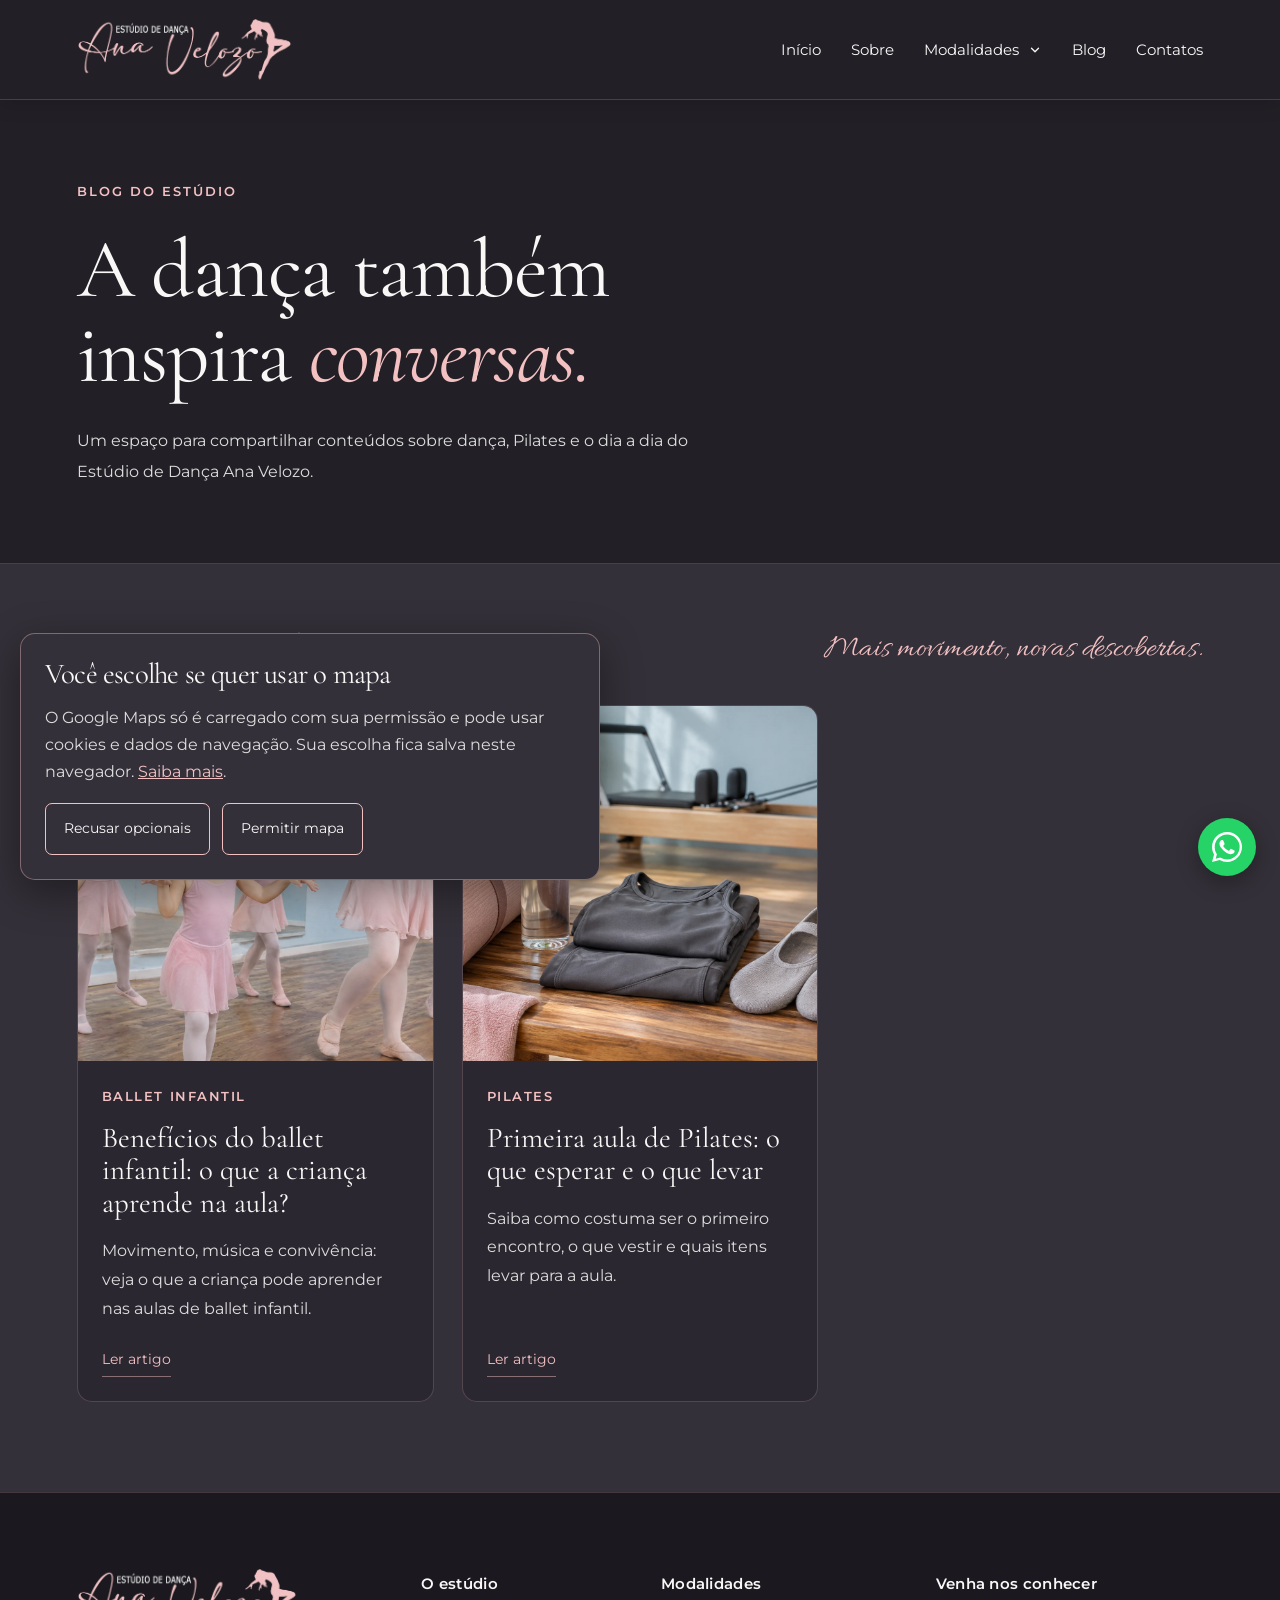
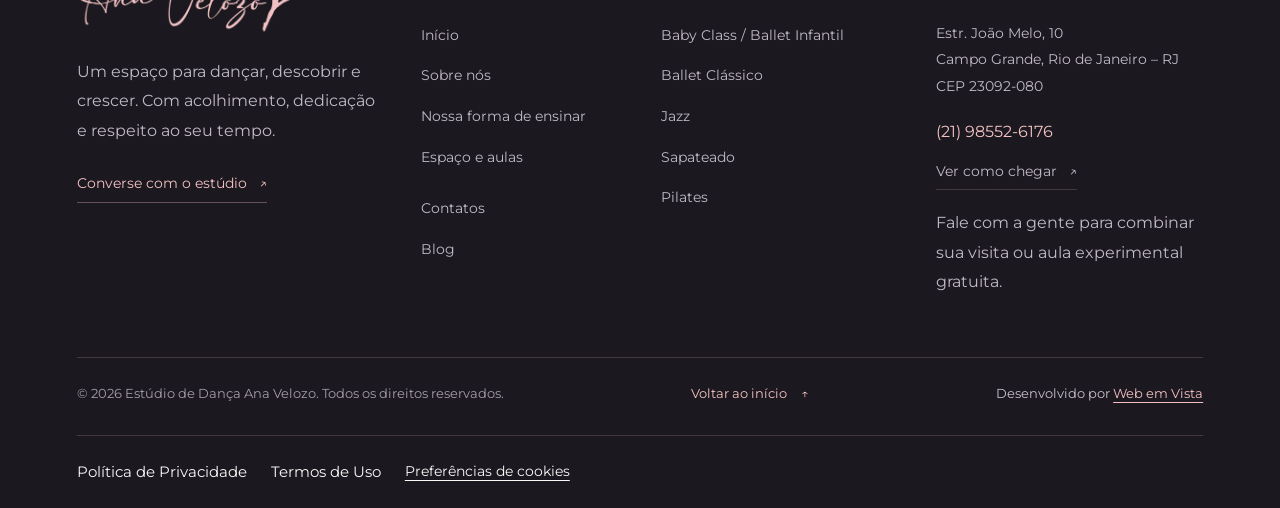
==== blog/index.html @ 1533e0c3 "Atualiza site completo com modalidades, blog, contatos e privacidade" ====
<!doctype html>
<html lang="pt-BR"><head><meta charset="UTF-8"><meta name="viewport" content="width=device-width,initial-scale=1"><meta name="description" content="Conteúdos sobre dança, ballet, Jazz, Sapateado e Pilates no blog do Estúdio de Dança Ana Velozo, em Campo Grande, RJ."><meta name="theme-color" content="#222026"><title>Blog de Dança e Pilates | Estúdio Ana Velozo</title><link rel="preconnect" href="https://fonts.googleapis.com"><link rel="preconnect" href="https://fonts.gstatic.com" crossorigin><link href="https://fonts.googleapis.com/css2?family=Allura&amp;family=Cormorant+Garamond:ital,wght@0,400;0,500;0,600;1,400;1,500&amp;family=Montserrat:wght@400;500;600;700&amp;display=swap" rel="stylesheet"><link rel="stylesheet" href="/style.css?v=780b00d8818f"><script src="/script.js?v=2ba8a708bf9e" defer></script><link rel="stylesheet" href="/blog/style.css?v=4abe5a07993d"><link rel="stylesheet" href="/blog/articles.css?v=0139f69da298"><link rel="stylesheet" href="/legal.css?v=40f7b56a0d3e"><script src="/privacy.js?v=a1591efb0e61" defer></script></head>
<body><a class="skip" href="#conteudo">Pular para o conteúdo</a><header><div class="container header-inner"><a class="brand" href="/#inicio" aria-label="Ana Velozo — início"><img src="/assets/logo.png" alt="Estúdio de Dança Ana Velozo" width="920" height="270"></a><button class="menu-toggle" aria-label="Abrir menu" aria-expanded="false" aria-controls="menu">☰</button><nav id="menu" aria-label="Menu principal"><a href="/#inicio">Início</a><a href="/sobre/">Sobre</a><div class="dropdown"><button class="dropdown-toggle" aria-expanded="false" aria-controls="submenu">Modalidades <span class="menu-chevron" aria-hidden="true"><svg viewBox="0 0 16 16" fill="none" stroke="currentColor" stroke-width="1.5" stroke-linecap="round" stroke-linejoin="round" focusable="false"><path d="m4 6 4 4 4-4"></path></svg></span></button><div class="submenu" id="submenu"><a href="/modalidades/ballet-classico/">Ballet</a><a href="/modalidades/baby-class/">Ballet Infantil</a><a href="/modalidades/jazz/">Jazz</a><a href="/modalidades/sapateado/">Sapateado</a><a href="/modalidades/pilates/" aria-current="page">Pilates</a></div></div><a href="/blog/" aria-current="page">Blog</a><a href="/contato/">Contatos</a></nav></div></header>

<main id="conteudo" class="blog-page"><section class="blog-page-hero"><div class="container"><p class="eyebrow">BLOG DO ESTÚDIO</p><h1>A dança também<br>inspira <em>conversas.</em></h1><p class="blog-page-intro">Um espaço para compartilhar conteúdos sobre dança, Pilates e o dia a dia do Estúdio de Dança Ana Velozo.</p></div></section><section class="blog-posts-section" aria-labelledby="blog-posts-title"><div class="container"><div class="blog-posts-heading"><h2 id="blog-posts-title">Artigos do estúdio</h2><span class="handwritten">Mais movimento, novas descobertas.</span></div><div class="blog-posts-grid" id="artigos"><article class="blog-post-card"><a href="/blog/beneficios-do-ballet-infantil/" tabindex="-1" aria-hidden="true"><img src="/assets/blog-ballet-infantil.webp" alt="" width="1536" height="1024" loading="lazy"></a><div class="blog-post-card-body"><span class="article-category">Ballet infantil</span><h3><a href="/blog/beneficios-do-ballet-infantil/">Benefícios do ballet infantil: o que a criança aprende na aula?</a></h3><p>Movimento, música e convivência: veja o que a criança pode aprender nas aulas de ballet infantil.</p><a class="post-read-link" href="/blog/beneficios-do-ballet-infantil/" aria-label="Ler artigo: Benefícios do ballet infantil: o que a criança aprende na aula?">Ler artigo</a></div></article><article class="blog-post-card"><a href="/blog/primeira-aula-de-pilates/" tabindex="-1" aria-hidden="true"><img src="/assets/blog-primeira-aula-pilates.webp" alt="" width="1536" height="1024" loading="lazy"></a><div class="blog-post-card-body"><span class="article-category">Pilates</span><h3><a href="/blog/primeira-aula-de-pilates/">Primeira aula de Pilates: o que esperar e o que levar</a></h3><p>Saiba como costuma ser o primeiro encontro, o que vestir e quais itens levar para a aula.</p><a class="post-read-link" href="/blog/primeira-aula-de-pilates/" aria-label="Ler artigo: Primeira aula de Pilates: o que esperar e o que levar">Ler artigo</a></div></article></div></div></section></main><footer class="institutional-footer"><div class="container footer-grid"><div class="footer-identity"><a class="brand" href="/#inicio" aria-label="Estúdio Ana Velozo — início"><img src="/assets/logo.png" alt="Estúdio de Dança Ana Velozo" width="920" height="270" loading="lazy"></a><p>Um espaço para dançar, descobrir e crescer. Com acolhimento, dedicação e respeito ao seu tempo.</p><a class="footer-contact-link" href="https://wa.me/5521985526176" target="_blank" rel="noopener">Converse com o estúdio <span aria-hidden="true">↗</span></a></div><div class="footer-column"><h3>O estúdio</h3><ul><li><a href="/#inicio">Início</a></li><li><a href="/sobre/">Sobre nós</a></li><li><a href="/#ensino">Nossa forma de ensinar</a></li><li><a href="/#espaco">Espaço e aulas</a></li><li><li><a href="/contato/">Contatos</a></li><li><a href="/blog/">Blog</a></li></ul></div><div class="footer-column"><h3>Modalidades</h3><ul><li><a href="/modalidades/baby-class/">Baby Class / Ballet Infantil</a></li><li><a href="/modalidades/ballet-classico/">Ballet Clássico</a></li><li><a href="/modalidades/jazz/">Jazz</a></li><li><a href="/modalidades/sapateado/">Sapateado</a></li><li><a href="/modalidades/pilates/">Pilates</a></li></ul></div><div class="footer-column footer-location"><h3>Venha nos conhecer</h3><address>Estr. João Melo, 10<br>Campo Grande, Rio de Janeiro – RJ<br>CEP 23092-080</address><a href="https://wa.me/5521985526176" target="_blank" rel="noopener" class="footer-phone">(21) 98552-6176</a><a href="https://www.google.com/maps/search/?api=1&amp;query=Estrada+Joao+Melo+10+Campo+Grande+Rio+de+Janeiro" target="_blank" rel="noopener" class="footer-directions">Ver como chegar <span aria-hidden="true">↗</span></a><p>Fale com a gente para combinar sua visita ou aula experimental gratuita.</p></div></div><div class="container footer-bottom"><small>© <span id="year">2026</span> Estúdio de Dança Ana Velozo. Todos os direitos reservados.</small><a href="/#inicio" class="footer-back">Voltar ao início <span aria-hidden="true">↑</span></a><span class="footer-developer">Desenvolvido por <a href="https://www.webemvista.com.br/" target="_blank" rel="noopener">Web em Vista</a></span></div><nav class="container footer-legal-links" aria-label="Informações legais"><a href="/privacidade/">Política de Privacidade</a><a href="/termos-de-uso/">Termos de Uso</a><button type="button" data-privacy-open>Preferências de cookies</button></nav></footer>
<dialog id="modality-dialog" aria-labelledby="dialog-title"><button class="dialog-close" aria-label="Fechar detalhes">×</button><p class="eyebrow">ENCONTRE O SEU MOVIMENTO</p><h2 id="dialog-title"></h2><p id="dialog-description"></p><p>Converse com a gente para conhecer as turmas, os horários e a aula mais indicada para você ou seu filho.</p><a class="button" id="dialog-whatsapp" href="https://wa.me/5521985526176?text=Ol%C3%A1%21%20Quero%20agendar%20uma%20aula%20experimental%20gratuita." target="_blank" rel="noopener">Quero conhecer esta modalidade ↗</a></dialog>
<a class="whatsapp-float" href="https://wa.me/5521985526176?text=Ol%C3%A1%21%20Quero%20saber%20mais%20sobre%20as%20aulas%20do%20est%C3%BAdio." target="_blank" rel="noopener" aria-label="Falar com o Estúdio Ana Velozo pelo WhatsApp (abre em nova aba)"><svg viewBox="0 0 24 24" aria-hidden="true" focusable="false" fill="currentColor"><path d="M20.52 3.48A11.91 11.91 0 0 0 12.04 0C5.43 0 .04 5.38.04 12c0 2.12.55 4.19 1.6 6.02L0 24l6.14-1.61A12.02 12.02 0 0 0 12.04 24H12c6.62 0 12-5.38 12-12 0-3.21-1.24-6.22-3.48-8.52ZM12.04 21.98a9.98 9.98 0 0 1-5.08-1.39l-.37-.22-3.64.96.97-3.55-.24-.38a9.92 9.92 0 0 1-1.53-5.4c0-5.5 4.47-9.98 9.98-9.98 2.66 0 5.17 1.04 7.05 2.93A9.9 9.9 0 0 1 22.1 12c0 5.5-4.48 9.98-10.06 9.98Zm5.48-7.48c-.3-.15-1.77-.87-2.05-.97-.28-.1-.48-.15-.68.15-.2.3-.77.97-.95 1.17-.17.2-.35.22-.65.07-.3-.15-1.26-.46-2.4-1.48-.89-.79-1.49-1.77-1.66-2.07-.18-.3-.02-.46.13-.61.13-.13.3-.35.45-.53.15-.17.2-.3.3-.5.1-.2.05-.37-.03-.52-.07-.15-.67-1.62-.92-2.22-.24-.58-.48-.5-.67-.51h-.58c-.2 0-.52.07-.8.37-.27.3-1.04 1.02-1.04 2.49 0 1.47 1.07 2.89 1.22 3.09.15.2 2.11 3.22 5.11 4.51.71.31 1.27.49 1.7.63.71.23 1.36.2 1.87.12.57-.09 1.77-.72 2.02-1.42.25-.7.25-1.3.17-1.42-.07-.13-.27-.2-.57-.35Z"></path></svg></a>
<section id="privacy-banner" class="privacy-banner" aria-label="Sua privacidade" hidden><h2>Você escolhe se quer usar o mapa</h2><p>O Google Maps só é carregado com sua permissão e pode usar cookies e dados de navegação. Sua escolha fica salva neste navegador. <a href="/privacidade/">Saiba mais</a>.</p><div class="privacy-actions"><button type="button" data-privacy-reject>Recusar opcionais</button><button type="button" data-privacy-accept>Permitir mapa</button></div></section><dialog id="privacy-settings" class="privacy-settings" aria-labelledby="privacy-title"><button type="button" class="dialog-close" id="privacy-close" aria-label="Fechar preferências">×</button><h2 id="privacy-title">Preferências de cookies</h2><p>O mapa do Google é opcional. A navegação e o contato com o estúdio continuam disponíveis sem ele.</p><label><input type="checkbox" id="privacy-maps">Permitir Google Maps</label><p>A escolha é salva localmente por até 180 dias. Ao desativar, os mapas incorporados deixam de carregar. Para apagar cookies já criados pelo Google, use as configurações do navegador.</p><div class="privacy-actions"><button type="button" data-privacy-reject>Recusar opcionais</button><button type="button" id="privacy-save">Salvar preferências</button></div></dialog></body></html>
---- style.css ----
:root{--bg:#222026;--surface:#343039;--pink:#F3C1C2;--muted:#DDD;--white:#FAF7F7;--line:rgba(243,193,194,.19)}*{box-sizing:border-box}html{scroll-behavior:smooth;scroll-padding-top:105px}body{margin:0;background:var(--bg);color:var(--white);font:400 14px/1.85 Montserrat,Arial,sans-serif}a{color:inherit;text-decoration:none}button{font:inherit;color:inherit;cursor:pointer}img{max-width:100%;display:block}p{color:var(--muted);margin:0 0 22px}h1,h2,h3{font-family:'Cormorant Garamond',Georgia,serif;font-weight:400;line-height:1.08;margin:0 0 25px}h1{font-size:clamp(42px,4.5vw,69px);letter-spacing:-1.4px}h2{font-size:clamp(37px,3.9vw,56px);letter-spacing:-.8px}h3{font-size:31px}em{font-weight:400;color:var(--pink)}button,a{-webkit-tap-highlight-color:transparent}a:focus-visible,button:focus-visible{outline:2px solid var(--pink);outline-offset:6px}a,button{transition:background .2s,color .2s,transform .2s}.container{width:min(1200px,88%);margin-inline:auto}.section{padding-top:105px;padding-bottom:105px}.eyebrow{font-size:10px;letter-spacing:2.6px;font-weight:600;color:var(--pink);margin-bottom:22px;line-height:1.6}.little-line{display:inline-block;width:30px;height:1px;background:var(--pink);vertical-align:middle;margin-right:12px}.handwritten{font-family:Allura,cursive;color:var(--pink);font-size:40px;line-height:1.2}header{height:100px;position:relative;z-index:20;border-bottom:1px solid var(--line);background:var(--bg)}.header-inner{display:flex;align-items:center;justify-content:space-between;height:100%;gap:35px}.brand{flex-shrink:0;width:200px}.brand img{width:100%;height:auto}body>header nav{display:flex;align-items:center;gap:28px;font-size:11px}nav a:hover,.dropdown-toggle:hover{color:var(--pink)}.nav-cta{border:1px solid var(--pink);padding:10px 16px;color:var(--pink)}.nav-cta span{margin-left:12px}.dropdown{position:relative}.dropdown-toggle{border:0;background:none;padding:14px 0;font-size:11px}.submenu{display:none;position:absolute;left:-20px;top:100%;min-width:190px;background:var(--surface);padding:10px;box-shadow:0 15px 40px #0005;border:1px solid var(--line)}.submenu a{display:block;padding:9px 12px}.dropdown.open .submenu{display:block}.menu-toggle{display:none}.hero{min-height:735px;position:relative;overflow:hidden;isolation:isolate}.hero-inner{position:relative;z-index:2;padding-top:70px;padding-bottom:100px}.hero-copy{width:57%;max-width:690px}.hero-copy>p:not(.eyebrow):not(.micro){max-width:565px;font-size:13px}.hero-visual{position:absolute;inset:0 0 0 47%;z-index:-1}.hero-visual picture,.hero-visual img{width:100%;height:100%;object-fit:cover;object-position:58% center}.hero-visual:after{content:'';position:absolute;inset:0;background:linear-gradient(90deg,var(--bg),#22202666 32%,#22202612 70%),linear-gradient(0deg,var(--bg),transparent 35%)}.image-caption{position:absolute;right:22px;bottom:60px;z-index:1;color:var(--muted);font-size:9px;letter-spacing:1px;background:#222026aa;padding:4px 9px}.hero:after{content:'';position:absolute;right:-160px;bottom:-245px;width:790px;height:450px;border:2px solid #f3c1c250;border-radius:50%;transform:rotate(-20deg);box-shadow:0 -15px 40px #f3c1c224;z-index:-1}.actions{display:flex;align-items:center;gap:25px;flex-wrap:wrap;margin:30px 0 16px}.button{display:inline-flex;justify-content:center;align-items:center;gap:24px;background:var(--pink);color:var(--bg);padding:16px 22px;font-size:11px;font-weight:600;line-height:1.6;border:1px solid var(--pink)}.button:hover{background:#ffddde;transform:translateY(-2px)}.text-link{background:none;border:0;border-bottom:1px solid #f3c1c277;padding:7px 0;color:var(--pink);font-size:11px;display:inline-flex;align-items:center;gap:20px;text-align:left}.text-link:hover{color:var(--white)}.micro{font-size:9px;max-width:420px;line-height:1.8;color:#b8b2ba}.scroll-cue{position:absolute;bottom:26px;left:6%;font-size:9px;letter-spacing:1.5px;text-transform:uppercase;color:#bbb5bf}.scroll-cue span{margin-right:15px;font-size:18px}.ribbon{padding:23px 6%;display:flex;align-items:center;justify-content:space-around;gap:22px;border-block:1px solid var(--line);font-family:'Cormorant Garamond',serif;font-size:23px;color:var(--pink)}.ribbon i{font-size:15px;font-style:normal}.about{display:grid;grid-template-columns:1fr 1.06fr;gap:100px;align-items:center}.about-photo{position:relative;margin:0 0 25px}.about-photo img{width:100%;height:530px;object-fit:cover;border-radius:200px 200px 0 0;filter:saturate(.55)}.about-photo figcaption{font-size:9px;color:#b7b0b9;margin-top:10px}.about-photo .handwritten{position:absolute;right:-35px;bottom:38px;transform:rotate(-7deg);text-shadow:0 2px 12px #000;background:var(--bg);padding:7px 15px}.about p{font-size:12px}.courses-section{background:#2b272f;border-block:1px solid var(--line)}.section-heading{display:grid;grid-template-columns:1.2fr 1fr;gap:90px;align-items:end;margin-bottom:45px}.section-heading h2{margin-bottom:0}.section-heading>p{font-size:12px;max-width:420px;margin-bottom:5px}.courses{display:grid;grid-template-columns:repeat(5,1fr);border-left:1px solid var(--line)}.course{padding:24px 22px 30px;border:1px solid var(--line);border-left:0;scroll-margin-top:125px;display:flex;flex-direction:column;transition:background .2s}.course:hover{background:var(--surface)}.course-top{display:flex;justify-content:space-between;color:var(--pink);font-size:12px;margin-bottom:42px}.course .eyebrow{font-size:8px;letter-spacing:1px;margin-bottom:12px}.course h3{font-size:30px;min-height:64px;margin-bottom:15px}.course>p:not(.eyebrow){font-size:11px;line-height:1.85}.course .text-link{margin-top:auto;font-size:9px;gap:8px;justify-content:space-between}.center-heading{text-align:center;max-width:850px;margin-inline:auto}.center-heading>p:not(.eyebrow):not(.micro){font-size:12px;max-width:720px;margin-inline:auto}.age-grid{display:grid;grid-template-columns:repeat(3,1fr);text-align:left;margin:55px 0 30px}.age-grid article{padding:0 35px;border-right:1px solid var(--line)}.age-grid article:first-child{padding-left:0}.age-grid article:last-child{border:0;padding-right:0}.age-number{font-size:9px;letter-spacing:1.7px;color:var(--pink);display:block;margin-bottom:25px}.age-grid h3{max-width:250px;font-size:32px}.age-grid p{font-size:12px}.ages{text-align:center}.outline{background:transparent;color:var(--pink)}.outline:hover{color:var(--bg)}.teaching{background:var(--surface)}.teaching-grid{display:grid;grid-template-columns:1fr 1.4fr;gap:100px}.teaching h2{font-size:68px}.teaching .handwritten{font-size:37px}.principles article{display:flex;gap:25px;border-bottom:1px solid var(--line);padding:0 0 25px;margin-bottom:25px}.principles article:last-child{border:0;margin-bottom:0;padding-bottom:0}.principles article>span{color:var(--pink);font-size:11px;padding-top:8px}.principles h3{font-size:29px;margin-bottom:12px}.principles p{font-size:12px;margin-bottom:0}.gallery{display:grid;grid-template-columns:1.3fr 1fr 1fr;gap:18px;margin-bottom:32px}.photo-placeholder{height:300px;background:linear-gradient(150deg,#3d3541,#29252e);border:1px solid var(--line);display:flex;flex-direction:column;align-items:center;justify-content:center;text-align:center;padding:22px;position:relative;overflow:hidden}.photo-placeholder:after{content:'';position:absolute;width:280px;height:450px;border:1px solid #f3c1c222;border-radius:50%;transform:rotate(40deg);pointer-events:none}.photo-placeholder>span{font-size:45px;color:var(--pink);margin-bottom:18px}.photo-placeholder h3{font-size:26px;margin-bottom:10px}.photo-placeholder p{font-size:9px;color:#b7afb9}.testimonials{background:#2b272f;border-block:1px solid var(--line)}.testimonial-placeholder{border-top:1px solid var(--line);margin:40px auto 0;padding-top:15px;max-width:650px}.quote{font:85px/1 'Cormorant Garamond',serif;color:var(--pink);display:block;height:60px}.testimonial-placeholder p{font:italic 28px 'Cormorant Garamond',serif;color:var(--white);margin-bottom:15px}.testimonial-placeholder small{font-size:10px;color:#aaa3ae}.blog{display:grid;grid-template-columns:1fr 1fr;gap:90px;align-items:center}.blog-status{border-left:1px solid var(--line);padding-left:45px}.tag{display:inline-block;border:1px solid var(--line);color:var(--pink);font-size:9px;letter-spacing:1.4px;padding:3px 11px;margin-bottom:22px}.blog-status h3{font-size:32px}.blog-status p{font-size:12px;margin:0}.location{border-top:1px solid var(--line)}.location-grid{display:grid;grid-template-columns:1fr 1fr;gap:70px;align-items:center}.location-grid p{font-size:12px}.location-grid h2{font-size:44px}address{font-style:normal;border-left:2px solid var(--pink);padding-left:20px;color:var(--pink);font-size:12px;margin:28px 0}.map-art{position:relative;background:#302c34;height:470px;overflow:hidden;border:1px solid var(--line);background-image:linear-gradient(90deg,#ffffff04 1px,transparent 1px),linear-gradient(#ffffff04 1px,transparent 1px);background-size:45px 45px}.map-road{position:absolute;background:#45404b;width:900px;height:20px;transform:rotate(-35deg);top:200px;left:-200px;border-block:1px solid #5a505e}.road-two{transform:rotate(65deg);top:80px;left:-100px}.road-three{transform:rotate(10deg);top:370px}.map-pin{position:absolute;inset:28% 10%;display:flex;flex-direction:column;align-items:center;justify-content:center;background:#222026e8;border:1px solid var(--pink);box-shadow:0 15px 50px #0005}.map-pin>span{font-size:50px;color:var(--pink);line-height:1.4}.map-pin strong{font:italic 35px 'Cormorant Garamond',serif;color:var(--pink)}.map-pin small{font-size:10px;margin-top:8px}.map-disclaimer{position:absolute;bottom:15px;left:20px;font-size:9px;color:#b8b0be}.location .actions{gap:20px}.location .button{padding:13px 17px}.location .text-link{font-size:10px}.final-cta{padding:90px 0;background:var(--pink);position:relative;overflow:hidden;color:var(--bg)}.final-cta:before,.final-cta:after{content:'';position:absolute;width:400px;height:700px;top:-100px;left:-330px;border:1px solid #22202633;border-radius:50%;transform:rotate(20deg);pointer-events:none}.final-cta:after{left:auto;right:-300px;transform:rotate(-20deg)}.final-cta h2{font-size:58px;margin-top:20px}.final-cta em{color:var(--bg)}.final-cta p{color:#4e4149}.final-cta .handwritten{color:#71515c;font-size:36px}.dark{background:var(--bg);border-color:var(--bg);color:var(--white);margin-top:15px}.dark:hover{color:var(--bg)}.final-cta .micro{margin:18px auto 0}.footer-main{padding:50px 0 35px;display:flex;justify-content:space-between;align-items:center;gap:30px}.footer-main p{font-size:11px;margin:0}.footer-main>a:last-child{font-size:10px;color:var(--pink)}.footer-bottom{display:flex;justify-content:space-between;border-top:1px solid var(--line);padding:18px 0 25px;color:#9e97a3;font-size:10px}.skip{position:fixed;top:-70px;left:10px;background:var(--pink);color:var(--bg);padding:10px;z-index:100}.skip:focus{top:10px}dialog{background:var(--surface);color:var(--white);border:1px solid var(--line);padding:45px;width:min(560px,90vw);max-height:85vh;overflow:auto}dialog::backdrop{background:#151218dd;backdrop-filter:blur(4px)}dialog p{font-size:13px}.dialog-close{position:absolute;top:10px;right:15px;background:none;border:0;font-size:30px}dialog h2{font-size:43px}body.modal-open{overflow:hidden}
@media(min-width:1500px){.hero{min-height:790px}.hero-inner{padding-top:90px}}
@media(max-width:1100px){nav{gap:17px}.brand{width:175px}.about{gap:50px}.courses{grid-template-columns:repeat(3,1fr);gap:15px;border:0}.course{border:1px solid var(--line)}.course h3{min-height:0}.course-top{margin-bottom:25px}.course:last-child{grid-column:span 2}.section-heading{gap:45px}.teaching-grid{gap:60px}.hero-copy{width:65%}.hero-visual{left:40%}.hero h1{font-size:57px}.location-grid{gap:40px}.location-grid h2{font-size:38px}}
@media(max-width:820px){header{height:85px}.menu-toggle{display:block;background:none;border:1px solid var(--line);padding:3px 12px;font-size:24px;color:var(--pink)}body>header nav{display:none;position:absolute;top:85px;left:0;width:100%;background:var(--bg);padding:20px 6%;border-bottom:1px solid var(--line);max-height:calc(100dvh - 85px);overflow:auto}body>header nav.is-open{display:flex;flex-direction:column;align-items:stretch;gap:0}body>header nav>a,.dropdown-toggle{display:block;width:100%;padding:13px 0;text-align:left;font-size:13px}.nav-cta{text-align:center;margin-top:12px!important;padding:12px!important}.submenu{position:static;box-shadow:none;margin-bottom:10px}.hero-copy{width:75%}.hero h1{font-size:52px}.hero-visual{left:30%;opacity:.5}.hero-visual:after{background:linear-gradient(90deg,var(--bg),#22202688),linear-gradient(0deg,var(--bg),transparent)}.hero-inner{padding-top:55px}.hero{min-height:710px}.hero .actions{align-items:flex-start;flex-direction:column;gap:12px}.about,.teaching-grid,.location-grid{grid-template-columns:1fr;gap:45px}.section{padding-block:75px}.about-photo{max-width:480px}.about-photo img{height:440px}.section-heading{grid-template-columns:1fr;gap:22px}.section-heading>p{max-width:650px}.age-grid article{padding-inline:22px}.age-grid h3{font-size:27px}.gallery{grid-template-columns:1fr 1fr}.photo-placeholder:first-child{grid-column:span 2;height:250px}.photo-placeholder{height:250px}.teaching h2{font-size:55px}.blog{gap:40px}.blog-status{padding-left:25px}.map-art{height:350px}.location-grid h2{font-size:46px}.ribbon{font-size:20px;flex-wrap:wrap;gap:12px 20px}.ribbon i{font-size:10px}.footer-main .brand{width:160px}}
@media(max-width:540px){.container{width:88%}body{font-size:13px}.hero{padding-top:225px;min-height:0}.hero-visual{inset:0 0 auto;height:300px;opacity:.8}.hero-visual img{object-position:center 38%}.hero-visual:after{background:linear-gradient(0deg,var(--bg),#22202600 85%)}.hero-inner{padding:0 0 85px}.hero-copy{width:100%}.hero h1{font-size:43px;letter-spacing:-.6px}.hero-copy>p:not(.eyebrow):not(.micro){font-size:12px}.hero .eyebrow{font-size:8px;letter-spacing:1.7px}.hero .button{width:100%;font-size:10px;gap:10px}.image-caption{bottom:auto;top:12px;right:12px;font-size:7px}.scroll-cue{font-size:8px;bottom:25px}.hero:after{display:none}.ribbon{font-size:18px;padding:17px 6%}.ribbon i:nth-of-type(3){display:none}.section{padding-block:60px}h2{font-size:38px}.about-photo img{height:380px}.about-photo .handwritten{right:-8px;font-size:32px}.courses{grid-template-columns:1fr;gap:14px}.course:last-child{grid-column:auto}.course{padding:25px}.course-top{margin-bottom:20px}.course h3{font-size:35px;margin-bottom:13px}.course>p:not(.eyebrow){font-size:12px}.course .text-link{font-size:11px;align-self:flex-start;gap:30px}.age-grid{grid-template-columns:1fr;margin-top:35px}.age-grid article,.age-grid article:first-child,.age-grid article:last-child{border:0;border-bottom:1px solid var(--line);padding:22px 0}.age-grid h3{font-size:31px;max-width:100%;margin-bottom:15px}.age-number{margin-bottom:15px}.gallery{grid-template-columns:1fr}.photo-placeholder:first-child{grid-column:auto}.photo-placeholder{height:235px}.principles article{gap:18px}.principles h3{font-size:27px}.teaching h2{font-size:52px}.blog{grid-template-columns:1fr;gap:20px}.blog-status{border-left:0;border-top:1px solid var(--line);padding:25px 0 0}.map-art{height:320px}.location-grid h2{font-size:38px}.location .actions{align-items:flex-start;flex-direction:column}.final-cta{padding:65px 0}.final-cta h2{font-size:43px}.final-cta .handwritten{font-size:28px}.final-cta .button{font-size:10px;gap:10px}.footer-main{align-items:flex-start;flex-wrap:wrap}.footer-main .brand{width:170px}.footer-main p{font-size:10px}.footer-bottom{flex-direction:column;gap:6px}dialog{padding:35px 25px}dialog .button{font-size:10px;gap:10px}.testimonial-placeholder p{font-size:25px}}
@media(prefers-reduced-motion:reduce){html{scroll-behavior:auto}*,*:before,*:after{transition:none!important;animation:none!important}}

/* Banners e logo originais fornecidos pelo estúdio. */
.brand{width:215px}.brand img{aspect-ratio:920/270;object-fit:contain}
@media(min-width:821px){.hero{min-height:max(598.4px,38.94vw)}}
.hero-visual{inset:0;opacity:1;background:var(--bg)}
.hero-visual picture{display:block;width:100%;height:100%}
.hero-visual img{width:100%;height:100%;object-fit:cover;object-position:right center}
.hero-visual:after,.hero:after{display:none}
.hero-copy{width:54%;max-width:660px}
.hero h1{font-size:clamp(42px,4.15vw,64px)}
.hero-inner{padding-top:65px;padding-bottom:85px}
@media(min-width:1500px){.hero-inner{padding-top:85px}}
@media(max-width:1100px) and (min-width:821px){.hero-copy{width:55%}.hero h1{font-size:46px}.hero-visual img{object-position:70% center}}
@media(max-width:820px){
 .hero{padding-top:0;min-height:0}
 .hero-visual{inset:0;height:100%;opacity:1}
 .hero-visual picture{height:auto}
 .hero-visual img{width:100%;height:auto;object-fit:contain}
 .hero-inner{padding-top:51vw;padding-bottom:85px}
 .hero-copy{width:100%;max-width:none}
 .hero h1{font-size:clamp(43px,6.5vw,56px)}
 .hero-copy>p:not(.eyebrow):not(.micro){max-width:650px}
 .hero .actions{flex-direction:row;align-items:center;gap:22px}
 .brand{width:200px}
}
@media(max-width:540px){
 .hero-inner{padding-top:51vw;padding-bottom:80px}
 .hero h1{font-size:43px}
 .hero .actions{flex-direction:column;align-items:flex-start;gap:12px}
 .hero .button{width:100%}
 .brand{width:185px}
}

/* Ajustes solicitados por marcação: respiro do banner e cantos suaves. */
.button,.nav-cta,.menu-toggle{border-radius:8px}
.course,.photo-placeholder,.map-art,.map-pin,.testimonial-placeholder,dialog,.submenu{border-radius:14px}
.about-photo img{border-radius:16px}
.courses{gap:14px;border:0}
.course{border:1px solid var(--line)}
@media(min-width:821px){
 .hero-visual img{width:100%;height:100%;margin-left:0;object-fit:cover;object-position:45% center}
 .hero-copy{width:50%;max-width:600px}
 .hero-copy>p:not(.eyebrow):not(.micro){max-width:100%}
 .hero-inner{padding-top:80px;padding-bottom:95px}
}
@media(max-width:820px){.hero-visual img{width:100%;margin-left:0}}

/* Échelle typographique demandée et bannière mobile pleine hauteur. */
h1,.hero h1{font-size:56px}
h2,.teaching h2,.location-grid h2,.final-cta h2,dialog h2{font-size:42px}
h3,.course h3,.age-grid h3,.principles h3,.photo-placeholder h3,.blog-status h3{font-size:32px}
h4{font-size:26px}h5{font-size:22px}h6{font-size:18px}
body{font-size:16px}
body p:not(.eyebrow):not(.micro):not(.handwritten){font-size:16px!important}
.highlight,.lead{font-size:20px}
nav,nav a,.dropdown-toggle{font-size:15px}
.button,.text-link,.course .text-link,.location .text-link,.location .button{font-size:15px}
.micro,.eyebrow,.course .eyebrow,.age-number,.scroll-cue,.tag,small,address,.about-photo figcaption,.map-disclaimer,.footer-main>a:last-child{font-size:14px}
.handwritten,.teaching .handwritten,.about-photo .handwritten,.final-cta .handwritten{font-size:32px}
.header-inner{gap:25px}body>header nav{gap:24px}
.course{padding-inline:18px}.course h3{min-height:0}
.course .text-link{gap:8px;align-items:flex-start}
@media(max-width:1100px){
 .courses{grid-template-columns:repeat(2,minmax(0,1fr))}
 .course:last-child{grid-column:span 2}
 .header-inner{gap:20px}body>header nav{gap:17px}
}
@media(max-width:820px){
 h1,.hero h1{font-size:36px}
 h2,.teaching h2,.location-grid h2,.final-cta h2,dialog h2{font-size:30px}
 h3,.course h3,.age-grid h3,.principles h3,.photo-placeholder h3,.blog-status h3{font-size:26px}
 h4{font-size:22px}h5{font-size:20px}h6{font-size:18px}
 .highlight,.lead{font-size:18px}
 nav,nav a,.dropdown-toggle{font-size:15px}
 .button,.text-link,.course .text-link,.location .text-link,.location .button,.hero .button,.final-cta .button,dialog .button{font-size:14px}
 .micro,.eyebrow,.hero .eyebrow,.course .eyebrow,.age-number,.scroll-cue,.tag,small,address,.about-photo figcaption,.map-disclaimer,.footer-main>a:last-child{font-size:13px}
 .handwritten,.teaching .handwritten,.about-photo .handwritten,.final-cta .handwritten{font-size:26px}
 .hero-visual,.hero-visual picture{height:100%}
 .hero-visual picture{position:absolute;inset:0}
 .hero-visual img{width:100%;height:100%;object-fit:cover;object-position:center top}
 .hero-inner{display:block;padding-top:55vw;padding-bottom:105px}
 .hero-inner:before{content:none;display:none}
 .hero-copy{grid-row:2;min-width:0}
 .hero-copy h1{letter-spacing:-.5px}
}
@media(max-width:540px){
 .courses{grid-template-columns:minmax(0,1fr)}.course:last-child{grid-column:auto}
 .hero-inner{padding-top:0;padding-bottom:85px}
 .hero .eyebrow{font-size:13px}
}

/* Mobile: preserva a proporção do banner e mantém o texto abaixo da foto. */
@media(max-width:820px){
 .hero{min-height:0;padding-top:0}
 .hero-visual{inset:0;height:100%;background:var(--bg)}
 .hero-visual picture{position:absolute;inset:0;display:block;width:100%;height:100%}
 .hero-visual img{display:block;width:100%;height:auto;max-width:100%;margin:0;object-fit:contain;object-position:center top}
 .hero-inner{display:block;padding-top:55vw;padding-bottom:105px}
 .hero-inner:before{display:none;content:none}
 .hero-copy{width:100%;max-width:none;min-width:0}
 .hero-copy h1{font-size:36px}
 .hero .actions{margin-top:28px;margin-bottom:0}
 .hero .scroll-cue{bottom:24px}
}

/* Faixa contínua: duas metades idênticas garantem repetição sem salto. */
.ribbon{display:block;position:relative;overflow:hidden;padding:22px 0;isolation:isolate}
.ribbon-track{display:flex;width:max-content;gap:0;animation:ribbon-scroll 40s linear infinite;will-change:transform}
.ribbon-group{display:flex;flex:none;align-items:center;gap:32px;padding-right:32px;white-space:nowrap}
.ribbon .ribbon-group i{display:inline-block;font-size:15px;font-style:normal}

.ribbon:hover .ribbon-track{animation-play-state:paused}
@keyframes ribbon-scroll{to{transform:translateX(-50%)}}
@media(max-width:820px){.ribbon{padding:18px 0}.ribbon-group{gap:24px;padding-right:24px}.ribbon-track{animation-duration:36s}}
@media(prefers-reduced-motion:reduce){.ribbon{overflow-x:auto;padding-right:0}.ribbon-track{animation:none;width:max-content}.ribbon-group:not(:first-child),}

/* Menu: espaçamento e sublinhado animado. */
#menu{gap:30px}
#menu>a,.dropdown-toggle{position:relative;padding:15px 0;color:var(--white);line-height:1.6}
#menu>a:after,.dropdown-toggle:after{content:'';position:absolute;left:0;right:0;bottom:7px;height:1px;background:var(--pink);transform:scaleX(0);transform-origin:left center;transition:transform .28s ease}
#menu>a:hover,#menu>a:focus-visible,.dropdown-toggle:hover,.dropdown-toggle:focus-visible,.dropdown.open .dropdown-toggle{color:var(--pink)}
#menu>a:hover:after,#menu>a:focus-visible:after,.dropdown-toggle:hover:after,.dropdown-toggle:focus-visible:after,.dropdown.open .dropdown-toggle:after{transform:scaleX(1)}
.dropdown-toggle>span{display:inline-block;margin-left:5px;transition:transform .25s ease}
.dropdown.open .dropdown-toggle>span{transform:rotate(180deg)}
.submenu{padding:10px 14px;border-color:var(--line);box-shadow:0 16px 36px #0004}
.submenu a{border-radius:6px;transition:color .2s ease,background .2s ease,padding .2s ease}
.submenu a:hover,.submenu a:focus-visible{background:#f3c1c20c;color:var(--pink);padding-left:17px}
@media(min-width:1100px){.hero-inner{padding-top:125px;padding-bottom:95px}}
@media(max-width:1100px) and (min-width:821px){#menu{gap:22px}}
@media(max-width:820px){#menu{gap:0}#menu>a:after,.dropdown-toggle:after{right:auto;width:32px;bottom:9px}}

/* Cards com espaço para as fotografias originais das modalidades. */
.courses{display:grid;grid-template-columns:repeat(6,minmax(0,1fr));gap:26px;border:0}
.course{grid-column:span 2;padding:0;border:1px solid var(--line);border-radius:18px;overflow:hidden;background:var(--bg);box-shadow:0 10px 30px #00000012;transition:transform .3s ease,border-color .3s ease,box-shadow .3s ease}
.course:nth-last-child(2){grid-column:2/span 2}
.course:last-child{grid-column:4/span 2}
.course:hover,.course:focus-within{transform:translateY(-6px);border-color:#f3c1c277;background:var(--bg);box-shadow:0 18px 40px #0003}
.course-media{aspect-ratio:4/3;position:relative;overflow:hidden;background:radial-gradient(ellipse at 20% 0%,#f3c1c225,transparent 65%),linear-gradient(145deg,#403541,#2c2730);display:grid;place-content:center;text-align:center;border-bottom:1px solid var(--line)}
.course-media:before{content:'✧';font:48px/1 'Cormorant Garamond',serif;color:var(--pink);margin-bottom:18px}
.course-media:after{content:'';position:absolute;inset:-35% 25%;border:1px solid #f3c1c225;border-radius:50%;transform:rotate(35deg);pointer-events:none}
.course-media small{font-size:13px;color:var(--muted);padding:0 20px}
.course-media img{width:100%;height:100%;object-fit:cover;transition:transform .6s ease}
.course:hover .course-media img{transform:scale(1.04)}
.course-body{padding:28px;display:flex;flex:1;flex-direction:column}
.course .eyebrow{font-size:13px;letter-spacing:1.4px;margin-bottom:12px}
.course h3{font-size:32px;margin-bottom:18px;min-height:0}
.course-body>p:not(.eyebrow){margin-bottom:25px}
.course .text-link{align-self:stretch;justify-content:space-between;margin-top:auto;padding:13px 0 0;border-bottom:0;border-top:1px solid var(--line);font-size:15px}
.course .text-link span{display:grid;place-items:center;flex-shrink:0;width:32px;height:32px;border:1px solid var(--line);border-radius:50%;transition:background .2s,color .2s}
.course .text-link:hover span{background:var(--pink);color:var(--bg)}
@media(max-width:1100px){.courses{grid-template-columns:repeat(2,minmax(0,1fr));gap:22px}.course,.course:nth-last-child(2),.course:last-child{grid-column:auto}.course:last-child{grid-column:1/-1;width:calc((100% - 22px)/2);justify-self:center}}
@media(max-width:820px){.course h3{font-size:26px}.course .text-link{font-size:14px}.course-body{padding:24px}}
@media(max-width:540px){.courses{grid-template-columns:minmax(0,1fr);gap:24px}.course,.course:nth-last-child(2),.course:last-child{grid-column:auto;width:100%}.course-media{aspect-ratio:4/3}}

/* Fotografias originais: enquadramento vertical para valorizar as aulas. */
.course-media{aspect-ratio:1/1}
.course-media.has-photo{display:block}
.course-media.has-photo:before,.course-media.has-photo:after{display:none}
.course-media.has-photo img{display:block;width:100%;height:100%;object-fit:cover;object-position:center}


.age-icon{display:flex;align-items:center;justify-content:center;width:60px;height:60px;margin-bottom:25px;border:1px solid var(--line);border-radius:16px;background:#f3c1c208;color:var(--pink)}.age-icon svg{display:block;width:42px;height:42px}@media(max-width:540px){.age-icon{margin-bottom:20px}}

/* Símbolos orgânicos de descoberta, expressão e renovação. */
.age-icon{width:62px;height:62px;border-radius:50%;background:transparent;border-color:#f3c1c23d;margin-bottom:25px}.age-icon svg{width:30px;height:30px}

/* Ensino centralizado, com leitura vertical e símbolos de alegria, tempo e cuidado. */
.teaching-grid{display:flex;flex-direction:column;align-items:center;gap:40px;text-align:center}
.teaching-grid>div:first-child{width:100%;max-width:700px}
.teaching h2{margin-bottom:18px}
.teaching h2 br{display:none}
.teaching .handwritten{display:block}
.principles{width:100%;max-width:760px}
.principles article{display:flex;flex-direction:column;align-items:center;gap:18px;padding:30px 0;margin-bottom:0;border-bottom:1px solid var(--line)}
.principles article:first-child{padding-top:0}
.principles article:last-child{padding-top:30px;padding-bottom:0}
.principles article>span.principle-icon{display:flex;align-items:center;justify-content:center;flex-shrink:0;width:58px;height:58px;padding:0;border:1px solid #f3c1c23d;border-radius:50%;color:var(--pink)}
.principle-icon svg{width:28px;height:28px;display:block}
.principles article>div{max-width:680px}
.principles h3{margin-bottom:14px}
.principles p{margin:0 auto}
@media(max-width:540px){.teaching-grid{gap:32px}.principles article{gap:16px;padding:28px 0}}

.about-photo img{filter:none;object-position:center}


/* Sobre: grafite independente das seções vizinhas. */
#sobre{position:relative;isolation:isolate;color:var(--white);background:#2c2831}
#sobre:before{content:'';position:absolute;inset:0;left:calc((100% - 100vw)/2);right:calc((100% - 100vw)/2);z-index:-1;background:linear-gradient(125deg,#27242c,#302b35 50%,#27242c);border-top:1px solid #f3c1c22e;border-bottom:1px solid #f3c1c22e}
#sobre h2{color:var(--white)}
#sobre h2 em{color:var(--pink)}
#sobre p{color:var(--muted)}
#sobre .text-link{color:var(--pink);border-color:#f3c1c277}
#sobre .text-link:hover{color:var(--white);border-color:var(--pink)}
#sobre .text-link:focus-visible{outline-color:var(--pink)}
#sobre .about-photo .handwritten{background:#2c2831;color:var(--pink);text-shadow:none;border-radius:8px}

/* Galeria com fotografias reais do espaço e das aulas. */
#espaco .gallery{grid-template-columns:repeat(3,minmax(0,1fr));gap:22px}
.gallery-photo{position:relative;margin:0;aspect-ratio:3/4;overflow:hidden;border-radius:14px;border:1px solid var(--line);background:var(--surface)}
.gallery-photo img{display:block;width:100%;height:100%;object-fit:cover;transition:transform .6s ease}
.gallery-photo:hover img{transform:scale(1.035)}
.gallery-photo figcaption{position:absolute;inset:auto 0 0;padding:45px 20px 20px;background:linear-gradient(transparent,#222026dd);color:var(--white);font-family:'Cormorant Garamond',Georgia,serif;font-size:26px;line-height:1.15}
@media(max-width:820px){#espaco .gallery{gap:15px}.gallery-photo figcaption{font-size:22px;padding:35px 14px 16px}}
@media(max-width:540px){#espaco .gallery{grid-template-columns:1fr;gap:22px}.gallery-photo{aspect-ratio:3/4}.gallery-photo figcaption{font-size:26px}}

/* Depoimentos fornecidos pela cliente. */
.testimonials>.container{max-width:1200px;text-align:center}
.testimonials h2{max-width:850px;margin-inline:auto}
.review-rating{display:flex;gap:15px;align-items:center;justify-content:center;margin:30px auto 40px}
.review-rating>strong{font-family:'Cormorant Garamond',Georgia,serif;font-size:56px;font-weight:500;line-height:1;color:var(--white)}
.review-rating>span{display:flex;flex-direction:column;text-align:left;gap:3px}
.review-stars{color:var(--pink);font-size:22px;letter-spacing:3px;line-height:1.2}
.review-rating small{font-size:14px;color:var(--muted)}
.reviews-grid{display:grid;grid-template-columns:repeat(3,minmax(0,1fr));gap:22px;text-align:left}
.review-card{margin:0;border:1px solid var(--line);background:var(--bg);border-radius:16px;padding:28px;display:flex;flex-direction:column}
.review-quote{font:64px/.8 'Cormorant Garamond',Georgia,serif;color:var(--pink);height:42px}
.review-card blockquote{margin:0 0 28px;flex:1}
.review-card blockquote p{margin:0;font-size:16px;line-height:1.85;color:var(--muted)}
.review-card figcaption{display:flex;align-items:center;gap:12px;padding-top:20px;border-top:1px solid var(--line);font-size:14px;color:var(--white)}
.review-avatar{display:grid;place-items:center;flex-shrink:0;width:38px;height:38px;border-radius:50%;background:#f3c1c213;color:var(--pink);font-size:12px;letter-spacing:1px}
.google-reviews-link{margin-top:35px}
@media(max-width:820px){.reviews-grid{grid-template-columns:1fr;max-width:650px;margin-inline:auto}.review-card{padding:26px}.review-rating small,.review-card figcaption{font-size:13px}}

.location-map{width:100%;height:470px;border-radius:14px;overflow:hidden;border:1px solid var(--line);background:var(--surface)}.location-map iframe{display:block;width:100%;height:100%;border:0}@media(max-width:820px){.location-map{height:350px}}@media(max-width:540px){.location-map{height:320px}}

/* Acesso fixo ao WhatsApp do estúdio. */
.whatsapp-float{position:fixed;right:24px;bottom:24px;right:max(24px,env(safe-area-inset-right));bottom:max(24px,env(safe-area-inset-bottom));z-index:50;width:58px;height:58px;display:flex;align-items:center;justify-content:center;border-radius:50%;background:#25d366;color:#fff;box-shadow:0 6px 22px #0005;transition:transform .2s ease,background .2s ease,box-shadow .2s ease}
.whatsapp-float svg{width:30px;height:30px;display:block}
.whatsapp-float:hover{background:#128c48;transform:translateY(-3px);box-shadow:0 9px 26px #0006}
.whatsapp-float:focus-visible{outline:3px solid var(--pink);outline-offset:5px}
@media(max-width:540px){.whatsapp-float{width:54px;height:54px;right:max(16px,env(safe-area-inset-right));bottom:max(16px,env(safe-area-inset-bottom))}.whatsapp-float svg{width:28px;height:28px}}

/* Rodapé institucional. */
.institutional-footer{background:#1b191f;border-top:1px solid var(--line)}
.footer-grid{display:grid;grid-template-columns:1.3fr .85fr 1fr 1.15fr;gap:42px;padding-top:75px;padding-bottom:60px}
.footer-identity .brand{display:block;width:220px;max-width:100%;margin-bottom:24px}
.footer-identity p,.footer-location p{font-size:14px!important;line-height:1.85;color:#c1bac6}
.footer-contact-link{color:var(--pink);font-size:14px;display:inline-flex;gap:12px;border-bottom:1px solid #f3c1c255;padding-bottom:6px}
.footer-column h3{font-family:Montserrat,Arial,sans-serif;font-size:15px;font-weight:600;letter-spacing:.3px;color:var(--white);margin:5px 0 24px;line-height:1.5}
.footer-column ul{margin:0;padding:0;list-style:none;display:flex;flex-direction:column;gap:11px}
.footer-column a{font-size:14px;color:#c1bac6}
.footer-column a:hover,.footer-contact-link:hover,.footer-back:hover{color:var(--pink)}
.footer-location address{font-size:14px;font-style:normal;line-height:1.9;color:#c1bac6;border:0;padding:0;margin:0 0 17px}
.footer-location .footer-phone{display:block;color:var(--pink);font-size:16px;margin-bottom:10px}
.footer-location .footer-directions{display:inline-flex;gap:12px;border-bottom:1px solid var(--line);padding-bottom:4px;margin-bottom:18px}
.footer-location p{margin:0}
.institutional-footer .footer-bottom{align-items:center;gap:24px;padding:23px 0 30px}
.institutional-footer .footer-bottom small{font-size:13px;color:#a59cab}
.footer-back{display:inline-flex;align-items:center;gap:14px;white-space:nowrap;color:var(--pink);font-size:13px}
@media(max-width:1100px){.footer-grid{grid-template-columns:repeat(2,minmax(0,1fr));gap:42px 60px}.footer-identity p{max-width:350px}}
@media(max-width:540px){.footer-grid{grid-template-columns:1fr;gap:34px;padding-top:50px;padding-bottom:40px}.footer-column h3{margin-bottom:16px}.footer-identity .brand{width:215px}.institutional-footer .footer-bottom{align-items:flex-start;padding-bottom:90px;gap:18px}.footer-column a,.footer-identity p,.footer-location p,.footer-location address{font-size:14px}.footer-back{font-size:13px}}

/* Chevron alinhado e entradas discretas ao rolar. */
#menu .dropdown-toggle{display:inline-flex;align-items:center;gap:9px}
.dropdown-toggle .menu-chevron{display:block;width:14px;height:14px;margin-left:0;flex-shrink:0;transition:transform .25s ease}
.dropdown-toggle .menu-chevron svg{display:block;width:100%;height:100%}
.dropdown.open .dropdown-toggle .menu-chevron{transform:rotate(180deg)}
@media(prefers-reduced-motion:no-preference){
 .scroll-reveal{opacity:0;transform:translateY(22px);transition:opacity .65s ease,transform .65s cubic-bezier(.2,.65,.3,1);transition-delay:var(--reveal-delay,0ms)}
 .scroll-reveal.is-visible{opacity:1;transform:none}
}
@media(prefers-reduced-motion:reduce){.scroll-reveal{opacity:1;transform:none;transition:none}}

@media(min-width:821px){.hero-inner{padding-bottom:127px}}
@media(min-width:1100px){.hero-inner{padding-top:157px}}


/* Foto do estúdio na chamada para a aula experimental. */
.final-cta{
 display:grid;
 grid-template-columns:minmax(0, 3fr) minmax(0, 2fr);
 align-items:center;
 padding:0;
}
.final-cta::before,.final-cta::after{display:none}
.final-cta>.container{
 grid-area:1 / 1;
 width:min(86%, 680px);
 text-align:left;
 padding:clamp(48px,6vw,90px) 0;
}
.final-cta::after{
 display:block;
 position:static;
 grid-area:1 / 2;
 align-self:stretch;
 width:auto;
 height:auto;
 border:0;
 border-radius:0;
 transform:none;
 background:linear-gradient(90deg,var(--pink),transparent 34%),url('assets/aula-experimental.webp') center 40% / cover no-repeat;
}
.final-cta>.container p{margin-inline:0}
.final-cta .button{white-space:normal;max-width:100%}
@media(max-width:820px){
 .final-cta{grid-template-columns:minmax(0,1fr)}
 .final-cta::after{grid-area:1 / 1;min-height:clamp(230px,55vw,400px);background:linear-gradient(0deg,var(--pink),transparent 40%),url('assets/aula-experimental.webp') center 40% / cover no-repeat}
 .final-cta>.container{grid-area:2 / 1}
}

/* Marcas-d'água da seção Como ensinamos. */
.teaching{position:relative;isolation:isolate;overflow:hidden}
.teaching::before,.teaching::after{
 content:'';
 position:absolute;
 z-index:-1;
 pointer-events:none;
 background:center / contain no-repeat;
}
.teaching::before{
 top:12%;
 left:-5%;
 width:clamp(230px,29vw,515px);
 aspect-ratio:600/935;
 background-image:url('assets/bailarina-traco-continuo.webp');
 opacity:.37;
}
.teaching::after{
 right:1%;
 bottom:7%;
 width:clamp(115px,18vw,305px);
 aspect-ratio:445/250;
 background-image:url('assets/sapatilhas-traco-continuo.webp');
 opacity:.40;
}
@media(max-width:820px){
 .teaching::before{left:-95px;top:16%;opacity:.19}
 .teaching::after{right:-28px;bottom:4%;opacity:.22}
}

/* Motifs de ballet en arrière-plan. */
.ballet-watermark-section{position:relative;isolation:isolate}
.ballet-watermark{
 position:absolute;z-index:-1;pointer-events:none;user-select:none;
 display:block;width:clamp(115px,17vw,280px);
 background:center / contain no-repeat;opacity:.17;
}
.ballet-watermark-dancer{
 aspect-ratio:600/935;
 background-image:url('/assets/bailarina-traco-continuo.webp');
}
.ballet-watermark-shoes{
 aspect-ratio:445/250;
 background-image:url('/assets/sapatilhas-traco-continuo.webp');
 width:clamp(130px,20vw,310px);
}
.ballet-watermark-left{left:0;top:28px}
.ballet-watermark-right{right:0;bottom:30px}
.baby-experience .ballet-watermark,.classic-skills .ballet-watermark{opacity:.28;filter:brightness(.42) saturate(.6)}
@media(max-width:820px){
 .ballet-watermark{width:105px;opacity:.09}
 .ballet-watermark-shoes{width:130px}
 .ballet-watermark-left{top:14px}
 .ballet-watermark-right{bottom:14px}
 .baby-experience .ballet-watermark,.classic-skills .ballet-watermark{opacity:.16}
}

/* Keep the navigation visible while preserving the header space in the page. */
body>header{position:sticky;top:0;z-index:100;background:var(--bg);box-shadow:0 5px 18px #0002}

.footer-developer{font-size:13px;color:#c8c0cc;line-height:1.7}.footer-developer a{color:var(--pink);text-decoration:underline;text-underline-offset:4px}.footer-developer a:hover{color:var(--white)}.institutional-footer .footer-bottom{flex-wrap:wrap;gap:18px 28px}@media(max-width:540px){.footer-developer{display:block;width:100%;font-size:13px}}
---- blog/style.css ----
.blog-page-hero{padding:82px 0 76px;background:#222026;border-bottom:1px solid #f3c1c230}.blog-page-hero .eyebrow{color:#f3c1c2;font-size:.8rem;letter-spacing:.16em;margin-bottom:26px}.blog-page h1{font-size:clamp(3.2rem,6.5vw,6rem);line-height:1.02;max-width:900px;margin-bottom:28px}.blog-page-intro{font-size:1.05rem;line-height:1.9;max-width:650px;color:#ddd;margin:0}.blog-posts-section{padding:64px 0 90px;background:#343039}.blog-posts-heading{display:flex;gap:24px;justify-content:space-between;align-items:center;margin-bottom:34px}.blog-posts-heading h2{font-size:2.5rem;margin:0}.blog-posts-heading .handwritten{color:#f3c1c2;font-size:2rem}.blog-posts-grid{display:grid;grid-template-columns:repeat(3,minmax(0,1fr));gap:26px}.blog-posts-grid:empty{display:none}.blog-empty{padding:46px 24px;text-align:center;border:1px solid #f3c1c22b;border-radius:16px;background:#2d2932}.blog-empty svg{display:block;width:48px;height:48px;margin:0 auto 22px;color:#f3c1c2}.blog-empty h3{font-size:2.2rem;margin-bottom:16px}.blog-empty p{font-size:1rem;line-height:1.9;margin:0;color:#ddd}@media(max-width:700px){.blog-page-hero{padding:58px 0}.blog-posts-section{padding:48px 0 64px}.blog-posts-heading{display:block}.blog-posts-heading .handwritten{display:block;margin-top:15px;font-size:1.8rem}.blog-posts-grid{grid-template-columns:1fr}.blog-empty{padding:36px 18px}}
---- blog/articles.css ----
.article-breadcrumb{display:flex;gap:12px;flex-wrap:wrap;font-size:.875rem;color:#d1c6ce;margin-bottom:32px}.article-breadcrumb a{color:#f3c1c2}.article-hero{padding:56px 0 60px;background:#222026}.article-category{font-size:.8rem;font-weight:600;letter-spacing:.12em;text-transform:uppercase;color:#f3c1c2}.article-hero h1{font-size:clamp(2.7rem,4.5vw,4.5rem);line-height:1.05;max-width:1000px;margin:20px 0 24px}.article-meta{font-size:.875rem;color:#c4b9c2}.article-cover{margin:36px 0 0}.article-cover img{width:100%;max-height:570px;aspect-ratio:3/2;object-fit:cover;border-radius:16px}.article-cover figcaption{font-size:.75rem;color:#b8aeb6;margin-top:10px}.article-reading{padding:62px 0 76px;background:#2b2730}.article-body{max-width:800px;margin:auto}.article-body p{font-size:1.075rem;line-height:1.95;color:#ddd;margin-bottom:26px}.article-body h2{font-size:clamp(2rem,3vw,2.75rem);margin:48px 0 22px;line-height:1.13}.article-body h3{font-size:1.9rem;margin:32px 0 20px}.article-body a:not(.button){color:#f3c1c2;text-decoration:underline;text-underline-offset:4px}.article-body .button{white-space:normal;font-size:.9rem;margin-top:10px}.article-links{display:flex;gap:18px;flex-wrap:wrap;border-top:1px solid #f3c1c230;padding-top:30px;margin-top:44px;font-size:.9rem}.article-related{padding:62px 0 76px;background:#343039}.article-related h2{font-size:2.5rem}.blog-post-card{display:flex;flex-direction:column;overflow:hidden;border:1px solid #f3c1c233;border-radius:15px;background:#2b2730}.blog-post-card>a{display:block;overflow:hidden}.blog-post-card img{width:100%;aspect-ratio:3/2;object-fit:cover;transition:transform .3s}.blog-post-card>a:hover img{transform:scale(1.025)}.blog-post-card-body{padding:28px;display:flex;flex-direction:column;align-items:flex-start;flex:1}.blog-post-card h3{font-size:2rem;line-height:1.13;margin:13px 0 18px}.blog-post-card h3 a:hover{color:#f3c1c2}.blog-post-card p{font-size:1rem;color:#ddd;line-height:1.8}.blog-post-card .post-read-link{color:#f3c1c2;border-bottom:1px solid #f3c1c277;padding-bottom:4px;margin-top:auto;font-size:.9rem}.blog-posts-grid{grid-template-columns:repeat(2,minmax(0,1fr))}.article-related-card{max-width:620px}.article-body :is(h2,h3){scroll-margin-top:120px}@media(max-width:700px){.article-hero{padding:38px 0 42px}.article-cover{margin-top:28px}.article-cover img{border-radius:12px}.article-reading{padding:38px 0 52px}.article-body p{font-size:1rem}.blog-posts-grid{grid-template-columns:1fr}.article-related{padding:46px 0}.blog-post-card-body{padding:24px}}@media(prefers-reduced-motion:reduce){.blog-post-card img{transition:none}}

header.article-hero{height:auto;position:relative;z-index:auto;border:0}.article-body .article-links a{font-size:.9rem}

.article-cover img{height:auto;max-height:none;aspect-ratio:auto}

/* Compact square thumbnails on the article listing only. */
.blog-page .blog-posts-grid{grid-template-columns:repeat(3,minmax(0,1fr));gap:28px}.blog-page .blog-post-card>a{aspect-ratio:1 / 1}.blog-page .blog-post-card>a>img{width:100%;height:100%;aspect-ratio:1 / 1;object-fit:cover}.blog-page .blog-post-card h3{font-size:1.8rem}.blog-page .blog-post-card-body{padding:24px}@media(max-width:900px){.blog-page .blog-posts-grid{grid-template-columns:repeat(2,minmax(0,1fr))}}@media(max-width:600px){.blog-page .blog-posts-grid{grid-template-columns:minmax(0,360px);justify-content:center}}

/* Match the compact square cards in the Blog listing. */
.article-related-card{width:100%;max-width:382px}.article-related-card .blog-post-card>a{aspect-ratio:1 / 1}.article-related-card .blog-post-card>a>img{display:block;width:100%;height:100%;aspect-ratio:1 / 1;object-fit:cover}.article-related-card .blog-post-card-body{padding:24px}.article-related-card .blog-post-card h3{font-size:1.8rem}@media(max-width:600px){.article-related-card{max-width:360px;margin-inline:auto}}

.article-service-card{margin:48px 0 18px;padding:clamp(26px,4vw,42px);border:1px solid #f3c1c266;border-radius:18px;background:linear-gradient(135deg,#3d323e,#302a34);box-shadow:0 14px 32px #0002}.article-body .article-service-card h2{margin:0 0 22px;color:#f3c1c2;font-size:clamp(2rem,3vw,2.6rem)}.article-body .article-service-card p{margin-bottom:26px}.article-body .article-service-card .button{display:inline-flex;margin:0;background:#f3c1c2;border-color:#f3c1c2;color:#222026;line-height:1.6;justify-content:center;text-align:center}.article-body .article-service-card .button:hover{background:#faf7f7;border-color:#faf7f7}.article-body .article-service-card a:not(.button){color:#f3c1c2}@media(max-width:600px){.article-service-card{border-radius:14px}.article-body .article-service-card .button{width:100%;font-size:.85rem}}

.article-page,.article-body,.article-hero .container,.article-service-card,.article-related-card{min-width:0}.article-page h1,.article-page h2,.article-page h3,.article-meta,.article-body a{overflow-wrap:anywhere}.article-breadcrumb{position:static;width:auto;max-height:none;overflow:visible;padding:0;border:0;background:none;display:flex;align-items:center;flex-direction:row}.article-links{position:static;width:auto;max-height:none;overflow:visible;background:none;display:flex;align-items:flex-start;padding:30px 0 0}.article-breadcrumb>a,.article-links>a{width:auto;padding:0;text-align:left}.article-page .button{max-width:100%;white-space:normal;text-align:center;justify-content:center;line-height:1.6}.article-cover{width:100%;margin-inline:0}.article-related-card .blog-post-card>a{position:relative}.article-related-card .blog-post-card>a>img{position:absolute;inset:0}.blog-page .blog-post-card>a{position:relative}.blog-page .blog-post-card>a>img{position:absolute;inset:0}
@media(max-width:600px){.article-page>.article,.article-page article{min-width:0}.article-hero .container,.article-reading>.container,.article-related>.container{width:calc(100% - 36px)}.article-hero h1{font-size:clamp(2rem,8.3vw,2.7rem);letter-spacing:-.5px;line-height:1.12}.article-hero{padding:28px 0 32px}.article-breadcrumb{gap:8px;font-size:.8rem;line-height:1.6;margin-bottom:24px}.article-breadcrumb a{font-size:.8rem}.article-meta{font-size:.8rem;line-height:1.75}.article-cover{margin-top:24px}.article-body h2{font-size:1.9rem;line-height:1.15;margin-top:34px}.article-body h3{font-size:1.65rem;line-height:1.2}.article-body p{font-size:1rem;line-height:1.85}.article-service-card{padding:24px 20px;margin-top:36px}.article-body .article-service-card h2{font-size:1.85rem;line-height:1.15}.article-links{gap:16px;flex-direction:column}.article-related h2{font-size:2rem}.article-related-card .blog-post-card-body{padding:22px}.article-body .button{padding:16px 18px}}
---- legal.css ----
.legal-page{padding:55px 0 80px;background:#222026}.legal-page article{max-width:840px;margin:28px auto 0}.legal-page h1{font-size:clamp(2.5rem,5vw,4rem)}.legal-page h2{font-size:2rem;margin:38px 0 20px}.legal-page p{font-size:1rem;line-height:1.9}.legal-updated{font-size:.875rem!important;color:#b9adb8}.legal-page a,.legal-back{color:#f3c1c2;text-decoration:underline;text-underline-offset:4px}.legal-page code{overflow-wrap:anywhere;font-size:.9rem}.legal-inline-button{border:0;background:none;padding:0;color:#f3c1c2;text-decoration:underline;font:inherit;cursor:pointer}.footer-legal-links{display:flex;flex-wrap:wrap;gap:16px 24px;padding:22px 0;border-top:1px solid #f3c1c230;font-size:.875rem}.footer-legal-links button{background:none;border:0;padding:0;color:inherit;font:inherit;text-decoration:underline;text-underline-offset:4px}.privacy-banner{position:fixed;bottom:20px;left:20px;z-index:150;width:min(580px,calc(100% - 40px));padding:24px;background:#343039;border:1px solid #f3c1c266;border-radius:15px;box-shadow:0 12px 40px #0006}.privacy-banner[hidden]{display:none}.privacy-banner h2{font-size:1.8rem;margin:0 0 14px}.privacy-banner p{font-size:.875rem;line-height:1.7;margin-bottom:18px}.privacy-banner a{color:#f3c1c2;text-decoration:underline}.privacy-actions{display:flex;flex-wrap:wrap;gap:12px}.privacy-actions button{padding:12px 18px;border-radius:7px;border:1px solid #f3c1c2;background:#343039;color:#faf7f7;font-size:.875rem;cursor:pointer}.privacy-actions button:hover{background:#51424e}.privacy-settings{width:min(540px,calc(100% - 32px));padding:32px;border-radius:16px}.privacy-settings h2{font-size:2rem}.privacy-settings p{font-size:.95rem}.privacy-settings label{display:flex;gap:12px;align-items:center;font-size:1rem;margin:20px 0}.privacy-settings input{width:20px;height:20px;accent-color:#f3c1c2}.map-consent-placeholder{min-height:100%;height:100%;display:flex;flex-direction:column;justify-content:center;align-items:center;text-align:center;padding:30px;background:#343039;color:#faf7f7}.map-consent-placeholder p{max-width:400px;font-size:.95rem;line-height:1.75}.map-consent-placeholder strong{font-size:1.2rem;margin-bottom:14px}.map-consent-placeholder button{border:1px solid #f3c1c2;background:#f3c1c2;color:#222026;padding:13px 20px;border-radius:7px;font:inherit;cursor:pointer}.map-consent-placeholder a{font-size:.875rem;color:#f3c1c2;text-decoration:underline;margin-top:18px}.contact-map>.map-consent-placeholder{min-height:440px}@media(max-width:600px){.privacy-banner{bottom:12px;left:12px;width:calc(100% - 24px);padding:20px}.privacy-actions{gap:10px}.privacy-actions button{flex:1}.legal-page{padding-top:36px}.legal-page h2{font-size:1.8rem}.contact-map>.map-consent-placeholder{min-height:330px}}

.map-consent-placeholder[hidden],iframe[data-map-src][hidden]{display:none!important}
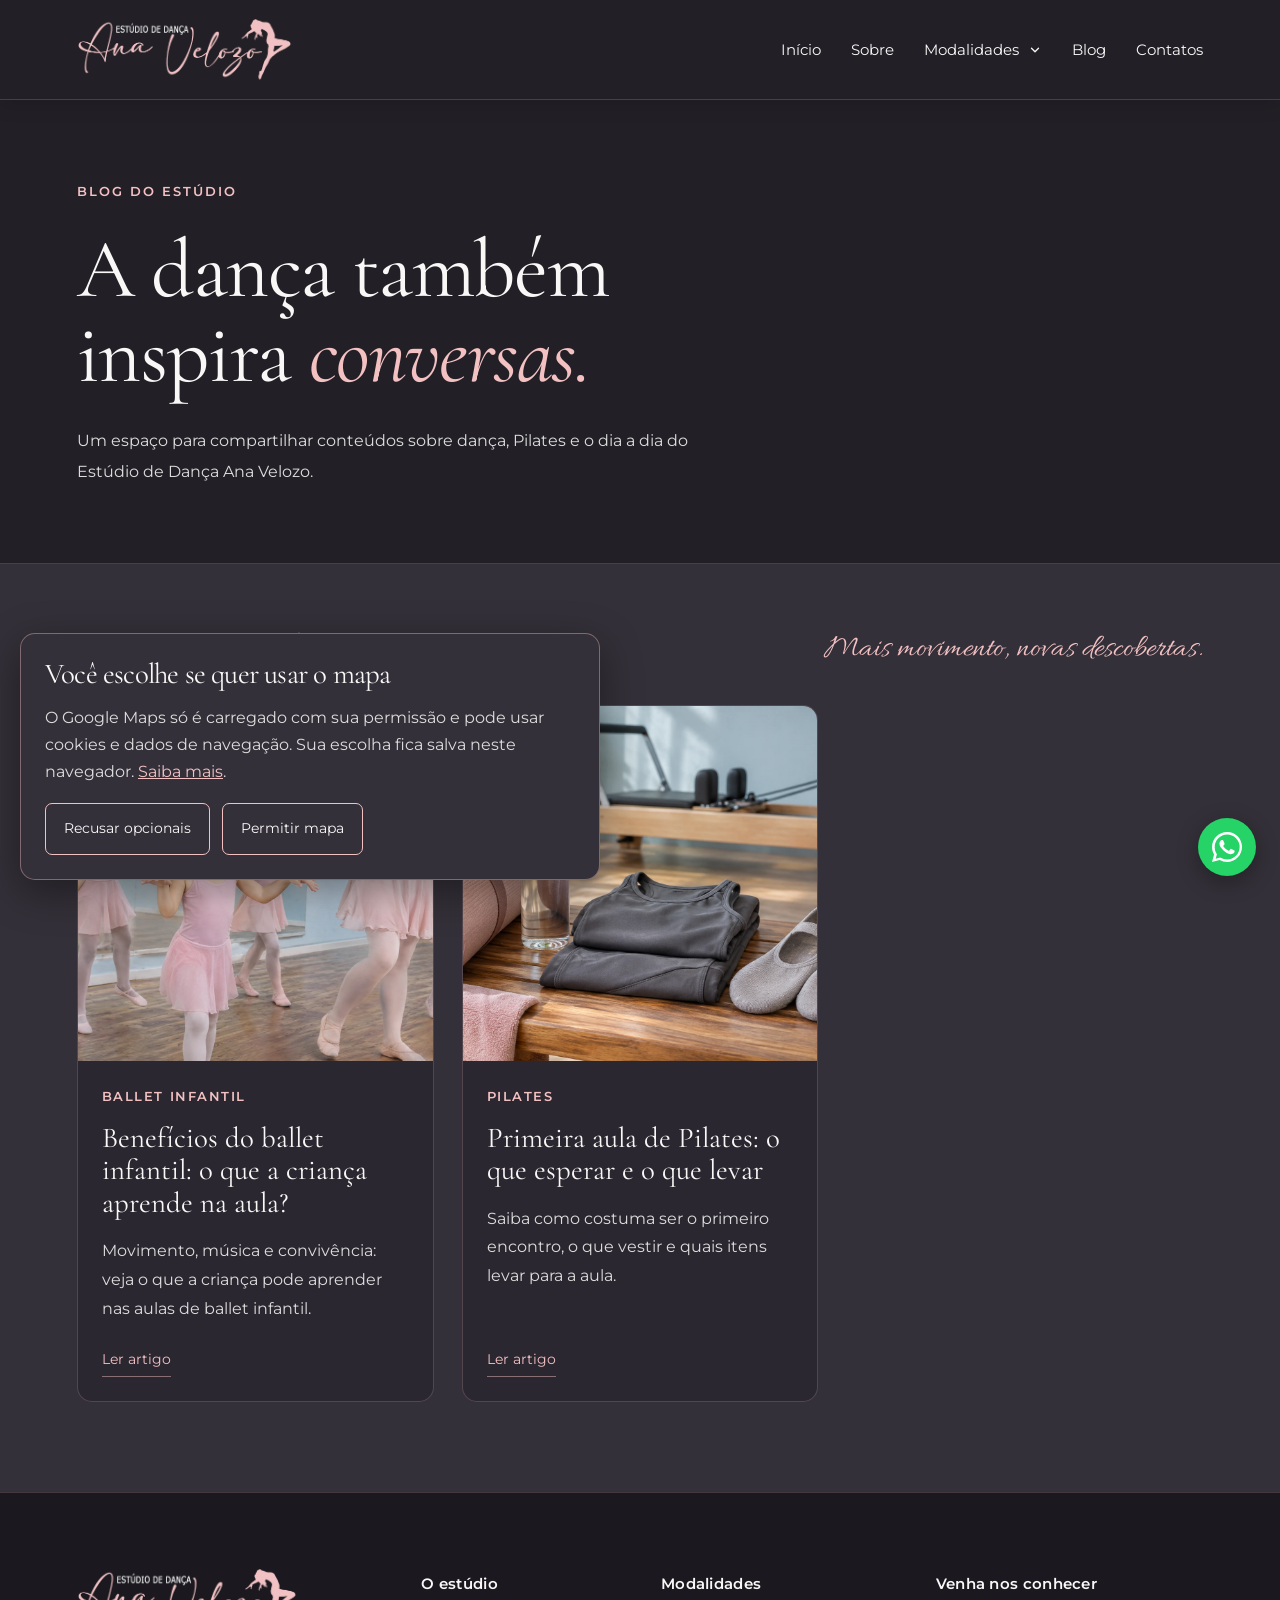
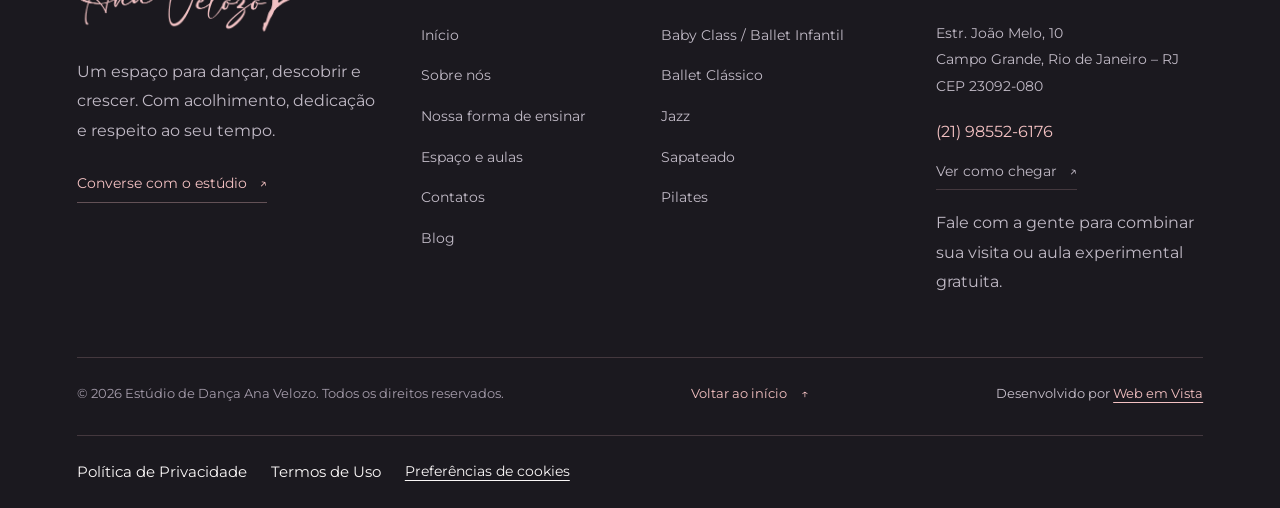
==== commit d3cada74: "SEO: canonical, Open Graph, Schema.org, alt texts, sitemap, robots.txt, clean URLs" ====
--- a/blog/index.html
+++ b/blog/index.html
@@ -1,8 +1,232 @@
 <!doctype html>
-<html lang="pt-BR"><head><meta charset="UTF-8"><meta name="viewport" content="width=device-width,initial-scale=1"><meta name="description" content="Conteúdos sobre dança, ballet, Jazz, Sapateado e Pilates no blog do Estúdio de Dança Ana Velozo, em Campo Grande, RJ."><meta name="theme-color" content="#222026"><title>Blog de Dança e Pilates | Estúdio Ana Velozo</title><link rel="preconnect" href="https://fonts.googleapis.com"><link rel="preconnect" href="https://fonts.gstatic.com" crossorigin><link href="https://fonts.googleapis.com/css2?family=Allura&amp;family=Cormorant+Garamond:ital,wght@0,400;0,500;0,600;1,400;1,500&amp;family=Montserrat:wght@400;500;600;700&amp;display=swap" rel="stylesheet"><link rel="stylesheet" href="/style.css?v=780b00d8818f"><script src="/script.js?v=2ba8a708bf9e" defer></script><link rel="stylesheet" href="/blog/style.css?v=4abe5a07993d"><link rel="stylesheet" href="/blog/articles.css?v=0139f69da298"><link rel="stylesheet" href="/legal.css?v=40f7b56a0d3e"><script src="/privacy.js?v=a1591efb0e61" defer></script></head>
-<body><a class="skip" href="#conteudo">Pular para o conteúdo</a><header><div class="container header-inner"><a class="brand" href="/#inicio" aria-label="Ana Velozo — início"><img src="/assets/logo.png" alt="Estúdio de Dança Ana Velozo" width="920" height="270"></a><button class="menu-toggle" aria-label="Abrir menu" aria-expanded="false" aria-controls="menu">☰</button><nav id="menu" aria-label="Menu principal"><a href="/#inicio">Início</a><a href="/sobre/">Sobre</a><div class="dropdown"><button class="dropdown-toggle" aria-expanded="false" aria-controls="submenu">Modalidades <span class="menu-chevron" aria-hidden="true"><svg viewBox="0 0 16 16" fill="none" stroke="currentColor" stroke-width="1.5" stroke-linecap="round" stroke-linejoin="round" focusable="false"><path d="m4 6 4 4 4-4"></path></svg></span></button><div class="submenu" id="submenu"><a href="/modalidades/ballet-classico/">Ballet</a><a href="/modalidades/baby-class/">Ballet Infantil</a><a href="/modalidades/jazz/">Jazz</a><a href="/modalidades/sapateado/">Sapateado</a><a href="/modalidades/pilates/" aria-current="page">Pilates</a></div></div><a href="/blog/" aria-current="page">Blog</a><a href="/contato/">Contatos</a></nav></div></header>
-
-<main id="conteudo" class="blog-page"><section class="blog-page-hero"><div class="container"><p class="eyebrow">BLOG DO ESTÚDIO</p><h1>A dança também<br>inspira <em>conversas.</em></h1><p class="blog-page-intro">Um espaço para compartilhar conteúdos sobre dança, Pilates e o dia a dia do Estúdio de Dança Ana Velozo.</p></div></section><section class="blog-posts-section" aria-labelledby="blog-posts-title"><div class="container"><div class="blog-posts-heading"><h2 id="blog-posts-title">Artigos do estúdio</h2><span class="handwritten">Mais movimento, novas descobertas.</span></div><div class="blog-posts-grid" id="artigos"><article class="blog-post-card"><a href="/blog/beneficios-do-ballet-infantil/" tabindex="-1" aria-hidden="true"><img src="/assets/blog-ballet-infantil.webp" alt="" width="1536" height="1024" loading="lazy"></a><div class="blog-post-card-body"><span class="article-category">Ballet infantil</span><h3><a href="/blog/beneficios-do-ballet-infantil/">Benefícios do ballet infantil: o que a criança aprende na aula?</a></h3><p>Movimento, música e convivência: veja o que a criança pode aprender nas aulas de ballet infantil.</p><a class="post-read-link" href="/blog/beneficios-do-ballet-infantil/" aria-label="Ler artigo: Benefícios do ballet infantil: o que a criança aprende na aula?">Ler artigo</a></div></article><article class="blog-post-card"><a href="/blog/primeira-aula-de-pilates/" tabindex="-1" aria-hidden="true"><img src="/assets/blog-primeira-aula-pilates.webp" alt="" width="1536" height="1024" loading="lazy"></a><div class="blog-post-card-body"><span class="article-category">Pilates</span><h3><a href="/blog/primeira-aula-de-pilates/">Primeira aula de Pilates: o que esperar e o que levar</a></h3><p>Saiba como costuma ser o primeiro encontro, o que vestir e quais itens levar para a aula.</p><a class="post-read-link" href="/blog/primeira-aula-de-pilates/" aria-label="Ler artigo: Primeira aula de Pilates: o que esperar e o que levar">Ler artigo</a></div></article></div></div></section></main><footer class="institutional-footer"><div class="container footer-grid"><div class="footer-identity"><a class="brand" href="/#inicio" aria-label="Estúdio Ana Velozo — início"><img src="/assets/logo.png" alt="Estúdio de Dança Ana Velozo" width="920" height="270" loading="lazy"></a><p>Um espaço para dançar, descobrir e crescer. Com acolhimento, dedicação e respeito ao seu tempo.</p><a class="footer-contact-link" href="https://wa.me/5521985526176" target="_blank" rel="noopener">Converse com o estúdio <span aria-hidden="true">↗</span></a></div><div class="footer-column"><h3>O estúdio</h3><ul><li><a href="/#inicio">Início</a></li><li><a href="/sobre/">Sobre nós</a></li><li><a href="/#ensino">Nossa forma de ensinar</a></li><li><a href="/#espaco">Espaço e aulas</a></li><li><li><a href="/contato/">Contatos</a></li><li><a href="/blog/">Blog</a></li></ul></div><div class="footer-column"><h3>Modalidades</h3><ul><li><a href="/modalidades/baby-class/">Baby Class / Ballet Infantil</a></li><li><a href="/modalidades/ballet-classico/">Ballet Clássico</a></li><li><a href="/modalidades/jazz/">Jazz</a></li><li><a href="/modalidades/sapateado/">Sapateado</a></li><li><a href="/modalidades/pilates/">Pilates</a></li></ul></div><div class="footer-column footer-location"><h3>Venha nos conhecer</h3><address>Estr. João Melo, 10<br>Campo Grande, Rio de Janeiro – RJ<br>CEP 23092-080</address><a href="https://wa.me/5521985526176" target="_blank" rel="noopener" class="footer-phone">(21) 98552-6176</a><a href="https://www.google.com/maps/search/?api=1&amp;query=Estrada+Joao+Melo+10+Campo+Grande+Rio+de+Janeiro" target="_blank" rel="noopener" class="footer-directions">Ver como chegar <span aria-hidden="true">↗</span></a><p>Fale com a gente para combinar sua visita ou aula experimental gratuita.</p></div></div><div class="container footer-bottom"><small>© <span id="year">2026</span> Estúdio de Dança Ana Velozo. Todos os direitos reservados.</small><a href="/#inicio" class="footer-back">Voltar ao início <span aria-hidden="true">↑</span></a><span class="footer-developer">Desenvolvido por <a href="https://www.webemvista.com.br/" target="_blank" rel="noopener">Web em Vista</a></span></div><nav class="container footer-legal-links" aria-label="Informações legais"><a href="/privacidade/">Política de Privacidade</a><a href="/termos-de-uso/">Termos de Uso</a><button type="button" data-privacy-open>Preferências de cookies</button></nav></footer>
-<dialog id="modality-dialog" aria-labelledby="dialog-title"><button class="dialog-close" aria-label="Fechar detalhes">×</button><p class="eyebrow">ENCONTRE O SEU MOVIMENTO</p><h2 id="dialog-title"></h2><p id="dialog-description"></p><p>Converse com a gente para conhecer as turmas, os horários e a aula mais indicada para você ou seu filho.</p><a class="button" id="dialog-whatsapp" href="https://wa.me/5521985526176?text=Ol%C3%A1%21%20Quero%20agendar%20uma%20aula%20experimental%20gratuita." target="_blank" rel="noopener">Quero conhecer esta modalidade ↗</a></dialog>
-<a class="whatsapp-float" href="https://wa.me/5521985526176?text=Ol%C3%A1%21%20Quero%20saber%20mais%20sobre%20as%20aulas%20do%20est%C3%BAdio." target="_blank" rel="noopener" aria-label="Falar com o Estúdio Ana Velozo pelo WhatsApp (abre em nova aba)"><svg viewBox="0 0 24 24" aria-hidden="true" focusable="false" fill="currentColor"><path d="M20.52 3.48A11.91 11.91 0 0 0 12.04 0C5.43 0 .04 5.38.04 12c0 2.12.55 4.19 1.6 6.02L0 24l6.14-1.61A12.02 12.02 0 0 0 12.04 24H12c6.62 0 12-5.38 12-12 0-3.21-1.24-6.22-3.48-8.52ZM12.04 21.98a9.98 9.98 0 0 1-5.08-1.39l-.37-.22-3.64.96.97-3.55-.24-.38a9.92 9.92 0 0 1-1.53-5.4c0-5.5 4.47-9.98 9.98-9.98 2.66 0 5.17 1.04 7.05 2.93A9.9 9.9 0 0 1 22.1 12c0 5.5-4.48 9.98-10.06 9.98Zm5.48-7.48c-.3-.15-1.77-.87-2.05-.97-.28-.1-.48-.15-.68.15-.2.3-.77.97-.95 1.17-.17.2-.35.22-.65.07-.3-.15-1.26-.46-2.4-1.48-.89-.79-1.49-1.77-1.66-2.07-.18-.3-.02-.46.13-.61.13-.13.3-.35.45-.53.15-.17.2-.3.3-.5.1-.2.05-.37-.03-.52-.07-.15-.67-1.62-.92-2.22-.24-.58-.48-.5-.67-.51h-.58c-.2 0-.52.07-.8.37-.27.3-1.04 1.02-1.04 2.49 0 1.47 1.07 2.89 1.22 3.09.15.2 2.11 3.22 5.11 4.51.71.31 1.27.49 1.7.63.71.23 1.36.2 1.87.12.57-.09 1.77-.72 2.02-1.42.25-.7.25-1.3.17-1.42-.07-.13-.27-.2-.57-.35Z"></path></svg></a>
-<section id="privacy-banner" class="privacy-banner" aria-label="Sua privacidade" hidden><h2>Você escolhe se quer usar o mapa</h2><p>O Google Maps só é carregado com sua permissão e pode usar cookies e dados de navegação. Sua escolha fica salva neste navegador. <a href="/privacidade/">Saiba mais</a>.</p><div class="privacy-actions"><button type="button" data-privacy-reject>Recusar opcionais</button><button type="button" data-privacy-accept>Permitir mapa</button></div></section><dialog id="privacy-settings" class="privacy-settings" aria-labelledby="privacy-title"><button type="button" class="dialog-close" id="privacy-close" aria-label="Fechar preferências">×</button><h2 id="privacy-title">Preferências de cookies</h2><p>O mapa do Google é opcional. A navegação e o contato com o estúdio continuam disponíveis sem ele.</p><label><input type="checkbox" id="privacy-maps">Permitir Google Maps</label><p>A escolha é salva localmente por até 180 dias. Ao desativar, os mapas incorporados deixam de carregar. Para apagar cookies já criados pelo Google, use as configurações do navegador.</p><div class="privacy-actions"><button type="button" data-privacy-reject>Recusar opcionais</button><button type="button" id="privacy-save">Salvar preferências</button></div></dialog></body></html>+<html lang="pt-BR">
+
+<head>
+  <meta charset="UTF-8" />
+  <meta name="viewport" content="width=device-width,initial-scale=1" />
+  <meta name="description" content="Leia conteúdos do Estúdio Ana Velozo sobre ballet infantil, dança e Pilates. Veja dicas para conhecer as aulas e começar uma nova atividade." />
+  <link rel="canonical" href="https://www.studioanavelozo.com.br/blog/" />
+  <meta property="og:locale" content="pt_BR" />
+  <meta property="og:type" content="website" />
+  <meta property="og:title" content="Blog de Dança e Pilates | Estúdio Ana Velozo" />
+  <meta property="og:description" content="Leia conteúdos do Estúdio Ana Velozo sobre ballet infantil, dança e Pilates. Veja dicas para conhecer as aulas e começar uma nova atividade." />
+  <meta property="og:url" content="https://www.studioanavelozo.com.br/blog/" />
+  <meta property="og:site_name" content="Estúdio de Dança Ana Velozo" />
+  <meta property="og:image" content="https://www.studioanavelozo.com.br/assets/banner-desktop.png" />
+  <meta name="twitter:card" content="summary_large_image" />
+  <meta name="twitter:title" content="Blog de Dança e Pilates | Estúdio Ana Velozo" />
+  <meta name="twitter:description" content="Leia conteúdos do Estúdio Ana Velozo sobre ballet infantil, dança e Pilates. Veja dicas para conhecer as aulas e começar uma nova atividade." />
+  <meta name="twitter:image" content="https://www.studioanavelozo.com.br/assets/banner-desktop.png" />
+  <meta name="theme-color" content="#222026" />
+  <title>Blog de Dança e Pilates | Estúdio Ana Velozo</title>
+  <link rel="preconnect" href="https://fonts.googleapis.com" />
+  <link rel="preconnect" href="https://fonts.gstatic.com" crossorigin />
+  <link href="https://fonts.googleapis.com/css2?family=Allura&amp;family=Cormorant+Garamond:ital,wght@0,400;0,500;0,600;1,400;1,500&amp;family=Montserrat:wght@400;500;600;700&amp;display=swap" rel="stylesheet" />
+  <link rel="stylesheet" href="/style.css?v=780b00d8818f" />
+  <script src="/script.js?v=2ba8a708bf9e" defer></script>
+  <link rel="stylesheet" href="/blog/style.css?v=4abe5a07993d" />
+  <link rel="stylesheet" href="/blog/articles.css?v=0139f69da298" />
+  <link rel="stylesheet" href="/legal.css?v=40f7b56a0d3e" />
+  <script src="/privacy.js?v=a1591efb0e61" defer></script>
+</head>
+
+<body>
+  <a class="skip" href="#conteudo">Pular para o conteúdo</a>
+  <header>
+    <div class="container header-inner">
+      <a class="brand" href="/#inicio" aria-label="Ana Velozo — início">
+        <img src="/assets/logo.png" alt="Estúdio de Dança Ana Velozo" width="920" height="270" />
+      </a>
+      <button class="menu-toggle" aria-label="Abrir menu" aria-expanded="false" aria-controls="menu">☰</button>
+      <nav id="menu" aria-label="Menu principal">
+        <a href="/#inicio">Início</a>
+        <a href="/sobre/">Sobre</a>
+        <div class="dropdown">
+          <button class="dropdown-toggle" aria-expanded="false" aria-controls="submenu">
+            Modalidades
+            <span class="menu-chevron" aria-hidden="true">
+              <svg viewBox="0 0 16 16" fill="none" stroke="currentColor" stroke-width="1.5" stroke-linecap="round" stroke-linejoin="round" focusable="false">
+                <path d="m4 6 4 4 4-4"></path>
+              </svg>
+            </span>
+          </button>
+          <div class="submenu" id="submenu">
+            <a href="/modalidades/ballet-classico/">Ballet</a>
+            <a href="/modalidades/baby-class/">Ballet Infantil</a>
+            <a href="/modalidades/jazz/">Jazz</a>
+            <a href="/modalidades/sapateado/">Sapateado</a>
+            <a href="/modalidades/pilates/" aria-current="page">Pilates</a>
+          </div>
+        </div>
+        <a href="/blog/" aria-current="page">Blog</a>
+        <a href="/contato/">Contatos</a>
+      </nav>
+    </div>
+  </header>
+
+  <main id="conteudo" class="blog-page">
+    <section class="blog-page-hero">
+      <div class="container">
+        <p class="eyebrow">BLOG DO ESTÚDIO</p>
+        <h1>A dança também<br />inspira <em>conversas.</em></h1>
+        <p class="blog-page-intro">
+          Um espaço para compartilhar conteúdos sobre dança, Pilates e o dia a dia do Estúdio de Dança Ana Velozo.
+        </p>
+      </div>
+    </section>
+    <section class="blog-posts-section" aria-labelledby="blog-posts-title">
+      <div class="container">
+        <div class="blog-posts-heading">
+          <h2 id="blog-posts-title">Artigos do estúdio</h2>
+          <span class="handwritten">Mais movimento, novas descobertas.</span>
+        </div>
+        <div class="blog-posts-grid" id="artigos">
+          <article class="blog-post-card">
+            <a href="/blog/beneficios-do-ballet-infantil/" tabindex="-1" aria-hidden="true">
+              <img src="/assets/blog-ballet-infantil.webp" alt="Benefícios do ballet infantil e o que a criança aprende" width="1536" height="1024" loading="lazy" />
+            </a>
+            <div class="blog-post-card-body">
+              <span class="article-category">Ballet infantil</span>
+              <h3>
+                <a href="/blog/beneficios-do-ballet-infantil/">Benefícios do ballet infantil: o que a criança aprende na aula?</a>
+              </h3>
+              <p>Movimento, música e convivência: veja o que a criança pode aprender nas aulas de ballet infantil.</p>
+              <a class="post-read-link" href="/blog/beneficios-do-ballet-infantil/" aria-label="Ler artigo: Benefícios do ballet infantil: o que a criança aprende na aula?">Ler artigo</a>
+            </div>
+          </article>
+          <article class="blog-post-card">
+            <a href="/blog/primeira-aula-de-pilates/" tabindex="-1" aria-hidden="true">
+              <img src="/assets/blog-primeira-aula-pilates.webp" alt="Primeira aula de Pilates: o que esperar e levar" width="1536" height="1024" loading="lazy" />
+            </a>
+            <div class="blog-post-card-body">
+              <span class="article-category">Pilates</span>
+              <h3>
+                <a href="/blog/primeira-aula-de-pilates/">Primeira aula de Pilates: o que esperar e o que levar</a>
+              </h3>
+              <p>Saiba como costuma ser o primeiro encontro, o que vestir e quais itens levar para a aula.</p>
+              <a class="post-read-link" href="/blog/primeira-aula-de-pilates/" aria-label="Ler artigo: Primeira aula de Pilates: o que esperar e o que levar">Ler artigo</a>
+            </div>
+          </article>
+        </div>
+      </div>
+    </section>
+  </main>
+  <footer class="institutional-footer">
+    <div class="container footer-grid">
+      <div class="footer-identity">
+        <a class="brand" href="/#inicio" aria-label="Estúdio Ana Velozo — início">
+          <img src="/assets/logo.png" alt="Estúdio de Dança Ana Velozo" width="920" height="270" loading="lazy" />
+        </a>
+        <p>Um espaço para dançar, descobrir e crescer. Com acolhimento, dedicação e respeito ao seu tempo.</p>
+        <a class="footer-contact-link" href="https://wa.me/5521985526176" target="_blank" rel="noopener">Converse com o estúdio <span aria-hidden="true">↗</span>
+        </a>
+      </div>
+      <div class="footer-column">
+        <h3>O estúdio</h3>
+        <ul>
+          <li>
+            <a href="/#inicio">Início</a>
+          </li>
+          <li>
+            <a href="/sobre/">Sobre nós</a>
+          </li>
+          <li>
+            <a href="/#ensino">Nossa forma de ensinar</a>
+          </li>
+          <li>
+            <a href="/#espaco">Espaço e aulas</a>
+          </li>
+          <li>
+            <a href="/contato/">Contatos</a>
+          </li>
+          <li>
+            <a href="/blog/">Blog</a>
+          </li>
+        </ul>
+      </div>
+      <div class="footer-column">
+        <h3>Modalidades</h3>
+        <ul>
+          <li>
+            <a href="/modalidades/baby-class/">Baby Class / Ballet Infantil</a>
+          </li>
+          <li>
+            <a href="/modalidades/ballet-classico/">Ballet Clássico</a>
+          </li>
+          <li>
+            <a href="/modalidades/jazz/">Jazz</a>
+          </li>
+          <li>
+            <a href="/modalidades/sapateado/">Sapateado</a>
+          </li>
+          <li>
+            <a href="/modalidades/pilates/">Pilates</a>
+          </li>
+        </ul>
+      </div>
+      <div class="footer-column footer-location">
+        <h3>Venha nos conhecer</h3>
+        <address>Estr. João Melo, 10<br />Campo Grande, Rio de Janeiro – RJ<br />CEP 23092-080</address>
+        <a href="https://wa.me/5521985526176" target="_blank" rel="noopener" class="footer-phone">(21) 98552-6176</a>
+        <a href="https://www.google.com/maps/search/?api=1&amp;query=Estrada+Joao+Melo+10+Campo+Grande+Rio+de+Janeiro" target="_blank" rel="noopener" class="footer-directions">Ver como chegar <span aria-hidden="true">↗</span>
+        </a>
+        <p>Fale com a gente para combinar sua visita ou aula experimental gratuita.</p>
+      </div>
+    </div>
+    <div class="container footer-bottom">
+      <small>© <span id="year">2026</span> Estúdio de Dança Ana Velozo. Todos os direitos reservados.</small>
+      <a href="/#inicio" class="footer-back">Voltar ao início <span aria-hidden="true">↑</span>
+      </a>
+      <span class="footer-developer">Desenvolvido por
+        <a href="https://www.webemvista.com.br/" target="_blank" rel="noopener">Web em Vista</a>
+      </span>
+    </div>
+    <nav class="container footer-legal-links" aria-label="Informações legais">
+      <a href="/privacidade/">Política de Privacidade</a>
+      <a href="/termos-de-uso/">Termos de Uso</a>
+      <button type="button" data-privacy-open>Preferências de cookies</button>
+    </nav>
+  </footer>
+  <dialog id="modality-dialog" aria-labelledby="dialog-title">
+    <button class="dialog-close" aria-label="Fechar detalhes">×</button>
+    <p class="eyebrow">ENCONTRE O SEU MOVIMENTO</p>
+    <h2 id="dialog-title"></h2>
+    <p id="dialog-description"></p>
+    <p>Converse com a gente para conhecer as turmas, os horários e a aula mais indicada para você ou seu filho.</p>
+    <a class="button" id="dialog-whatsapp" href="https://wa.me/5521985526176?text=Ol%C3%A1%21%20Quero%20agendar%20uma%20aula%20experimental%20gratuita." target="_blank" rel="noopener">Quero conhecer esta modalidade ↗</a>
+  </dialog>
+  <a class="whatsapp-float" href="https://wa.me/5521985526176?text=Ol%C3%A1%21%20Quero%20saber%20mais%20sobre%20as%20aulas%20do%20est%C3%BAdio." target="_blank" rel="noopener" aria-label="Falar com o Estúdio Ana Velozo pelo WhatsApp (abre em nova aba)">
+    <svg viewBox="0 0 24 24" aria-hidden="true" focusable="false" fill="currentColor">
+      <path d="M20.52 3.48A11.91 11.91 0 0 0 12.04 0C5.43 0 .04 5.38.04 12c0 2.12.55 4.19 1.6 6.02L0 24l6.14-1.61A12.02 12.02 0 0 0 12.04 24H12c6.62 0 12-5.38 12-12 0-3.21-1.24-6.22-3.48-8.52ZM12.04 21.98a9.98 9.98 0 0 1-5.08-1.39l-.37-.22-3.64.96.97-3.55-.24-.38a9.92 9.92 0 0 1-1.53-5.4c0-5.5 4.47-9.98 9.98-9.98 2.66 0 5.17 1.04 7.05 2.93A9.9 9.9 0 0 1 22.1 12c0 5.5-4.48 9.98-10.06 9.98Zm5.48-7.48c-.3-.15-1.77-.87-2.05-.97-.28-.1-.48-.15-.68.15-.2.3-.77.97-.95 1.17-.17.2-.35.22-.65.07-.3-.15-1.26-.46-2.4-1.48-.89-.79-1.49-1.77-1.66-2.07-.18-.3-.02-.46.13-.61.13-.13.3-.35.45-.53.15-.17.2-.3.3-.5.1-.2.05-.37-.03-.52-.07-.15-.67-1.62-.92-2.22-.24-.58-.48-.5-.67-.51h-.58c-.2 0-.52.07-.8.37-.27.3-1.04 1.02-1.04 2.49 0 1.47 1.07 2.89 1.22 3.09.15.2 2.11 3.22 5.11 4.51.71.31 1.27.49 1.7.63.71.23 1.36.2 1.87.12.57-.09 1.77-.72 2.02-1.42.25-.7.25-1.3.17-1.42-.07-.13-.27-.2-.57-.35Z"></path>
+    </svg>
+  </a>
+  <section id="privacy-banner" class="privacy-banner" aria-label="Sua privacidade" hidden>
+    <h2>Você escolhe se quer usar o mapa</h2>
+    <p>
+      O Google Maps só é carregado com sua permissão e pode usar cookies e dados de navegação. Sua escolha fica salva
+      neste navegador. <a href="/privacidade/">Saiba mais</a>.
+    </p>
+    <div class="privacy-actions">
+      <button type="button" data-privacy-reject>Recusar opcionais</button>
+      <button type="button" data-privacy-accept>Permitir mapa</button>
+    </div>
+  </section>
+  <dialog id="privacy-settings" class="privacy-settings" aria-labelledby="privacy-title">
+    <button type="button" class="dialog-close" id="privacy-close" aria-label="Fechar preferências">×</button>
+    <h2 id="privacy-title">Preferências de cookies</h2>
+    <p>O mapa do Google é opcional. A navegação e o contato com o estúdio continuam disponíveis sem ele.</p>
+    <label>
+      <input type="checkbox" id="privacy-maps" />Permitir Google Maps
+    </label>
+    <p>
+      A escolha é salva localmente por até 180 dias. Ao desativar, os mapas incorporados deixam de carregar. Para
+      apagar cookies já criados pelo Google, use as configurações do navegador.
+    </p>
+    <div class="privacy-actions">
+      <button type="button" data-privacy-reject>Recusar opcionais</button>
+      <button type="button" id="privacy-save">Salvar preferências</button>
+    </div>
+  </dialog>
+</body>
+
+</html>
--- a/style.css
+++ b/style.css
@@ -1,369 +1,2767 @@
-:root{--bg:#222026;--surface:#343039;--pink:#F3C1C2;--muted:#DDD;--white:#FAF7F7;--line:rgba(243,193,194,.19)}*{box-sizing:border-box}html{scroll-behavior:smooth;scroll-padding-top:105px}body{margin:0;background:var(--bg);color:var(--white);font:400 14px/1.85 Montserrat,Arial,sans-serif}a{color:inherit;text-decoration:none}button{font:inherit;color:inherit;cursor:pointer}img{max-width:100%;display:block}p{color:var(--muted);margin:0 0 22px}h1,h2,h3{font-family:'Cormorant Garamond',Georgia,serif;font-weight:400;line-height:1.08;margin:0 0 25px}h1{font-size:clamp(42px,4.5vw,69px);letter-spacing:-1.4px}h2{font-size:clamp(37px,3.9vw,56px);letter-spacing:-.8px}h3{font-size:31px}em{font-weight:400;color:var(--pink)}button,a{-webkit-tap-highlight-color:transparent}a:focus-visible,button:focus-visible{outline:2px solid var(--pink);outline-offset:6px}a,button{transition:background .2s,color .2s,transform .2s}.container{width:min(1200px,88%);margin-inline:auto}.section{padding-top:105px;padding-bottom:105px}.eyebrow{font-size:10px;letter-spacing:2.6px;font-weight:600;color:var(--pink);margin-bottom:22px;line-height:1.6}.little-line{display:inline-block;width:30px;height:1px;background:var(--pink);vertical-align:middle;margin-right:12px}.handwritten{font-family:Allura,cursive;color:var(--pink);font-size:40px;line-height:1.2}header{height:100px;position:relative;z-index:20;border-bottom:1px solid var(--line);background:var(--bg)}.header-inner{display:flex;align-items:center;justify-content:space-between;height:100%;gap:35px}.brand{flex-shrink:0;width:200px}.brand img{width:100%;height:auto}body>header nav{display:flex;align-items:center;gap:28px;font-size:11px}nav a:hover,.dropdown-toggle:hover{color:var(--pink)}.nav-cta{border:1px solid var(--pink);padding:10px 16px;color:var(--pink)}.nav-cta span{margin-left:12px}.dropdown{position:relative}.dropdown-toggle{border:0;background:none;padding:14px 0;font-size:11px}.submenu{display:none;position:absolute;left:-20px;top:100%;min-width:190px;background:var(--surface);padding:10px;box-shadow:0 15px 40px #0005;border:1px solid var(--line)}.submenu a{display:block;padding:9px 12px}.dropdown.open .submenu{display:block}.menu-toggle{display:none}.hero{min-height:735px;position:relative;overflow:hidden;isolation:isolate}.hero-inner{position:relative;z-index:2;padding-top:70px;padding-bottom:100px}.hero-copy{width:57%;max-width:690px}.hero-copy>p:not(.eyebrow):not(.micro){max-width:565px;font-size:13px}.hero-visual{position:absolute;inset:0 0 0 47%;z-index:-1}.hero-visual picture,.hero-visual img{width:100%;height:100%;object-fit:cover;object-position:58% center}.hero-visual:after{content:'';position:absolute;inset:0;background:linear-gradient(90deg,var(--bg),#22202666 32%,#22202612 70%),linear-gradient(0deg,var(--bg),transparent 35%)}.image-caption{position:absolute;right:22px;bottom:60px;z-index:1;color:var(--muted);font-size:9px;letter-spacing:1px;background:#222026aa;padding:4px 9px}.hero:after{content:'';position:absolute;right:-160px;bottom:-245px;width:790px;height:450px;border:2px solid #f3c1c250;border-radius:50%;transform:rotate(-20deg);box-shadow:0 -15px 40px #f3c1c224;z-index:-1}.actions{display:flex;align-items:center;gap:25px;flex-wrap:wrap;margin:30px 0 16px}.button{display:inline-flex;justify-content:center;align-items:center;gap:24px;background:var(--pink);color:var(--bg);padding:16px 22px;font-size:11px;font-weight:600;line-height:1.6;border:1px solid var(--pink)}.button:hover{background:#ffddde;transform:translateY(-2px)}.text-link{background:none;border:0;border-bottom:1px solid #f3c1c277;padding:7px 0;color:var(--pink);font-size:11px;display:inline-flex;align-items:center;gap:20px;text-align:left}.text-link:hover{color:var(--white)}.micro{font-size:9px;max-width:420px;line-height:1.8;color:#b8b2ba}.scroll-cue{position:absolute;bottom:26px;left:6%;font-size:9px;letter-spacing:1.5px;text-transform:uppercase;color:#bbb5bf}.scroll-cue span{margin-right:15px;font-size:18px}.ribbon{padding:23px 6%;display:flex;align-items:center;justify-content:space-around;gap:22px;border-block:1px solid var(--line);font-family:'Cormorant Garamond',serif;font-size:23px;color:var(--pink)}.ribbon i{font-size:15px;font-style:normal}.about{display:grid;grid-template-columns:1fr 1.06fr;gap:100px;align-items:center}.about-photo{position:relative;margin:0 0 25px}.about-photo img{width:100%;height:530px;object-fit:cover;border-radius:200px 200px 0 0;filter:saturate(.55)}.about-photo figcaption{font-size:9px;color:#b7b0b9;margin-top:10px}.about-photo .handwritten{position:absolute;right:-35px;bottom:38px;transform:rotate(-7deg);text-shadow:0 2px 12px #000;background:var(--bg);padding:7px 15px}.about p{font-size:12px}.courses-section{background:#2b272f;border-block:1px solid var(--line)}.section-heading{display:grid;grid-template-columns:1.2fr 1fr;gap:90px;align-items:end;margin-bottom:45px}.section-heading h2{margin-bottom:0}.section-heading>p{font-size:12px;max-width:420px;margin-bottom:5px}.courses{display:grid;grid-template-columns:repeat(5,1fr);border-left:1px solid var(--line)}.course{padding:24px 22px 30px;border:1px solid var(--line);border-left:0;scroll-margin-top:125px;display:flex;flex-direction:column;transition:background .2s}.course:hover{background:var(--surface)}.course-top{display:flex;justify-content:space-between;color:var(--pink);font-size:12px;margin-bottom:42px}.course .eyebrow{font-size:8px;letter-spacing:1px;margin-bottom:12px}.course h3{font-size:30px;min-height:64px;margin-bottom:15px}.course>p:not(.eyebrow){font-size:11px;line-height:1.85}.course .text-link{margin-top:auto;font-size:9px;gap:8px;justify-content:space-between}.center-heading{text-align:center;max-width:850px;margin-inline:auto}.center-heading>p:not(.eyebrow):not(.micro){font-size:12px;max-width:720px;margin-inline:auto}.age-grid{display:grid;grid-template-columns:repeat(3,1fr);text-align:left;margin:55px 0 30px}.age-grid article{padding:0 35px;border-right:1px solid var(--line)}.age-grid article:first-child{padding-left:0}.age-grid article:last-child{border:0;padding-right:0}.age-number{font-size:9px;letter-spacing:1.7px;color:var(--pink);display:block;margin-bottom:25px}.age-grid h3{max-width:250px;font-size:32px}.age-grid p{font-size:12px}.ages{text-align:center}.outline{background:transparent;color:var(--pink)}.outline:hover{color:var(--bg)}.teaching{background:var(--surface)}.teaching-grid{display:grid;grid-template-columns:1fr 1.4fr;gap:100px}.teaching h2{font-size:68px}.teaching .handwritten{font-size:37px}.principles article{display:flex;gap:25px;border-bottom:1px solid var(--line);padding:0 0 25px;margin-bottom:25px}.principles article:last-child{border:0;margin-bottom:0;padding-bottom:0}.principles article>span{color:var(--pink);font-size:11px;padding-top:8px}.principles h3{font-size:29px;margin-bottom:12px}.principles p{font-size:12px;margin-bottom:0}.gallery{display:grid;grid-template-columns:1.3fr 1fr 1fr;gap:18px;margin-bottom:32px}.photo-placeholder{height:300px;background:linear-gradient(150deg,#3d3541,#29252e);border:1px solid var(--line);display:flex;flex-direction:column;align-items:center;justify-content:center;text-align:center;padding:22px;position:relative;overflow:hidden}.photo-placeholder:after{content:'';position:absolute;width:280px;height:450px;border:1px solid #f3c1c222;border-radius:50%;transform:rotate(40deg);pointer-events:none}.photo-placeholder>span{font-size:45px;color:var(--pink);margin-bottom:18px}.photo-placeholder h3{font-size:26px;margin-bottom:10px}.photo-placeholder p{font-size:9px;color:#b7afb9}.testimonials{background:#2b272f;border-block:1px solid var(--line)}.testimonial-placeholder{border-top:1px solid var(--line);margin:40px auto 0;padding-top:15px;max-width:650px}.quote{font:85px/1 'Cormorant Garamond',serif;color:var(--pink);display:block;height:60px}.testimonial-placeholder p{font:italic 28px 'Cormorant Garamond',serif;color:var(--white);margin-bottom:15px}.testimonial-placeholder small{font-size:10px;color:#aaa3ae}.blog{display:grid;grid-template-columns:1fr 1fr;gap:90px;align-items:center}.blog-status{border-left:1px solid var(--line);padding-left:45px}.tag{display:inline-block;border:1px solid var(--line);color:var(--pink);font-size:9px;letter-spacing:1.4px;padding:3px 11px;margin-bottom:22px}.blog-status h3{font-size:32px}.blog-status p{font-size:12px;margin:0}.location{border-top:1px solid var(--line)}.location-grid{display:grid;grid-template-columns:1fr 1fr;gap:70px;align-items:center}.location-grid p{font-size:12px}.location-grid h2{font-size:44px}address{font-style:normal;border-left:2px solid var(--pink);padding-left:20px;color:var(--pink);font-size:12px;margin:28px 0}.map-art{position:relative;background:#302c34;height:470px;overflow:hidden;border:1px solid var(--line);background-image:linear-gradient(90deg,#ffffff04 1px,transparent 1px),linear-gradient(#ffffff04 1px,transparent 1px);background-size:45px 45px}.map-road{position:absolute;background:#45404b;width:900px;height:20px;transform:rotate(-35deg);top:200px;left:-200px;border-block:1px solid #5a505e}.road-two{transform:rotate(65deg);top:80px;left:-100px}.road-three{transform:rotate(10deg);top:370px}.map-pin{position:absolute;inset:28% 10%;display:flex;flex-direction:column;align-items:center;justify-content:center;background:#222026e8;border:1px solid var(--pink);box-shadow:0 15px 50px #0005}.map-pin>span{font-size:50px;color:var(--pink);line-height:1.4}.map-pin strong{font:italic 35px 'Cormorant Garamond',serif;color:var(--pink)}.map-pin small{font-size:10px;margin-top:8px}.map-disclaimer{position:absolute;bottom:15px;left:20px;font-size:9px;color:#b8b0be}.location .actions{gap:20px}.location .button{padding:13px 17px}.location .text-link{font-size:10px}.final-cta{padding:90px 0;background:var(--pink);position:relative;overflow:hidden;color:var(--bg)}.final-cta:before,.final-cta:after{content:'';position:absolute;width:400px;height:700px;top:-100px;left:-330px;border:1px solid #22202633;border-radius:50%;transform:rotate(20deg);pointer-events:none}.final-cta:after{left:auto;right:-300px;transform:rotate(-20deg)}.final-cta h2{font-size:58px;margin-top:20px}.final-cta em{color:var(--bg)}.final-cta p{color:#4e4149}.final-cta .handwritten{color:#71515c;font-size:36px}.dark{background:var(--bg);border-color:var(--bg);color:var(--white);margin-top:15px}.dark:hover{color:var(--bg)}.final-cta .micro{margin:18px auto 0}.footer-main{padding:50px 0 35px;display:flex;justify-content:space-between;align-items:center;gap:30px}.footer-main p{font-size:11px;margin:0}.footer-main>a:last-child{font-size:10px;color:var(--pink)}.footer-bottom{display:flex;justify-content:space-between;border-top:1px solid var(--line);padding:18px 0 25px;color:#9e97a3;font-size:10px}.skip{position:fixed;top:-70px;left:10px;background:var(--pink);color:var(--bg);padding:10px;z-index:100}.skip:focus{top:10px}dialog{background:var(--surface);color:var(--white);border:1px solid var(--line);padding:45px;width:min(560px,90vw);max-height:85vh;overflow:auto}dialog::backdrop{background:#151218dd;backdrop-filter:blur(4px)}dialog p{font-size:13px}.dialog-close{position:absolute;top:10px;right:15px;background:none;border:0;font-size:30px}dialog h2{font-size:43px}body.modal-open{overflow:hidden}
-@media(min-width:1500px){.hero{min-height:790px}.hero-inner{padding-top:90px}}
-@media(max-width:1100px){nav{gap:17px}.brand{width:175px}.about{gap:50px}.courses{grid-template-columns:repeat(3,1fr);gap:15px;border:0}.course{border:1px solid var(--line)}.course h3{min-height:0}.course-top{margin-bottom:25px}.course:last-child{grid-column:span 2}.section-heading{gap:45px}.teaching-grid{gap:60px}.hero-copy{width:65%}.hero-visual{left:40%}.hero h1{font-size:57px}.location-grid{gap:40px}.location-grid h2{font-size:38px}}
-@media(max-width:820px){header{height:85px}.menu-toggle{display:block;background:none;border:1px solid var(--line);padding:3px 12px;font-size:24px;color:var(--pink)}body>header nav{display:none;position:absolute;top:85px;left:0;width:100%;background:var(--bg);padding:20px 6%;border-bottom:1px solid var(--line);max-height:calc(100dvh - 85px);overflow:auto}body>header nav.is-open{display:flex;flex-direction:column;align-items:stretch;gap:0}body>header nav>a,.dropdown-toggle{display:block;width:100%;padding:13px 0;text-align:left;font-size:13px}.nav-cta{text-align:center;margin-top:12px!important;padding:12px!important}.submenu{position:static;box-shadow:none;margin-bottom:10px}.hero-copy{width:75%}.hero h1{font-size:52px}.hero-visual{left:30%;opacity:.5}.hero-visual:after{background:linear-gradient(90deg,var(--bg),#22202688),linear-gradient(0deg,var(--bg),transparent)}.hero-inner{padding-top:55px}.hero{min-height:710px}.hero .actions{align-items:flex-start;flex-direction:column;gap:12px}.about,.teaching-grid,.location-grid{grid-template-columns:1fr;gap:45px}.section{padding-block:75px}.about-photo{max-width:480px}.about-photo img{height:440px}.section-heading{grid-template-columns:1fr;gap:22px}.section-heading>p{max-width:650px}.age-grid article{padding-inline:22px}.age-grid h3{font-size:27px}.gallery{grid-template-columns:1fr 1fr}.photo-placeholder:first-child{grid-column:span 2;height:250px}.photo-placeholder{height:250px}.teaching h2{font-size:55px}.blog{gap:40px}.blog-status{padding-left:25px}.map-art{height:350px}.location-grid h2{font-size:46px}.ribbon{font-size:20px;flex-wrap:wrap;gap:12px 20px}.ribbon i{font-size:10px}.footer-main .brand{width:160px}}
-@media(max-width:540px){.container{width:88%}body{font-size:13px}.hero{padding-top:225px;min-height:0}.hero-visual{inset:0 0 auto;height:300px;opacity:.8}.hero-visual img{object-position:center 38%}.hero-visual:after{background:linear-gradient(0deg,var(--bg),#22202600 85%)}.hero-inner{padding:0 0 85px}.hero-copy{width:100%}.hero h1{font-size:43px;letter-spacing:-.6px}.hero-copy>p:not(.eyebrow):not(.micro){font-size:12px}.hero .eyebrow{font-size:8px;letter-spacing:1.7px}.hero .button{width:100%;font-size:10px;gap:10px}.image-caption{bottom:auto;top:12px;right:12px;font-size:7px}.scroll-cue{font-size:8px;bottom:25px}.hero:after{display:none}.ribbon{font-size:18px;padding:17px 6%}.ribbon i:nth-of-type(3){display:none}.section{padding-block:60px}h2{font-size:38px}.about-photo img{height:380px}.about-photo .handwritten{right:-8px;font-size:32px}.courses{grid-template-columns:1fr;gap:14px}.course:last-child{grid-column:auto}.course{padding:25px}.course-top{margin-bottom:20px}.course h3{font-size:35px;margin-bottom:13px}.course>p:not(.eyebrow){font-size:12px}.course .text-link{font-size:11px;align-self:flex-start;gap:30px}.age-grid{grid-template-columns:1fr;margin-top:35px}.age-grid article,.age-grid article:first-child,.age-grid article:last-child{border:0;border-bottom:1px solid var(--line);padding:22px 0}.age-grid h3{font-size:31px;max-width:100%;margin-bottom:15px}.age-number{margin-bottom:15px}.gallery{grid-template-columns:1fr}.photo-placeholder:first-child{grid-column:auto}.photo-placeholder{height:235px}.principles article{gap:18px}.principles h3{font-size:27px}.teaching h2{font-size:52px}.blog{grid-template-columns:1fr;gap:20px}.blog-status{border-left:0;border-top:1px solid var(--line);padding:25px 0 0}.map-art{height:320px}.location-grid h2{font-size:38px}.location .actions{align-items:flex-start;flex-direction:column}.final-cta{padding:65px 0}.final-cta h2{font-size:43px}.final-cta .handwritten{font-size:28px}.final-cta .button{font-size:10px;gap:10px}.footer-main{align-items:flex-start;flex-wrap:wrap}.footer-main .brand{width:170px}.footer-main p{font-size:10px}.footer-bottom{flex-direction:column;gap:6px}dialog{padding:35px 25px}dialog .button{font-size:10px;gap:10px}.testimonial-placeholder p{font-size:25px}}
-@media(prefers-reduced-motion:reduce){html{scroll-behavior:auto}*,*:before,*:after{transition:none!important;animation:none!important}}
+:root {
+  --bg: #222026;
+  --surface: #343039;
+  --pink: #f3c1c2;
+  --muted: #ddd;
+  --white: #faf7f7;
+  --line: rgba(243, 193, 194, 0.19);
+}
+* {
+  box-sizing: border-box;
+}
+html {
+  scroll-behavior: smooth;
+  scroll-padding-top: 105px;
+}
+body {
+  margin: 0;
+  background: var(--bg);
+  color: var(--white);
+  font:
+    400 14px/1.85 Montserrat,
+    Arial,
+    sans-serif;
+}
+a {
+  color: inherit;
+  text-decoration: none;
+}
+button {
+  font: inherit;
+  color: inherit;
+  cursor: pointer;
+}
+img {
+  max-width: 100%;
+  display: block;
+}
+p {
+  color: var(--muted);
+  margin: 0 0 22px;
+}
+h1,
+h2,
+h3 {
+  font-family: "Cormorant Garamond", Georgia, serif;
+  font-weight: 400;
+  line-height: 1.08;
+  margin: 0 0 25px;
+}
+h1 {
+  font-size: clamp(42px, 4.5vw, 69px);
+  letter-spacing: -1.4px;
+}
+h2 {
+  font-size: clamp(37px, 3.9vw, 56px);
+  letter-spacing: -0.8px;
+}
+h3 {
+  font-size: 31px;
+}
+em {
+  font-weight: 400;
+  color: var(--pink);
+}
+button,
+a {
+  -webkit-tap-highlight-color: transparent;
+}
+a:focus-visible,
+button:focus-visible {
+  outline: 2px solid var(--pink);
+  outline-offset: 6px;
+}
+a,
+button {
+  transition:
+    background 0.2s,
+    color 0.2s,
+    transform 0.2s;
+}
+.container {
+  width: min(1200px, 88%);
+  margin-inline: auto;
+}
+.section {
+  padding-top: 105px;
+  padding-bottom: 105px;
+}
+.eyebrow {
+  font-size: 10px;
+  letter-spacing: 2.6px;
+  font-weight: 600;
+  color: var(--pink);
+  margin-bottom: 22px;
+  line-height: 1.6;
+}
+.little-line {
+  display: inline-block;
+  width: 30px;
+  height: 1px;
+  background: var(--pink);
+  vertical-align: middle;
+  margin-right: 12px;
+}
+.handwritten {
+  font-family: Allura, cursive;
+  color: var(--pink);
+  font-size: 40px;
+  line-height: 1.2;
+}
+header {
+  height: 100px;
+  position: relative;
+  z-index: 20;
+  border-bottom: 1px solid var(--line);
+  background: var(--bg);
+}
+.header-inner {
+  display: flex;
+  align-items: center;
+  justify-content: space-between;
+  height: 100%;
+  gap: 35px;
+}
+.brand {
+  flex-shrink: 0;
+  width: 200px;
+}
+.brand img {
+  width: 100%;
+  height: auto;
+}
+body > header nav {
+  display: flex;
+  align-items: center;
+  gap: 28px;
+  font-size: 11px;
+}
+nav a:hover,
+.dropdown-toggle:hover {
+  color: var(--pink);
+}
+.nav-cta {
+  border: 1px solid var(--pink);
+  padding: 10px 16px;
+  color: var(--pink);
+}
+.nav-cta span {
+  margin-left: 12px;
+}
+.dropdown {
+  position: relative;
+}
+.dropdown-toggle {
+  border: 0;
+  background: none;
+  padding: 14px 0;
+  font-size: 11px;
+}
+.submenu {
+  display: none;
+  position: absolute;
+  left: -20px;
+  top: 100%;
+  min-width: 190px;
+  background: var(--surface);
+  padding: 10px;
+  box-shadow: 0 15px 40px #0005;
+  border: 1px solid var(--line);
+}
+.submenu a {
+  display: block;
+  padding: 9px 12px;
+}
+.dropdown.open .submenu {
+  display: block;
+}
+.menu-toggle {
+  display: none;
+}
+.hero {
+  min-height: 735px;
+  position: relative;
+  overflow: hidden;
+  isolation: isolate;
+}
+.hero-inner {
+  position: relative;
+  z-index: 2;
+  padding-top: 70px;
+  padding-bottom: 100px;
+}
+.hero-copy {
+  width: 57%;
+  max-width: 690px;
+}
+.hero-copy > p:not(.eyebrow):not(.micro) {
+  max-width: 565px;
+  font-size: 13px;
+}
+.hero-visual {
+  position: absolute;
+  inset: 0 0 0 47%;
+  z-index: -1;
+}
+.hero-visual picture,
+.hero-visual img {
+  width: 100%;
+  height: 100%;
+  object-fit: cover;
+  object-position: 58% center;
+}
+.hero-visual:after {
+  content: "";
+  position: absolute;
+  inset: 0;
+  background:
+    linear-gradient(90deg, var(--bg), #22202666 32%, #22202612 70%), linear-gradient(0deg, var(--bg), transparent 35%);
+}
+.image-caption {
+  position: absolute;
+  right: 22px;
+  bottom: 60px;
+  z-index: 1;
+  color: var(--muted);
+  font-size: 9px;
+  letter-spacing: 1px;
+  background: #222026aa;
+  padding: 4px 9px;
+}
+.hero:after {
+  content: "";
+  position: absolute;
+  right: -160px;
+  bottom: -245px;
+  width: 790px;
+  height: 450px;
+  border: 2px solid #f3c1c250;
+  border-radius: 50%;
+  transform: rotate(-20deg);
+  box-shadow: 0 -15px 40px #f3c1c224;
+  z-index: -1;
+}
+.actions {
+  display: flex;
+  align-items: center;
+  gap: 25px;
+  flex-wrap: wrap;
+  margin: 30px 0 16px;
+}
+.button {
+  display: inline-flex;
+  justify-content: center;
+  align-items: center;
+  gap: 24px;
+  background: var(--pink);
+  color: var(--bg);
+  padding: 16px 22px;
+  font-size: 11px;
+  font-weight: 600;
+  line-height: 1.6;
+  border: 1px solid var(--pink);
+}
+.button:hover {
+  background: #ffddde;
+  transform: translateY(-2px);
+}
+.text-link {
+  background: none;
+  border: 0;
+  border-bottom: 1px solid #f3c1c277;
+  padding: 7px 0;
+  color: var(--pink);
+  font-size: 11px;
+  display: inline-flex;
+  align-items: center;
+  gap: 20px;
+  text-align: left;
+}
+.text-link:hover {
+  color: var(--white);
+}
+.micro {
+  font-size: 9px;
+  max-width: 420px;
+  line-height: 1.8;
+  color: #b8b2ba;
+}
+.scroll-cue {
+  position: absolute;
+  bottom: 26px;
+  left: 6%;
+  font-size: 9px;
+  letter-spacing: 1.5px;
+  text-transform: uppercase;
+  color: #bbb5bf;
+}
+.scroll-cue span {
+  margin-right: 15px;
+  font-size: 18px;
+}
+.ribbon {
+  padding: 23px 6%;
+  display: flex;
+  align-items: center;
+  justify-content: space-around;
+  gap: 22px;
+  border-block: 1px solid var(--line);
+  font-family: "Cormorant Garamond", serif;
+  font-size: 23px;
+  color: var(--pink);
+}
+.ribbon i {
+  font-size: 15px;
+  font-style: normal;
+}
+.about {
+  display: grid;
+  grid-template-columns: 1fr 1.06fr;
+  gap: 100px;
+  align-items: center;
+}
+.about-photo {
+  position: relative;
+  margin: 0 0 25px;
+}
+.about-photo img {
+  width: 100%;
+  height: 530px;
+  object-fit: cover;
+  border-radius: 200px 200px 0 0;
+  filter: saturate(0.55);
+}
+.about-photo figcaption {
+  font-size: 9px;
+  color: #b7b0b9;
+  margin-top: 10px;
+}
+.about-photo .handwritten {
+  position: absolute;
+  right: -35px;
+  bottom: 38px;
+  transform: rotate(-7deg);
+  text-shadow: 0 2px 12px #000;
+  background: var(--bg);
+  padding: 7px 15px;
+}
+.about p {
+  font-size: 12px;
+}
+.courses-section {
+  background: #2b272f;
+  border-block: 1px solid var(--line);
+}
+.section-heading {
+  display: grid;
+  grid-template-columns: 1.2fr 1fr;
+  gap: 90px;
+  align-items: end;
+  margin-bottom: 45px;
+}
+.section-heading h2 {
+  margin-bottom: 0;
+}
+.section-heading > p {
+  font-size: 12px;
+  max-width: 420px;
+  margin-bottom: 5px;
+}
+.courses {
+  display: grid;
+  grid-template-columns: repeat(5, 1fr);
+  border-left: 1px solid var(--line);
+}
+.course {
+  padding: 24px 22px 30px;
+  border: 1px solid var(--line);
+  border-left: 0;
+  scroll-margin-top: 125px;
+  display: flex;
+  flex-direction: column;
+  transition: background 0.2s;
+}
+.course:hover {
+  background: var(--surface);
+}
+.course-top {
+  display: flex;
+  justify-content: space-between;
+  color: var(--pink);
+  font-size: 12px;
+  margin-bottom: 42px;
+}
+.course .eyebrow {
+  font-size: 8px;
+  letter-spacing: 1px;
+  margin-bottom: 12px;
+}
+.course h3 {
+  font-size: 30px;
+  min-height: 64px;
+  margin-bottom: 15px;
+}
+.course > p:not(.eyebrow) {
+  font-size: 11px;
+  line-height: 1.85;
+}
+.course .text-link {
+  margin-top: auto;
+  font-size: 9px;
+  gap: 8px;
+  justify-content: space-between;
+}
+.center-heading {
+  text-align: center;
+  max-width: 850px;
+  margin-inline: auto;
+}
+.center-heading > p:not(.eyebrow):not(.micro) {
+  font-size: 12px;
+  max-width: 720px;
+  margin-inline: auto;
+}
+.age-grid {
+  display: grid;
+  grid-template-columns: repeat(3, 1fr);
+  text-align: left;
+  margin: 55px 0 30px;
+}
+.age-grid article {
+  padding: 0 35px;
+  border-right: 1px solid var(--line);
+}
+.age-grid article:first-child {
+  padding-left: 0;
+}
+.age-grid article:last-child {
+  border: 0;
+  padding-right: 0;
+}
+.age-number {
+  font-size: 9px;
+  letter-spacing: 1.7px;
+  color: var(--pink);
+  display: block;
+  margin-bottom: 25px;
+}
+.age-grid h3 {
+  max-width: 250px;
+  font-size: 32px;
+}
+.age-grid p {
+  font-size: 12px;
+}
+.ages {
+  text-align: center;
+}
+.outline {
+  background: transparent;
+  color: var(--pink);
+}
+.outline:hover {
+  color: var(--bg);
+}
+.teaching {
+  background: var(--surface);
+}
+.teaching-grid {
+  display: grid;
+  grid-template-columns: 1fr 1.4fr;
+  gap: 100px;
+}
+.teaching h2 {
+  font-size: 68px;
+}
+.teaching .handwritten {
+  font-size: 37px;
+}
+.principles article {
+  display: flex;
+  gap: 25px;
+  border-bottom: 1px solid var(--line);
+  padding: 0 0 25px;
+  margin-bottom: 25px;
+}
+.principles article:last-child {
+  border: 0;
+  margin-bottom: 0;
+  padding-bottom: 0;
+}
+.principles article > span {
+  color: var(--pink);
+  font-size: 11px;
+  padding-top: 8px;
+}
+.principles h3 {
+  font-size: 29px;
+  margin-bottom: 12px;
+}
+.principles p {
+  font-size: 12px;
+  margin-bottom: 0;
+}
+.gallery {
+  display: grid;
+  grid-template-columns: 1.3fr 1fr 1fr;
+  gap: 18px;
+  margin-bottom: 32px;
+}
+.photo-placeholder {
+  height: 300px;
+  background: linear-gradient(150deg, #3d3541, #29252e);
+  border: 1px solid var(--line);
+  display: flex;
+  flex-direction: column;
+  align-items: center;
+  justify-content: center;
+  text-align: center;
+  padding: 22px;
+  position: relative;
+  overflow: hidden;
+}
+.photo-placeholder:after {
+  content: "";
+  position: absolute;
+  width: 280px;
+  height: 450px;
+  border: 1px solid #f3c1c222;
+  border-radius: 50%;
+  transform: rotate(40deg);
+  pointer-events: none;
+}
+.photo-placeholder > span {
+  font-size: 45px;
+  color: var(--pink);
+  margin-bottom: 18px;
+}
+.photo-placeholder h3 {
+  font-size: 26px;
+  margin-bottom: 10px;
+}
+.photo-placeholder p {
+  font-size: 9px;
+  color: #b7afb9;
+}
+.testimonials {
+  background: #2b272f;
+  border-block: 1px solid var(--line);
+}
+.testimonial-placeholder {
+  border-top: 1px solid var(--line);
+  margin: 40px auto 0;
+  padding-top: 15px;
+  max-width: 650px;
+}
+.quote {
+  font:
+    85px/1 "Cormorant Garamond",
+    serif;
+  color: var(--pink);
+  display: block;
+  height: 60px;
+}
+.testimonial-placeholder p {
+  font:
+    italic 28px "Cormorant Garamond",
+    serif;
+  color: var(--white);
+  margin-bottom: 15px;
+}
+.testimonial-placeholder small {
+  font-size: 10px;
+  color: #aaa3ae;
+}
+.blog {
+  display: grid;
+  grid-template-columns: 1fr 1fr;
+  gap: 90px;
+  align-items: center;
+}
+.blog-status {
+  border-left: 1px solid var(--line);
+  padding-left: 45px;
+}
+.tag {
+  display: inline-block;
+  border: 1px solid var(--line);
+  color: var(--pink);
+  font-size: 9px;
+  letter-spacing: 1.4px;
+  padding: 3px 11px;
+  margin-bottom: 22px;
+}
+.blog-status h3 {
+  font-size: 32px;
+}
+.blog-status p {
+  font-size: 12px;
+  margin: 0;
+}
+.location {
+  border-top: 1px solid var(--line);
+}
+.location-grid {
+  display: grid;
+  grid-template-columns: 1fr 1fr;
+  gap: 70px;
+  align-items: center;
+}
+.location-grid p {
+  font-size: 12px;
+}
+.location-grid h2 {
+  font-size: 44px;
+}
+address {
+  font-style: normal;
+  border-left: 2px solid var(--pink);
+  padding-left: 20px;
+  color: var(--pink);
+  font-size: 12px;
+  margin: 28px 0;
+}
+.map-art {
+  position: relative;
+  background: #302c34;
+  height: 470px;
+  overflow: hidden;
+  border: 1px solid var(--line);
+  background-image:
+    linear-gradient(90deg, #ffffff04 1px, transparent 1px), linear-gradient(#ffffff04 1px, transparent 1px);
+  background-size: 45px 45px;
+}
+.map-road {
+  position: absolute;
+  background: #45404b;
+  width: 900px;
+  height: 20px;
+  transform: rotate(-35deg);
+  top: 200px;
+  left: -200px;
+  border-block: 1px solid #5a505e;
+}
+.road-two {
+  transform: rotate(65deg);
+  top: 80px;
+  left: -100px;
+}
+.road-three {
+  transform: rotate(10deg);
+  top: 370px;
+}
+.map-pin {
+  position: absolute;
+  inset: 28% 10%;
+  display: flex;
+  flex-direction: column;
+  align-items: center;
+  justify-content: center;
+  background: #222026e8;
+  border: 1px solid var(--pink);
+  box-shadow: 0 15px 50px #0005;
+}
+.map-pin > span {
+  font-size: 50px;
+  color: var(--pink);
+  line-height: 1.4;
+}
+.map-pin strong {
+  font:
+    italic 35px "Cormorant Garamond",
+    serif;
+  color: var(--pink);
+}
+.map-pin small {
+  font-size: 10px;
+  margin-top: 8px;
+}
+.map-disclaimer {
+  position: absolute;
+  bottom: 15px;
+  left: 20px;
+  font-size: 9px;
+  color: #b8b0be;
+}
+.location .actions {
+  gap: 20px;
+}
+.location .button {
+  padding: 13px 17px;
+}
+.location .text-link {
+  font-size: 10px;
+}
+.final-cta {
+  padding: 90px 0;
+  background: var(--pink);
+  position: relative;
+  overflow: hidden;
+  color: var(--bg);
+}
+.final-cta:before,
+.final-cta:after {
+  content: "";
+  position: absolute;
+  width: 400px;
+  height: 700px;
+  top: -100px;
+  left: -330px;
+  border: 1px solid #22202633;
+  border-radius: 50%;
+  transform: rotate(20deg);
+  pointer-events: none;
+}
+.final-cta:after {
+  left: auto;
+  right: -300px;
+  transform: rotate(-20deg);
+}
+.final-cta h2 {
+  font-size: 58px;
+  margin-top: 20px;
+}
+.final-cta em {
+  color: var(--bg);
+}
+.final-cta p {
+  color: #4e4149;
+}
+.final-cta .handwritten {
+  color: #71515c;
+  font-size: 36px;
+}
+.dark {
+  background: var(--bg);
+  border-color: var(--bg);
+  color: var(--white);
+  margin-top: 15px;
+}
+.dark:hover {
+  color: var(--bg);
+}
+.final-cta .micro {
+  margin: 18px auto 0;
+}
+.footer-main {
+  padding: 50px 0 35px;
+  display: flex;
+  justify-content: space-between;
+  align-items: center;
+  gap: 30px;
+}
+.footer-main p {
+  font-size: 11px;
+  margin: 0;
+}
+.footer-main > a:last-child {
+  font-size: 10px;
+  color: var(--pink);
+}
+.footer-bottom {
+  display: flex;
+  justify-content: space-between;
+  border-top: 1px solid var(--line);
+  padding: 18px 0 25px;
+  color: #9e97a3;
+  font-size: 10px;
+}
+.skip {
+  position: fixed;
+  top: -70px;
+  left: 10px;
+  background: var(--pink);
+  color: var(--bg);
+  padding: 10px;
+  z-index: 100;
+}
+.skip:focus {
+  top: 10px;
+}
+dialog {
+  background: var(--surface);
+  color: var(--white);
+  border: 1px solid var(--line);
+  padding: 45px;
+  width: min(560px, 90vw);
+  max-height: 85vh;
+  overflow: auto;
+}
+dialog::backdrop {
+  background: #151218dd;
+  backdrop-filter: blur(4px);
+}
+dialog p {
+  font-size: 13px;
+}
+.dialog-close {
+  position: absolute;
+  top: 10px;
+  right: 15px;
+  background: none;
+  border: 0;
+  font-size: 30px;
+}
+dialog h2 {
+  font-size: 43px;
+}
+body.modal-open {
+  overflow: hidden;
+}
+@media (min-width: 1500px) {
+  .hero {
+    min-height: 790px;
+  }
+  .hero-inner {
+    padding-top: 90px;
+  }
+}
+@media (max-width: 1100px) {
+  nav {
+    gap: 17px;
+  }
+  .brand {
+    width: 175px;
+  }
+  .about {
+    gap: 50px;
+  }
+  .courses {
+    grid-template-columns: repeat(3, 1fr);
+    gap: 15px;
+    border: 0;
+  }
+  .course {
+    border: 1px solid var(--line);
+  }
+  .course h3 {
+    min-height: 0;
+  }
+  .course-top {
+    margin-bottom: 25px;
+  }
+  .course:last-child {
+    grid-column: span 2;
+  }
+  .section-heading {
+    gap: 45px;
+  }
+  .teaching-grid {
+    gap: 60px;
+  }
+  .hero-copy {
+    width: 65%;
+  }
+  .hero-visual {
+    left: 40%;
+  }
+  .hero h1 {
+    font-size: 57px;
+  }
+  .location-grid {
+    gap: 40px;
+  }
+  .location-grid h2 {
+    font-size: 38px;
+  }
+}
+@media (max-width: 820px) {
+  header {
+    height: 85px;
+  }
+  .menu-toggle {
+    display: block;
+    background: none;
+    border: 1px solid var(--line);
+    padding: 3px 12px;
+    font-size: 24px;
+    color: var(--pink);
+  }
+  body > header nav {
+    display: none;
+    position: absolute;
+    top: 85px;
+    left: 0;
+    width: 100%;
+    background: var(--bg);
+    padding: 20px 6%;
+    border-bottom: 1px solid var(--line);
+    max-height: calc(100dvh - 85px);
+    overflow: auto;
+  }
+  body > header nav.is-open {
+    display: flex;
+    flex-direction: column;
+    align-items: stretch;
+    gap: 0;
+  }
+  body > header nav > a,
+  .dropdown-toggle {
+    display: block;
+    width: 100%;
+    padding: 13px 0;
+    text-align: left;
+    font-size: 13px;
+  }
+  .nav-cta {
+    text-align: center;
+    margin-top: 12px !important;
+    padding: 12px !important;
+  }
+  .submenu {
+    position: static;
+    box-shadow: none;
+    margin-bottom: 10px;
+  }
+  .hero-copy {
+    width: 75%;
+  }
+  .hero h1 {
+    font-size: 52px;
+  }
+  .hero-visual {
+    left: 30%;
+    opacity: 0.5;
+  }
+  .hero-visual:after {
+    background: linear-gradient(90deg, var(--bg), #22202688), linear-gradient(0deg, var(--bg), transparent);
+  }
+  .hero-inner {
+    padding-top: 55px;
+  }
+  .hero {
+    min-height: 710px;
+  }
+  .hero .actions {
+    align-items: flex-start;
+    flex-direction: column;
+    gap: 12px;
+  }
+  .about,
+  .teaching-grid,
+  .location-grid {
+    grid-template-columns: 1fr;
+    gap: 45px;
+  }
+  .section {
+    padding-block: 75px;
+  }
+  .about-photo {
+    max-width: 480px;
+  }
+  .about-photo img {
+    height: 440px;
+  }
+  .section-heading {
+    grid-template-columns: 1fr;
+    gap: 22px;
+  }
+  .section-heading > p {
+    max-width: 650px;
+  }
+  .age-grid article {
+    padding-inline: 22px;
+  }
+  .age-grid h3 {
+    font-size: 27px;
+  }
+  .gallery {
+    grid-template-columns: 1fr 1fr;
+  }
+  .photo-placeholder:first-child {
+    grid-column: span 2;
+    height: 250px;
+  }
+  .photo-placeholder {
+    height: 250px;
+  }
+  .teaching h2 {
+    font-size: 55px;
+  }
+  .blog {
+    gap: 40px;
+  }
+  .blog-status {
+    padding-left: 25px;
+  }
+  .map-art {
+    height: 350px;
+  }
+  .location-grid h2 {
+    font-size: 46px;
+  }
+  .ribbon {
+    font-size: 20px;
+    flex-wrap: wrap;
+    gap: 12px 20px;
+  }
+  .ribbon i {
+    font-size: 10px;
+  }
+  .footer-main .brand {
+    width: 160px;
+  }
+}
+@media (max-width: 540px) {
+  .container {
+    width: 88%;
+  }
+  body {
+    font-size: 13px;
+  }
+  .hero {
+    padding-top: 225px;
+    min-height: 0;
+  }
+  .hero-visual {
+    inset: 0 0 auto;
+    height: 300px;
+    opacity: 0.8;
+  }
+  .hero-visual img {
+    object-position: center 38%;
+  }
+  .hero-visual:after {
+    background: linear-gradient(0deg, var(--bg), #22202600 85%);
+  }
+  .hero-inner {
+    padding: 0 0 85px;
+  }
+  .hero-copy {
+    width: 100%;
+  }
+  .hero h1 {
+    font-size: 43px;
+    letter-spacing: -0.6px;
+  }
+  .hero-copy > p:not(.eyebrow):not(.micro) {
+    font-size: 12px;
+  }
+  .hero .eyebrow {
+    font-size: 8px;
+    letter-spacing: 1.7px;
+  }
+  .hero .button {
+    width: 100%;
+    font-size: 10px;
+    gap: 10px;
+  }
+  .image-caption {
+    bottom: auto;
+    top: 12px;
+    right: 12px;
+    font-size: 7px;
+  }
+  .scroll-cue {
+    font-size: 8px;
+    bottom: 25px;
+  }
+  .hero:after {
+    display: none;
+  }
+  .ribbon {
+    font-size: 18px;
+    padding: 17px 6%;
+  }
+  .ribbon i:nth-of-type(3) {
+    display: none;
+  }
+  .section {
+    padding-block: 60px;
+  }
+  h2 {
+    font-size: 38px;
+  }
+  .about-photo img {
+    height: 380px;
+  }
+  .about-photo .handwritten {
+    right: -8px;
+    font-size: 32px;
+  }
+  .courses {
+    grid-template-columns: 1fr;
+    gap: 14px;
+  }
+  .course:last-child {
+    grid-column: auto;
+  }
+  .course {
+    padding: 25px;
+  }
+  .course-top {
+    margin-bottom: 20px;
+  }
+  .course h3 {
+    font-size: 35px;
+    margin-bottom: 13px;
+  }
+  .course > p:not(.eyebrow) {
+    font-size: 12px;
+  }
+  .course .text-link {
+    font-size: 11px;
+    align-self: flex-start;
+    gap: 30px;
+  }
+  .age-grid {
+    grid-template-columns: 1fr;
+    margin-top: 35px;
+  }
+  .age-grid article,
+  .age-grid article:first-child,
+  .age-grid article:last-child {
+    border: 0;
+    border-bottom: 1px solid var(--line);
+    padding: 22px 0;
+  }
+  .age-grid h3 {
+    font-size: 31px;
+    max-width: 100%;
+    margin-bottom: 15px;
+  }
+  .age-number {
+    margin-bottom: 15px;
+  }
+  .gallery {
+    grid-template-columns: 1fr;
+  }
+  .photo-placeholder:first-child {
+    grid-column: auto;
+  }
+  .photo-placeholder {
+    height: 235px;
+  }
+  .principles article {
+    gap: 18px;
+  }
+  .principles h3 {
+    font-size: 27px;
+  }
+  .teaching h2 {
+    font-size: 52px;
+  }
+  .blog {
+    grid-template-columns: 1fr;
+    gap: 20px;
+  }
+  .blog-status {
+    border-left: 0;
+    border-top: 1px solid var(--line);
+    padding: 25px 0 0;
+  }
+  .map-art {
+    height: 320px;
+  }
+  .location-grid h2 {
+    font-size: 38px;
+  }
+  .location .actions {
+    align-items: flex-start;
+    flex-direction: column;
+  }
+  .final-cta {
+    padding: 65px 0;
+  }
+  .final-cta h2 {
+    font-size: 43px;
+  }
+  .final-cta .handwritten {
+    font-size: 28px;
+  }
+  .final-cta .button {
+    font-size: 10px;
+    gap: 10px;
+  }
+  .footer-main {
+    align-items: flex-start;
+    flex-wrap: wrap;
+  }
+  .footer-main .brand {
+    width: 170px;
+  }
+  .footer-main p {
+    font-size: 10px;
+  }
+  .footer-bottom {
+    flex-direction: column;
+    gap: 6px;
+  }
+  dialog {
+    padding: 35px 25px;
+  }
+  dialog .button {
+    font-size: 10px;
+    gap: 10px;
+  }
+  .testimonial-placeholder p {
+    font-size: 25px;
+  }
+}
+@media (prefers-reduced-motion: reduce) {
+  html {
+    scroll-behavior: auto;
+  }
+  *,
+  *:before,
+  *:after {
+    transition: none !important;
+    animation: none !important;
+  }
+}
 
 /* Banners e logo originais fornecidos pelo estúdio. */
-.brand{width:215px}.brand img{aspect-ratio:920/270;object-fit:contain}
-@media(min-width:821px){.hero{min-height:max(598.4px,38.94vw)}}
-.hero-visual{inset:0;opacity:1;background:var(--bg)}
-.hero-visual picture{display:block;width:100%;height:100%}
-.hero-visual img{width:100%;height:100%;object-fit:cover;object-position:right center}
-.hero-visual:after,.hero:after{display:none}
-.hero-copy{width:54%;max-width:660px}
-.hero h1{font-size:clamp(42px,4.15vw,64px)}
-.hero-inner{padding-top:65px;padding-bottom:85px}
-@media(min-width:1500px){.hero-inner{padding-top:85px}}
-@media(max-width:1100px) and (min-width:821px){.hero-copy{width:55%}.hero h1{font-size:46px}.hero-visual img{object-position:70% center}}
-@media(max-width:820px){
- .hero{padding-top:0;min-height:0}
- .hero-visual{inset:0;height:100%;opacity:1}
- .hero-visual picture{height:auto}
- .hero-visual img{width:100%;height:auto;object-fit:contain}
- .hero-inner{padding-top:51vw;padding-bottom:85px}
- .hero-copy{width:100%;max-width:none}
- .hero h1{font-size:clamp(43px,6.5vw,56px)}
- .hero-copy>p:not(.eyebrow):not(.micro){max-width:650px}
- .hero .actions{flex-direction:row;align-items:center;gap:22px}
- .brand{width:200px}
-}
-@media(max-width:540px){
- .hero-inner{padding-top:51vw;padding-bottom:80px}
- .hero h1{font-size:43px}
- .hero .actions{flex-direction:column;align-items:flex-start;gap:12px}
- .hero .button{width:100%}
- .brand{width:185px}
+.brand {
+  width: 215px;
+}
+.brand img {
+  aspect-ratio: 920/270;
+  object-fit: contain;
+}
+@media (min-width: 821px) {
+  .hero {
+    min-height: max(598.4px, 38.94vw);
+  }
+}
+.hero-visual {
+  inset: 0;
+  opacity: 1;
+  background: var(--bg);
+}
+.hero-visual picture {
+  display: block;
+  width: 100%;
+  height: 100%;
+}
+.hero-visual img {
+  width: 100%;
+  height: 100%;
+  object-fit: cover;
+  object-position: right center;
+}
+.hero-visual:after,
+.hero:after {
+  display: none;
+}
+.hero-copy {
+  width: 54%;
+  max-width: 660px;
+}
+.hero h1 {
+  font-size: clamp(42px, 4.15vw, 64px);
+}
+.hero-inner {
+  padding-top: 65px;
+  padding-bottom: 85px;
+}
+@media (min-width: 1500px) {
+  .hero-inner {
+    padding-top: 85px;
+  }
+}
+@media (max-width: 1100px) and (min-width: 821px) {
+  .hero-copy {
+    width: 55%;
+  }
+  .hero h1 {
+    font-size: 46px;
+  }
+  .hero-visual img {
+    object-position: 70% center;
+  }
+}
+@media (max-width: 820px) {
+  .hero {
+    padding-top: 0;
+    min-height: 0;
+  }
+  .hero-visual {
+    inset: 0;
+    height: 100%;
+    opacity: 1;
+  }
+  .hero-visual picture {
+    height: auto;
+  }
+  .hero-visual img {
+    width: 100%;
+    height: auto;
+    object-fit: contain;
+  }
+  .hero-inner {
+    padding-top: 51vw;
+    padding-bottom: 85px;
+  }
+  .hero-copy {
+    width: 100%;
+    max-width: none;
+  }
+  .hero h1 {
+    font-size: clamp(43px, 6.5vw, 56px);
+  }
+  .hero-copy > p:not(.eyebrow):not(.micro) {
+    max-width: 650px;
+  }
+  .hero .actions {
+    flex-direction: row;
+    align-items: center;
+    gap: 22px;
+  }
+  .brand {
+    width: 200px;
+  }
+}
+@media (max-width: 540px) {
+  .hero-inner {
+    padding-top: 51vw;
+    padding-bottom: 80px;
+  }
+  .hero h1 {
+    font-size: 43px;
+  }
+  .hero .actions {
+    flex-direction: column;
+    align-items: flex-start;
+    gap: 12px;
+  }
+  .hero .button {
+    width: 100%;
+  }
+  .brand {
+    width: 185px;
+  }
 }
 
 /* Ajustes solicitados por marcação: respiro do banner e cantos suaves. */
-.button,.nav-cta,.menu-toggle{border-radius:8px}
-.course,.photo-placeholder,.map-art,.map-pin,.testimonial-placeholder,dialog,.submenu{border-radius:14px}
-.about-photo img{border-radius:16px}
-.courses{gap:14px;border:0}
-.course{border:1px solid var(--line)}
-@media(min-width:821px){
- .hero-visual img{width:100%;height:100%;margin-left:0;object-fit:cover;object-position:45% center}
- .hero-copy{width:50%;max-width:600px}
- .hero-copy>p:not(.eyebrow):not(.micro){max-width:100%}
- .hero-inner{padding-top:80px;padding-bottom:95px}
-}
-@media(max-width:820px){.hero-visual img{width:100%;margin-left:0}}
+.button,
+.nav-cta,
+.menu-toggle {
+  border-radius: 8px;
+}
+.course,
+.photo-placeholder,
+.map-art,
+.map-pin,
+.testimonial-placeholder,
+dialog,
+.submenu {
+  border-radius: 14px;
+}
+.about-photo img {
+  border-radius: 16px;
+}
+.courses {
+  gap: 14px;
+  border: 0;
+}
+.course {
+  border: 1px solid var(--line);
+}
+@media (min-width: 821px) {
+  .hero-visual img {
+    width: 100%;
+    height: 100%;
+    margin-left: 0;
+    object-fit: cover;
+    object-position: 45% center;
+  }
+  .hero-copy {
+    width: 50%;
+    max-width: 600px;
+  }
+  .hero-copy > p:not(.eyebrow):not(.micro) {
+    max-width: 100%;
+  }
+  .hero-inner {
+    padding-top: 80px;
+    padding-bottom: 95px;
+  }
+}
+@media (max-width: 820px) {
+  .hero-visual img {
+    width: 100%;
+    margin-left: 0;
+  }
+}
 
 /* Échelle typographique demandée et bannière mobile pleine hauteur. */
-h1,.hero h1{font-size:56px}
-h2,.teaching h2,.location-grid h2,.final-cta h2,dialog h2{font-size:42px}
-h3,.course h3,.age-grid h3,.principles h3,.photo-placeholder h3,.blog-status h3{font-size:32px}
-h4{font-size:26px}h5{font-size:22px}h6{font-size:18px}
-body{font-size:16px}
-body p:not(.eyebrow):not(.micro):not(.handwritten){font-size:16px!important}
-.highlight,.lead{font-size:20px}
-nav,nav a,.dropdown-toggle{font-size:15px}
-.button,.text-link,.course .text-link,.location .text-link,.location .button{font-size:15px}
-.micro,.eyebrow,.course .eyebrow,.age-number,.scroll-cue,.tag,small,address,.about-photo figcaption,.map-disclaimer,.footer-main>a:last-child{font-size:14px}
-.handwritten,.teaching .handwritten,.about-photo .handwritten,.final-cta .handwritten{font-size:32px}
-.header-inner{gap:25px}body>header nav{gap:24px}
-.course{padding-inline:18px}.course h3{min-height:0}
-.course .text-link{gap:8px;align-items:flex-start}
-@media(max-width:1100px){
- .courses{grid-template-columns:repeat(2,minmax(0,1fr))}
- .course:last-child{grid-column:span 2}
- .header-inner{gap:20px}body>header nav{gap:17px}
-}
-@media(max-width:820px){
- h1,.hero h1{font-size:36px}
- h2,.teaching h2,.location-grid h2,.final-cta h2,dialog h2{font-size:30px}
- h3,.course h3,.age-grid h3,.principles h3,.photo-placeholder h3,.blog-status h3{font-size:26px}
- h4{font-size:22px}h5{font-size:20px}h6{font-size:18px}
- .highlight,.lead{font-size:18px}
- nav,nav a,.dropdown-toggle{font-size:15px}
- .button,.text-link,.course .text-link,.location .text-link,.location .button,.hero .button,.final-cta .button,dialog .button{font-size:14px}
- .micro,.eyebrow,.hero .eyebrow,.course .eyebrow,.age-number,.scroll-cue,.tag,small,address,.about-photo figcaption,.map-disclaimer,.footer-main>a:last-child{font-size:13px}
- .handwritten,.teaching .handwritten,.about-photo .handwritten,.final-cta .handwritten{font-size:26px}
- .hero-visual,.hero-visual picture{height:100%}
- .hero-visual picture{position:absolute;inset:0}
- .hero-visual img{width:100%;height:100%;object-fit:cover;object-position:center top}
- .hero-inner{display:block;padding-top:55vw;padding-bottom:105px}
- .hero-inner:before{content:none;display:none}
- .hero-copy{grid-row:2;min-width:0}
- .hero-copy h1{letter-spacing:-.5px}
-}
-@media(max-width:540px){
- .courses{grid-template-columns:minmax(0,1fr)}.course:last-child{grid-column:auto}
- .hero-inner{padding-top:0;padding-bottom:85px}
- .hero .eyebrow{font-size:13px}
+h1,
+.hero h1 {
+  font-size: 56px;
+}
+h2,
+.teaching h2,
+.location-grid h2,
+.final-cta h2,
+dialog h2 {
+  font-size: 42px;
+}
+h3,
+.course h3,
+.age-grid h3,
+.principles h3,
+.photo-placeholder h3,
+.blog-status h3 {
+  font-size: 32px;
+}
+h4 {
+  font-size: 26px;
+}
+h5 {
+  font-size: 22px;
+}
+h6 {
+  font-size: 18px;
+}
+body {
+  font-size: 16px;
+}
+body p:not(.eyebrow):not(.micro):not(.handwritten) {
+  font-size: 16px !important;
+}
+.highlight,
+.lead {
+  font-size: 20px;
+}
+nav,
+nav a,
+.dropdown-toggle {
+  font-size: 15px;
+}
+.button,
+.text-link,
+.course .text-link,
+.location .text-link,
+.location .button {
+  font-size: 15px;
+}
+.micro,
+.eyebrow,
+.course .eyebrow,
+.age-number,
+.scroll-cue,
+.tag,
+small,
+address,
+.about-photo figcaption,
+.map-disclaimer,
+.footer-main > a:last-child {
+  font-size: 14px;
+}
+.handwritten,
+.teaching .handwritten,
+.about-photo .handwritten,
+.final-cta .handwritten {
+  font-size: 32px;
+}
+.header-inner {
+  gap: 25px;
+}
+body > header nav {
+  gap: 24px;
+}
+.course {
+  padding-inline: 18px;
+}
+.course h3 {
+  min-height: 0;
+}
+.course .text-link {
+  gap: 8px;
+  align-items: flex-start;
+}
+@media (max-width: 1100px) {
+  .courses {
+    grid-template-columns: repeat(2, minmax(0, 1fr));
+  }
+  .course:last-child {
+    grid-column: span 2;
+  }
+  .header-inner {
+    gap: 20px;
+  }
+  body > header nav {
+    gap: 17px;
+  }
+}
+@media (max-width: 820px) {
+  h1,
+  .hero h1 {
+    font-size: 36px;
+  }
+  h2,
+  .teaching h2,
+  .location-grid h2,
+  .final-cta h2,
+  dialog h2 {
+    font-size: 30px;
+  }
+  h3,
+  .course h3,
+  .age-grid h3,
+  .principles h3,
+  .photo-placeholder h3,
+  .blog-status h3 {
+    font-size: 26px;
+  }
+  h4 {
+    font-size: 22px;
+  }
+  h5 {
+    font-size: 20px;
+  }
+  h6 {
+    font-size: 18px;
+  }
+  .highlight,
+  .lead {
+    font-size: 18px;
+  }
+  nav,
+  nav a,
+  .dropdown-toggle {
+    font-size: 15px;
+  }
+  .button,
+  .text-link,
+  .course .text-link,
+  .location .text-link,
+  .location .button,
+  .hero .button,
+  .final-cta .button,
+  dialog .button {
+    font-size: 14px;
+  }
+  .micro,
+  .eyebrow,
+  .hero .eyebrow,
+  .course .eyebrow,
+  .age-number,
+  .scroll-cue,
+  .tag,
+  small,
+  address,
+  .about-photo figcaption,
+  .map-disclaimer,
+  .footer-main > a:last-child {
+    font-size: 13px;
+  }
+  .handwritten,
+  .teaching .handwritten,
+  .about-photo .handwritten,
+  .final-cta .handwritten {
+    font-size: 26px;
+  }
+  .hero-visual,
+  .hero-visual picture {
+    height: 100%;
+  }
+  .hero-visual picture {
+    position: absolute;
+    inset: 0;
+  }
+  .hero-visual img {
+    width: 100%;
+    height: 100%;
+    object-fit: cover;
+    object-position: center top;
+  }
+  .hero-inner {
+    display: block;
+    padding-top: 55vw;
+    padding-bottom: 105px;
+  }
+  .hero-inner:before {
+    content: none;
+    display: none;
+  }
+  .hero-copy {
+    grid-row: 2;
+    min-width: 0;
+  }
+  .hero-copy h1 {
+    letter-spacing: -0.5px;
+  }
+}
+@media (max-width: 540px) {
+  .courses {
+    grid-template-columns: minmax(0, 1fr);
+  }
+  .course:last-child {
+    grid-column: auto;
+  }
+  .hero-inner {
+    padding-top: 0;
+    padding-bottom: 85px;
+  }
+  .hero .eyebrow {
+    font-size: 13px;
+  }
 }
 
 /* Mobile: preserva a proporção do banner e mantém o texto abaixo da foto. */
-@media(max-width:820px){
- .hero{min-height:0;padding-top:0}
- .hero-visual{inset:0;height:100%;background:var(--bg)}
- .hero-visual picture{position:absolute;inset:0;display:block;width:100%;height:100%}
- .hero-visual img{display:block;width:100%;height:auto;max-width:100%;margin:0;object-fit:contain;object-position:center top}
- .hero-inner{display:block;padding-top:55vw;padding-bottom:105px}
- .hero-inner:before{display:none;content:none}
- .hero-copy{width:100%;max-width:none;min-width:0}
- .hero-copy h1{font-size:36px}
- .hero .actions{margin-top:28px;margin-bottom:0}
- .hero .scroll-cue{bottom:24px}
+@media (max-width: 820px) {
+  .hero {
+    min-height: 0;
+    padding-top: 0;
+  }
+  .hero-visual {
+    inset: 0;
+    height: 100%;
+    background: var(--bg);
+  }
+  .hero-visual picture {
+    position: absolute;
+    inset: 0;
+    display: block;
+    width: 100%;
+    height: 100%;
+  }
+  .hero-visual img {
+    display: block;
+    width: 100%;
+    height: auto;
+    max-width: 100%;
+    margin: 0;
+    object-fit: contain;
+    object-position: center top;
+  }
+  .hero-inner {
+    display: block;
+    padding-top: 55vw;
+    padding-bottom: 105px;
+  }
+  .hero-inner:before {
+    display: none;
+    content: none;
+  }
+  .hero-copy {
+    width: 100%;
+    max-width: none;
+    min-width: 0;
+  }
+  .hero-copy h1 {
+    font-size: 36px;
+  }
+  .hero .actions {
+    margin-top: 28px;
+    margin-bottom: 0;
+  }
+  .hero .scroll-cue {
+    bottom: 24px;
+  }
 }
 
 /* Faixa contínua: duas metades idênticas garantem repetição sem salto. */
-.ribbon{display:block;position:relative;overflow:hidden;padding:22px 0;isolation:isolate}
-.ribbon-track{display:flex;width:max-content;gap:0;animation:ribbon-scroll 40s linear infinite;will-change:transform}
-.ribbon-group{display:flex;flex:none;align-items:center;gap:32px;padding-right:32px;white-space:nowrap}
-.ribbon .ribbon-group i{display:inline-block;font-size:15px;font-style:normal}
+.ribbon {
+  display: block;
+  position: relative;
+  overflow: hidden;
+  padding: 22px 0;
+  isolation: isolate;
+}
+.ribbon-track {
+  display: flex;
+  width: max-content;
+  gap: 0;
+  animation: ribbon-scroll 40s linear infinite;
+  will-change: transform;
+}
+.ribbon-group {
+  display: flex;
+  flex: none;
+  align-items: center;
+  gap: 32px;
+  padding-right: 32px;
+  white-space: nowrap;
+}
+.ribbon .ribbon-group i {
+  display: inline-block;
+  font-size: 15px;
+  font-style: normal;
+}
 
-.ribbon:hover .ribbon-track{animation-play-state:paused}
-@keyframes ribbon-scroll{to{transform:translateX(-50%)}}
-@media(max-width:820px){.ribbon{padding:18px 0}.ribbon-group{gap:24px;padding-right:24px}.ribbon-track{animation-duration:36s}}
-@media(prefers-reduced-motion:reduce){.ribbon{overflow-x:auto;padding-right:0}.ribbon-track{animation:none;width:max-content}.ribbon-group:not(:first-child),}
+.ribbon:hover .ribbon-track {
+  animation-play-state: paused;
+}
+@keyframes ribbon-scroll {
+  to {
+    transform: translateX(-50%);
+  }
+}
+@media (max-width: 820px) {
+  .ribbon {
+    padding: 18px 0;
+  }
+  .ribbon-group {
+    gap: 24px;
+    padding-right: 24px;
+  }
+  .ribbon-track {
+    animation-duration: 36s;
+  }
+}
+@media (prefers-reduced-motion: reduce) {
+  .ribbon {
+    overflow-x: auto;
+    padding-right: 0;
+  }
+  .ribbon-track {
+    animation: none;
+    width: max-content;
+  }
+  .ribbon-group: not(: first-child);
+}
 
 /* Menu: espaçamento e sublinhado animado. */
-#menu{gap:30px}
-#menu>a,.dropdown-toggle{position:relative;padding:15px 0;color:var(--white);line-height:1.6}
-#menu>a:after,.dropdown-toggle:after{content:'';position:absolute;left:0;right:0;bottom:7px;height:1px;background:var(--pink);transform:scaleX(0);transform-origin:left center;transition:transform .28s ease}
-#menu>a:hover,#menu>a:focus-visible,.dropdown-toggle:hover,.dropdown-toggle:focus-visible,.dropdown.open .dropdown-toggle{color:var(--pink)}
-#menu>a:hover:after,#menu>a:focus-visible:after,.dropdown-toggle:hover:after,.dropdown-toggle:focus-visible:after,.dropdown.open .dropdown-toggle:after{transform:scaleX(1)}
-.dropdown-toggle>span{display:inline-block;margin-left:5px;transition:transform .25s ease}
-.dropdown.open .dropdown-toggle>span{transform:rotate(180deg)}
-.submenu{padding:10px 14px;border-color:var(--line);box-shadow:0 16px 36px #0004}
-.submenu a{border-radius:6px;transition:color .2s ease,background .2s ease,padding .2s ease}
-.submenu a:hover,.submenu a:focus-visible{background:#f3c1c20c;color:var(--pink);padding-left:17px}
-@media(min-width:1100px){.hero-inner{padding-top:125px;padding-bottom:95px}}
-@media(max-width:1100px) and (min-width:821px){#menu{gap:22px}}
-@media(max-width:820px){#menu{gap:0}#menu>a:after,.dropdown-toggle:after{right:auto;width:32px;bottom:9px}}
+#menu {
+  gap: 30px;
+}
+#menu > a,
+.dropdown-toggle {
+  position: relative;
+  padding: 15px 0;
+  color: var(--white);
+  line-height: 1.6;
+}
+#menu > a:after,
+.dropdown-toggle:after {
+  content: "";
+  position: absolute;
+  left: 0;
+  right: 0;
+  bottom: 7px;
+  height: 1px;
+  background: var(--pink);
+  transform: scaleX(0);
+  transform-origin: left center;
+  transition: transform 0.28s ease;
+}
+#menu > a:hover,
+#menu > a:focus-visible,
+.dropdown-toggle:hover,
+.dropdown-toggle:focus-visible,
+.dropdown.open .dropdown-toggle {
+  color: var(--pink);
+}
+#menu > a:hover:after,
+#menu > a:focus-visible:after,
+.dropdown-toggle:hover:after,
+.dropdown-toggle:focus-visible:after,
+.dropdown.open .dropdown-toggle:after {
+  transform: scaleX(1);
+}
+.dropdown-toggle > span {
+  display: inline-block;
+  margin-left: 5px;
+  transition: transform 0.25s ease;
+}
+.dropdown.open .dropdown-toggle > span {
+  transform: rotate(180deg);
+}
+.submenu {
+  padding: 10px 14px;
+  border-color: var(--line);
+  box-shadow: 0 16px 36px #0004;
+}
+.submenu a {
+  border-radius: 6px;
+  transition:
+    color 0.2s ease,
+    background 0.2s ease,
+    padding 0.2s ease;
+}
+.submenu a:hover,
+.submenu a:focus-visible {
+  background: #f3c1c20c;
+  color: var(--pink);
+  padding-left: 17px;
+}
+@media (min-width: 1100px) {
+  .hero-inner {
+    padding-top: 125px;
+    padding-bottom: 95px;
+  }
+}
+@media (max-width: 1100px) and (min-width: 821px) {
+  #menu {
+    gap: 22px;
+  }
+}
+@media (max-width: 820px) {
+  #menu {
+    gap: 0;
+  }
+  #menu > a:after,
+  .dropdown-toggle:after {
+    right: auto;
+    width: 32px;
+    bottom: 9px;
+  }
+}
 
 /* Cards com espaço para as fotografias originais das modalidades. */
-.courses{display:grid;grid-template-columns:repeat(6,minmax(0,1fr));gap:26px;border:0}
-.course{grid-column:span 2;padding:0;border:1px solid var(--line);border-radius:18px;overflow:hidden;background:var(--bg);box-shadow:0 10px 30px #00000012;transition:transform .3s ease,border-color .3s ease,box-shadow .3s ease}
-.course:nth-last-child(2){grid-column:2/span 2}
-.course:last-child{grid-column:4/span 2}
-.course:hover,.course:focus-within{transform:translateY(-6px);border-color:#f3c1c277;background:var(--bg);box-shadow:0 18px 40px #0003}
-.course-media{aspect-ratio:4/3;position:relative;overflow:hidden;background:radial-gradient(ellipse at 20% 0%,#f3c1c225,transparent 65%),linear-gradient(145deg,#403541,#2c2730);display:grid;place-content:center;text-align:center;border-bottom:1px solid var(--line)}
-.course-media:before{content:'✧';font:48px/1 'Cormorant Garamond',serif;color:var(--pink);margin-bottom:18px}
-.course-media:after{content:'';position:absolute;inset:-35% 25%;border:1px solid #f3c1c225;border-radius:50%;transform:rotate(35deg);pointer-events:none}
-.course-media small{font-size:13px;color:var(--muted);padding:0 20px}
-.course-media img{width:100%;height:100%;object-fit:cover;transition:transform .6s ease}
-.course:hover .course-media img{transform:scale(1.04)}
-.course-body{padding:28px;display:flex;flex:1;flex-direction:column}
-.course .eyebrow{font-size:13px;letter-spacing:1.4px;margin-bottom:12px}
-.course h3{font-size:32px;margin-bottom:18px;min-height:0}
-.course-body>p:not(.eyebrow){margin-bottom:25px}
-.course .text-link{align-self:stretch;justify-content:space-between;margin-top:auto;padding:13px 0 0;border-bottom:0;border-top:1px solid var(--line);font-size:15px}
-.course .text-link span{display:grid;place-items:center;flex-shrink:0;width:32px;height:32px;border:1px solid var(--line);border-radius:50%;transition:background .2s,color .2s}
-.course .text-link:hover span{background:var(--pink);color:var(--bg)}
-@media(max-width:1100px){.courses{grid-template-columns:repeat(2,minmax(0,1fr));gap:22px}.course,.course:nth-last-child(2),.course:last-child{grid-column:auto}.course:last-child{grid-column:1/-1;width:calc((100% - 22px)/2);justify-self:center}}
-@media(max-width:820px){.course h3{font-size:26px}.course .text-link{font-size:14px}.course-body{padding:24px}}
-@media(max-width:540px){.courses{grid-template-columns:minmax(0,1fr);gap:24px}.course,.course:nth-last-child(2),.course:last-child{grid-column:auto;width:100%}.course-media{aspect-ratio:4/3}}
+.courses {
+  display: grid;
+  grid-template-columns: repeat(6, minmax(0, 1fr));
+  gap: 26px;
+  border: 0;
+}
+.course {
+  grid-column: span 2;
+  padding: 0;
+  border: 1px solid var(--line);
+  border-radius: 18px;
+  overflow: hidden;
+  background: var(--bg);
+  box-shadow: 0 10px 30px #00000012;
+  transition:
+    transform 0.3s ease,
+    border-color 0.3s ease,
+    box-shadow 0.3s ease;
+}
+.course:nth-last-child(2) {
+  grid-column: 2 / span 2;
+}
+.course:last-child {
+  grid-column: 4 / span 2;
+}
+.course:hover,
+.course:focus-within {
+  transform: translateY(-6px);
+  border-color: #f3c1c277;
+  background: var(--bg);
+  box-shadow: 0 18px 40px #0003;
+}
+.course-media {
+  aspect-ratio: 4/3;
+  position: relative;
+  overflow: hidden;
+  background: radial-gradient(ellipse at 20% 0%, #f3c1c225, transparent 65%), linear-gradient(145deg, #403541, #2c2730);
+  display: grid;
+  place-content: center;
+  text-align: center;
+  border-bottom: 1px solid var(--line);
+}
+.course-media:before {
+  content: "✧";
+  font:
+    48px/1 "Cormorant Garamond",
+    serif;
+  color: var(--pink);
+  margin-bottom: 18px;
+}
+.course-media:after {
+  content: "";
+  position: absolute;
+  inset: -35% 25%;
+  border: 1px solid #f3c1c225;
+  border-radius: 50%;
+  transform: rotate(35deg);
+  pointer-events: none;
+}
+.course-media small {
+  font-size: 13px;
+  color: var(--muted);
+  padding: 0 20px;
+}
+.course-media img {
+  width: 100%;
+  height: 100%;
+  object-fit: cover;
+  transition: transform 0.6s ease;
+}
+.course:hover .course-media img {
+  transform: scale(1.04);
+}
+.course-body {
+  padding: 28px;
+  display: flex;
+  flex: 1;
+  flex-direction: column;
+}
+.course .eyebrow {
+  font-size: 13px;
+  letter-spacing: 1.4px;
+  margin-bottom: 12px;
+}
+.course h3 {
+  font-size: 32px;
+  margin-bottom: 18px;
+  min-height: 0;
+}
+.course-body > p:not(.eyebrow) {
+  margin-bottom: 25px;
+}
+.course .text-link {
+  align-self: stretch;
+  justify-content: space-between;
+  margin-top: auto;
+  padding: 13px 0 0;
+  border-bottom: 0;
+  border-top: 1px solid var(--line);
+  font-size: 15px;
+}
+.course .text-link span {
+  display: grid;
+  place-items: center;
+  flex-shrink: 0;
+  width: 32px;
+  height: 32px;
+  border: 1px solid var(--line);
+  border-radius: 50%;
+  transition:
+    background 0.2s,
+    color 0.2s;
+}
+.course .text-link:hover span {
+  background: var(--pink);
+  color: var(--bg);
+}
+@media (max-width: 1100px) {
+  .courses {
+    grid-template-columns: repeat(2, minmax(0, 1fr));
+    gap: 22px;
+  }
+  .course,
+  .course:nth-last-child(2),
+  .course:last-child {
+    grid-column: auto;
+  }
+  .course:last-child {
+    grid-column: 1/-1;
+    width: calc((100% - 22px) / 2);
+    justify-self: center;
+  }
+}
+@media (max-width: 820px) {
+  .course h3 {
+    font-size: 26px;
+  }
+  .course .text-link {
+    font-size: 14px;
+  }
+  .course-body {
+    padding: 24px;
+  }
+}
+@media (max-width: 540px) {
+  .courses {
+    grid-template-columns: minmax(0, 1fr);
+    gap: 24px;
+  }
+  .course,
+  .course:nth-last-child(2),
+  .course:last-child {
+    grid-column: auto;
+    width: 100%;
+  }
+  .course-media {
+    aspect-ratio: 4/3;
+  }
+}
 
 /* Fotografias originais: enquadramento vertical para valorizar as aulas. */
-.course-media{aspect-ratio:1/1}
-.course-media.has-photo{display:block}
-.course-media.has-photo:before,.course-media.has-photo:after{display:none}
-.course-media.has-photo img{display:block;width:100%;height:100%;object-fit:cover;object-position:center}
+.course-media {
+  aspect-ratio: 1/1;
+}
+.course-media.has-photo {
+  display: block;
+}
+.course-media.has-photo:before,
+.course-media.has-photo:after {
+  display: none;
+}
+.course-media.has-photo img {
+  display: block;
+  width: 100%;
+  height: 100%;
+  object-fit: cover;
+  object-position: center;
+}
 
-
-.age-icon{display:flex;align-items:center;justify-content:center;width:60px;height:60px;margin-bottom:25px;border:1px solid var(--line);border-radius:16px;background:#f3c1c208;color:var(--pink)}.age-icon svg{display:block;width:42px;height:42px}@media(max-width:540px){.age-icon{margin-bottom:20px}}
+.age-icon {
+  display: flex;
+  align-items: center;
+  justify-content: center;
+  width: 60px;
+  height: 60px;
+  margin-bottom: 25px;
+  border: 1px solid var(--line);
+  border-radius: 16px;
+  background: #f3c1c208;
+  color: var(--pink);
+}
+.age-icon svg {
+  display: block;
+  width: 42px;
+  height: 42px;
+}
+@media (max-width: 540px) {
+  .age-icon {
+    margin-bottom: 20px;
+  }
+}
 
 /* Símbolos orgânicos de descoberta, expressão e renovação. */
-.age-icon{width:62px;height:62px;border-radius:50%;background:transparent;border-color:#f3c1c23d;margin-bottom:25px}.age-icon svg{width:30px;height:30px}
+.age-icon {
+  width: 62px;
+  height: 62px;
+  border-radius: 50%;
+  background: transparent;
+  border-color: #f3c1c23d;
+  margin-bottom: 25px;
+}
+.age-icon svg {
+  width: 30px;
+  height: 30px;
+}
 
 /* Ensino centralizado, com leitura vertical e símbolos de alegria, tempo e cuidado. */
-.teaching-grid{display:flex;flex-direction:column;align-items:center;gap:40px;text-align:center}
-.teaching-grid>div:first-child{width:100%;max-width:700px}
-.teaching h2{margin-bottom:18px}
-.teaching h2 br{display:none}
-.teaching .handwritten{display:block}
-.principles{width:100%;max-width:760px}
-.principles article{display:flex;flex-direction:column;align-items:center;gap:18px;padding:30px 0;margin-bottom:0;border-bottom:1px solid var(--line)}
-.principles article:first-child{padding-top:0}
-.principles article:last-child{padding-top:30px;padding-bottom:0}
-.principles article>span.principle-icon{display:flex;align-items:center;justify-content:center;flex-shrink:0;width:58px;height:58px;padding:0;border:1px solid #f3c1c23d;border-radius:50%;color:var(--pink)}
-.principle-icon svg{width:28px;height:28px;display:block}
-.principles article>div{max-width:680px}
-.principles h3{margin-bottom:14px}
-.principles p{margin:0 auto}
-@media(max-width:540px){.teaching-grid{gap:32px}.principles article{gap:16px;padding:28px 0}}
+.teaching-grid {
+  display: flex;
+  flex-direction: column;
+  align-items: center;
+  gap: 40px;
+  text-align: center;
+}
+.teaching-grid > div:first-child {
+  width: 100%;
+  max-width: 700px;
+}
+.teaching h2 {
+  margin-bottom: 18px;
+}
+.teaching h2 br {
+  display: none;
+}
+.teaching .handwritten {
+  display: block;
+}
+.principles {
+  width: 100%;
+  max-width: 760px;
+}
+.principles article {
+  display: flex;
+  flex-direction: column;
+  align-items: center;
+  gap: 18px;
+  padding: 30px 0;
+  margin-bottom: 0;
+  border-bottom: 1px solid var(--line);
+}
+.principles article:first-child {
+  padding-top: 0;
+}
+.principles article:last-child {
+  padding-top: 30px;
+  padding-bottom: 0;
+}
+.principles article > span.principle-icon {
+  display: flex;
+  align-items: center;
+  justify-content: center;
+  flex-shrink: 0;
+  width: 58px;
+  height: 58px;
+  padding: 0;
+  border: 1px solid #f3c1c23d;
+  border-radius: 50%;
+  color: var(--pink);
+}
+.principle-icon svg {
+  width: 28px;
+  height: 28px;
+  display: block;
+}
+.principles article > div {
+  max-width: 680px;
+}
+.principles h3 {
+  margin-bottom: 14px;
+}
+.principles p {
+  margin: 0 auto;
+}
+@media (max-width: 540px) {
+  .teaching-grid {
+    gap: 32px;
+  }
+  .principles article {
+    gap: 16px;
+    padding: 28px 0;
+  }
+}
 
-.about-photo img{filter:none;object-position:center}
-
+.about-photo img {
+  filter: none;
+  object-position: center;
+}
 
 /* Sobre: grafite independente das seções vizinhas. */
-#sobre{position:relative;isolation:isolate;color:var(--white);background:#2c2831}
-#sobre:before{content:'';position:absolute;inset:0;left:calc((100% - 100vw)/2);right:calc((100% - 100vw)/2);z-index:-1;background:linear-gradient(125deg,#27242c,#302b35 50%,#27242c);border-top:1px solid #f3c1c22e;border-bottom:1px solid #f3c1c22e}
-#sobre h2{color:var(--white)}
-#sobre h2 em{color:var(--pink)}
-#sobre p{color:var(--muted)}
-#sobre .text-link{color:var(--pink);border-color:#f3c1c277}
-#sobre .text-link:hover{color:var(--white);border-color:var(--pink)}
-#sobre .text-link:focus-visible{outline-color:var(--pink)}
-#sobre .about-photo .handwritten{background:#2c2831;color:var(--pink);text-shadow:none;border-radius:8px}
+#sobre {
+  position: relative;
+  isolation: isolate;
+  color: var(--white);
+  background: #2c2831;
+}
+#sobre:before {
+  content: "";
+  position: absolute;
+  inset: 0;
+  left: calc((100% - 100vw) / 2);
+  right: calc((100% - 100vw) / 2);
+  z-index: -1;
+  background: linear-gradient(125deg, #27242c, #302b35 50%, #27242c);
+  border-top: 1px solid #f3c1c22e;
+  border-bottom: 1px solid #f3c1c22e;
+}
+#sobre h2 {
+  color: var(--white);
+}
+#sobre h2 em {
+  color: var(--pink);
+}
+#sobre p {
+  color: var(--muted);
+}
+#sobre .text-link {
+  color: var(--pink);
+  border-color: #f3c1c277;
+}
+#sobre .text-link:hover {
+  color: var(--white);
+  border-color: var(--pink);
+}
+#sobre .text-link:focus-visible {
+  outline-color: var(--pink);
+}
+#sobre .about-photo .handwritten {
+  background: #2c2831;
+  color: var(--pink);
+  text-shadow: none;
+  border-radius: 8px;
+}
 
 /* Galeria com fotografias reais do espaço e das aulas. */
-#espaco .gallery{grid-template-columns:repeat(3,minmax(0,1fr));gap:22px}
-.gallery-photo{position:relative;margin:0;aspect-ratio:3/4;overflow:hidden;border-radius:14px;border:1px solid var(--line);background:var(--surface)}
-.gallery-photo img{display:block;width:100%;height:100%;object-fit:cover;transition:transform .6s ease}
-.gallery-photo:hover img{transform:scale(1.035)}
-.gallery-photo figcaption{position:absolute;inset:auto 0 0;padding:45px 20px 20px;background:linear-gradient(transparent,#222026dd);color:var(--white);font-family:'Cormorant Garamond',Georgia,serif;font-size:26px;line-height:1.15}
-@media(max-width:820px){#espaco .gallery{gap:15px}.gallery-photo figcaption{font-size:22px;padding:35px 14px 16px}}
-@media(max-width:540px){#espaco .gallery{grid-template-columns:1fr;gap:22px}.gallery-photo{aspect-ratio:3/4}.gallery-photo figcaption{font-size:26px}}
+#espaco .gallery {
+  grid-template-columns: repeat(3, minmax(0, 1fr));
+  gap: 22px;
+}
+.gallery-photo {
+  position: relative;
+  margin: 0;
+  aspect-ratio: 3/4;
+  overflow: hidden;
+  border-radius: 14px;
+  border: 1px solid var(--line);
+  background: var(--surface);
+}
+.gallery-photo img {
+  display: block;
+  width: 100%;
+  height: 100%;
+  object-fit: cover;
+  transition: transform 0.6s ease;
+}
+.gallery-photo:hover img {
+  transform: scale(1.035);
+}
+.gallery-photo figcaption {
+  position: absolute;
+  inset: auto 0 0;
+  padding: 45px 20px 20px;
+  background: linear-gradient(transparent, #222026dd);
+  color: var(--white);
+  font-family: "Cormorant Garamond", Georgia, serif;
+  font-size: 26px;
+  line-height: 1.15;
+}
+@media (max-width: 820px) {
+  #espaco .gallery {
+    gap: 15px;
+  }
+  .gallery-photo figcaption {
+    font-size: 22px;
+    padding: 35px 14px 16px;
+  }
+}
+@media (max-width: 540px) {
+  #espaco .gallery {
+    grid-template-columns: 1fr;
+    gap: 22px;
+  }
+  .gallery-photo {
+    aspect-ratio: 3/4;
+  }
+  .gallery-photo figcaption {
+    font-size: 26px;
+  }
+}
 
 /* Depoimentos fornecidos pela cliente. */
-.testimonials>.container{max-width:1200px;text-align:center}
-.testimonials h2{max-width:850px;margin-inline:auto}
-.review-rating{display:flex;gap:15px;align-items:center;justify-content:center;margin:30px auto 40px}
-.review-rating>strong{font-family:'Cormorant Garamond',Georgia,serif;font-size:56px;font-weight:500;line-height:1;color:var(--white)}
-.review-rating>span{display:flex;flex-direction:column;text-align:left;gap:3px}
-.review-stars{color:var(--pink);font-size:22px;letter-spacing:3px;line-height:1.2}
-.review-rating small{font-size:14px;color:var(--muted)}
-.reviews-grid{display:grid;grid-template-columns:repeat(3,minmax(0,1fr));gap:22px;text-align:left}
-.review-card{margin:0;border:1px solid var(--line);background:var(--bg);border-radius:16px;padding:28px;display:flex;flex-direction:column}
-.review-quote{font:64px/.8 'Cormorant Garamond',Georgia,serif;color:var(--pink);height:42px}
-.review-card blockquote{margin:0 0 28px;flex:1}
-.review-card blockquote p{margin:0;font-size:16px;line-height:1.85;color:var(--muted)}
-.review-card figcaption{display:flex;align-items:center;gap:12px;padding-top:20px;border-top:1px solid var(--line);font-size:14px;color:var(--white)}
-.review-avatar{display:grid;place-items:center;flex-shrink:0;width:38px;height:38px;border-radius:50%;background:#f3c1c213;color:var(--pink);font-size:12px;letter-spacing:1px}
-.google-reviews-link{margin-top:35px}
-@media(max-width:820px){.reviews-grid{grid-template-columns:1fr;max-width:650px;margin-inline:auto}.review-card{padding:26px}.review-rating small,.review-card figcaption{font-size:13px}}
+.testimonials > .container {
+  max-width: 1200px;
+  text-align: center;
+}
+.testimonials h2 {
+  max-width: 850px;
+  margin-inline: auto;
+}
+.review-rating {
+  display: flex;
+  gap: 15px;
+  align-items: center;
+  justify-content: center;
+  margin: 30px auto 40px;
+}
+.review-rating > strong {
+  font-family: "Cormorant Garamond", Georgia, serif;
+  font-size: 56px;
+  font-weight: 500;
+  line-height: 1;
+  color: var(--white);
+}
+.review-rating > span {
+  display: flex;
+  flex-direction: column;
+  text-align: left;
+  gap: 3px;
+}
+.review-stars {
+  color: var(--pink);
+  font-size: 22px;
+  letter-spacing: 3px;
+  line-height: 1.2;
+}
+.review-rating small {
+  font-size: 14px;
+  color: var(--muted);
+}
+.reviews-grid {
+  display: grid;
+  grid-template-columns: repeat(3, minmax(0, 1fr));
+  gap: 22px;
+  text-align: left;
+}
+.review-card {
+  margin: 0;
+  border: 1px solid var(--line);
+  background: var(--bg);
+  border-radius: 16px;
+  padding: 28px;
+  display: flex;
+  flex-direction: column;
+}
+.review-quote {
+  font:
+    64px/0.8 "Cormorant Garamond",
+    Georgia,
+    serif;
+  color: var(--pink);
+  height: 42px;
+}
+.review-card blockquote {
+  margin: 0 0 28px;
+  flex: 1;
+}
+.review-card blockquote p {
+  margin: 0;
+  font-size: 16px;
+  line-height: 1.85;
+  color: var(--muted);
+}
+.review-card figcaption {
+  display: flex;
+  align-items: center;
+  gap: 12px;
+  padding-top: 20px;
+  border-top: 1px solid var(--line);
+  font-size: 14px;
+  color: var(--white);
+}
+.review-avatar {
+  display: grid;
+  place-items: center;
+  flex-shrink: 0;
+  width: 38px;
+  height: 38px;
+  border-radius: 50%;
+  background: #f3c1c213;
+  color: var(--pink);
+  font-size: 12px;
+  letter-spacing: 1px;
+}
+.google-reviews-link {
+  margin-top: 35px;
+}
+@media (max-width: 820px) {
+  .reviews-grid {
+    grid-template-columns: 1fr;
+    max-width: 650px;
+    margin-inline: auto;
+  }
+  .review-card {
+    padding: 26px;
+  }
+  .review-rating small,
+  .review-card figcaption {
+    font-size: 13px;
+  }
+}
 
-.location-map{width:100%;height:470px;border-radius:14px;overflow:hidden;border:1px solid var(--line);background:var(--surface)}.location-map iframe{display:block;width:100%;height:100%;border:0}@media(max-width:820px){.location-map{height:350px}}@media(max-width:540px){.location-map{height:320px}}
+.location-map {
+  width: 100%;
+  height: 470px;
+  border-radius: 14px;
+  overflow: hidden;
+  border: 1px solid var(--line);
+  background: var(--surface);
+}
+.location-map iframe {
+  display: block;
+  width: 100%;
+  height: 100%;
+  border: 0;
+}
+@media (max-width: 820px) {
+  .location-map {
+    height: 350px;
+  }
+}
+@media (max-width: 540px) {
+  .location-map {
+    height: 320px;
+  }
+}
 
 /* Acesso fixo ao WhatsApp do estúdio. */
-.whatsapp-float{position:fixed;right:24px;bottom:24px;right:max(24px,env(safe-area-inset-right));bottom:max(24px,env(safe-area-inset-bottom));z-index:50;width:58px;height:58px;display:flex;align-items:center;justify-content:center;border-radius:50%;background:#25d366;color:#fff;box-shadow:0 6px 22px #0005;transition:transform .2s ease,background .2s ease,box-shadow .2s ease}
-.whatsapp-float svg{width:30px;height:30px;display:block}
-.whatsapp-float:hover{background:#128c48;transform:translateY(-3px);box-shadow:0 9px 26px #0006}
-.whatsapp-float:focus-visible{outline:3px solid var(--pink);outline-offset:5px}
-@media(max-width:540px){.whatsapp-float{width:54px;height:54px;right:max(16px,env(safe-area-inset-right));bottom:max(16px,env(safe-area-inset-bottom))}.whatsapp-float svg{width:28px;height:28px}}
+.whatsapp-float {
+  position: fixed;
+  right: 24px;
+  bottom: 24px;
+  right: max(24px, env(safe-area-inset-right));
+  bottom: max(24px, env(safe-area-inset-bottom));
+  z-index: 50;
+  width: 58px;
+  height: 58px;
+  display: flex;
+  align-items: center;
+  justify-content: center;
+  border-radius: 50%;
+  background: #25d366;
+  color: #fff;
+  box-shadow: 0 6px 22px #0005;
+  transition:
+    transform 0.2s ease,
+    background 0.2s ease,
+    box-shadow 0.2s ease;
+}
+.whatsapp-float svg {
+  width: 30px;
+  height: 30px;
+  display: block;
+}
+.whatsapp-float:hover {
+  background: #128c48;
+  transform: translateY(-3px);
+  box-shadow: 0 9px 26px #0006;
+}
+.whatsapp-float:focus-visible {
+  outline: 3px solid var(--pink);
+  outline-offset: 5px;
+}
+@media (max-width: 540px) {
+  .whatsapp-float {
+    width: 54px;
+    height: 54px;
+    right: max(16px, env(safe-area-inset-right));
+    bottom: max(16px, env(safe-area-inset-bottom));
+  }
+  .whatsapp-float svg {
+    width: 28px;
+    height: 28px;
+  }
+}
 
 /* Rodapé institucional. */
-.institutional-footer{background:#1b191f;border-top:1px solid var(--line)}
-.footer-grid{display:grid;grid-template-columns:1.3fr .85fr 1fr 1.15fr;gap:42px;padding-top:75px;padding-bottom:60px}
-.footer-identity .brand{display:block;width:220px;max-width:100%;margin-bottom:24px}
-.footer-identity p,.footer-location p{font-size:14px!important;line-height:1.85;color:#c1bac6}
-.footer-contact-link{color:var(--pink);font-size:14px;display:inline-flex;gap:12px;border-bottom:1px solid #f3c1c255;padding-bottom:6px}
-.footer-column h3{font-family:Montserrat,Arial,sans-serif;font-size:15px;font-weight:600;letter-spacing:.3px;color:var(--white);margin:5px 0 24px;line-height:1.5}
-.footer-column ul{margin:0;padding:0;list-style:none;display:flex;flex-direction:column;gap:11px}
-.footer-column a{font-size:14px;color:#c1bac6}
-.footer-column a:hover,.footer-contact-link:hover,.footer-back:hover{color:var(--pink)}
-.footer-location address{font-size:14px;font-style:normal;line-height:1.9;color:#c1bac6;border:0;padding:0;margin:0 0 17px}
-.footer-location .footer-phone{display:block;color:var(--pink);font-size:16px;margin-bottom:10px}
-.footer-location .footer-directions{display:inline-flex;gap:12px;border-bottom:1px solid var(--line);padding-bottom:4px;margin-bottom:18px}
-.footer-location p{margin:0}
-.institutional-footer .footer-bottom{align-items:center;gap:24px;padding:23px 0 30px}
-.institutional-footer .footer-bottom small{font-size:13px;color:#a59cab}
-.footer-back{display:inline-flex;align-items:center;gap:14px;white-space:nowrap;color:var(--pink);font-size:13px}
-@media(max-width:1100px){.footer-grid{grid-template-columns:repeat(2,minmax(0,1fr));gap:42px 60px}.footer-identity p{max-width:350px}}
-@media(max-width:540px){.footer-grid{grid-template-columns:1fr;gap:34px;padding-top:50px;padding-bottom:40px}.footer-column h3{margin-bottom:16px}.footer-identity .brand{width:215px}.institutional-footer .footer-bottom{align-items:flex-start;padding-bottom:90px;gap:18px}.footer-column a,.footer-identity p,.footer-location p,.footer-location address{font-size:14px}.footer-back{font-size:13px}}
+.institutional-footer {
+  background: #1b191f;
+  border-top: 1px solid var(--line);
+}
+.footer-grid {
+  display: grid;
+  grid-template-columns: 1.3fr 0.85fr 1fr 1.15fr;
+  gap: 42px;
+  padding-top: 75px;
+  padding-bottom: 60px;
+}
+.footer-identity .brand {
+  display: block;
+  width: 220px;
+  max-width: 100%;
+  margin-bottom: 24px;
+}
+.footer-identity p,
+.footer-location p {
+  font-size: 14px !important;
+  line-height: 1.85;
+  color: #c1bac6;
+}
+.footer-contact-link {
+  color: var(--pink);
+  font-size: 14px;
+  display: inline-flex;
+  gap: 12px;
+  border-bottom: 1px solid #f3c1c255;
+  padding-bottom: 6px;
+}
+.footer-column h3 {
+  font-family: Montserrat, Arial, sans-serif;
+  font-size: 15px;
+  font-weight: 600;
+  letter-spacing: 0.3px;
+  color: var(--white);
+  margin: 5px 0 24px;
+  line-height: 1.5;
+}
+.footer-column ul {
+  margin: 0;
+  padding: 0;
+  list-style: none;
+  display: flex;
+  flex-direction: column;
+  gap: 11px;
+}
+.footer-column a {
+  font-size: 14px;
+  color: #c1bac6;
+}
+.footer-column a:hover,
+.footer-contact-link:hover,
+.footer-back:hover {
+  color: var(--pink);
+}
+.footer-location address {
+  font-size: 14px;
+  font-style: normal;
+  line-height: 1.9;
+  color: #c1bac6;
+  border: 0;
+  padding: 0;
+  margin: 0 0 17px;
+}
+.footer-location .footer-phone {
+  display: block;
+  color: var(--pink);
+  font-size: 16px;
+  margin-bottom: 10px;
+}
+.footer-location .footer-directions {
+  display: inline-flex;
+  gap: 12px;
+  border-bottom: 1px solid var(--line);
+  padding-bottom: 4px;
+  margin-bottom: 18px;
+}
+.footer-location p {
+  margin: 0;
+}
+.institutional-footer .footer-bottom {
+  align-items: center;
+  gap: 24px;
+  padding: 23px 0 30px;
+}
+.institutional-footer .footer-bottom small {
+  font-size: 13px;
+  color: #a59cab;
+}
+.footer-back {
+  display: inline-flex;
+  align-items: center;
+  gap: 14px;
+  white-space: nowrap;
+  color: var(--pink);
+  font-size: 13px;
+}
+@media (max-width: 1100px) {
+  .footer-grid {
+    grid-template-columns: repeat(2, minmax(0, 1fr));
+    gap: 42px 60px;
+  }
+  .footer-identity p {
+    max-width: 350px;
+  }
+}
+@media (max-width: 540px) {
+  .footer-grid {
+    grid-template-columns: 1fr;
+    gap: 34px;
+    padding-top: 50px;
+    padding-bottom: 40px;
+  }
+  .footer-column h3 {
+    margin-bottom: 16px;
+  }
+  .footer-identity .brand {
+    width: 215px;
+  }
+  .institutional-footer .footer-bottom {
+    align-items: flex-start;
+    padding-bottom: 90px;
+    gap: 18px;
+  }
+  .footer-column a,
+  .footer-identity p,
+  .footer-location p,
+  .footer-location address {
+    font-size: 14px;
+  }
+  .footer-back {
+    font-size: 13px;
+  }
+}
 
 /* Chevron alinhado e entradas discretas ao rolar. */
-#menu .dropdown-toggle{display:inline-flex;align-items:center;gap:9px}
-.dropdown-toggle .menu-chevron{display:block;width:14px;height:14px;margin-left:0;flex-shrink:0;transition:transform .25s ease}
-.dropdown-toggle .menu-chevron svg{display:block;width:100%;height:100%}
-.dropdown.open .dropdown-toggle .menu-chevron{transform:rotate(180deg)}
-@media(prefers-reduced-motion:no-preference){
- .scroll-reveal{opacity:0;transform:translateY(22px);transition:opacity .65s ease,transform .65s cubic-bezier(.2,.65,.3,1);transition-delay:var(--reveal-delay,0ms)}
- .scroll-reveal.is-visible{opacity:1;transform:none}
-}
-@media(prefers-reduced-motion:reduce){.scroll-reveal{opacity:1;transform:none;transition:none}}
+#menu .dropdown-toggle {
+  display: inline-flex;
+  align-items: center;
+  gap: 9px;
+}
+.dropdown-toggle .menu-chevron {
+  display: block;
+  width: 14px;
+  height: 14px;
+  margin-left: 0;
+  flex-shrink: 0;
+  transition: transform 0.25s ease;
+}
+.dropdown-toggle .menu-chevron svg {
+  display: block;
+  width: 100%;
+  height: 100%;
+}
+.dropdown.open .dropdown-toggle .menu-chevron {
+  transform: rotate(180deg);
+}
+@media (prefers-reduced-motion: no-preference) {
+  .scroll-reveal {
+    opacity: 0;
+    transform: translateY(22px);
+    transition:
+      opacity 0.65s ease,
+      transform 0.65s cubic-bezier(0.2, 0.65, 0.3, 1);
+    transition-delay: var(--reveal-delay, 0ms);
+  }
+  .scroll-reveal.is-visible {
+    opacity: 1;
+    transform: none;
+  }
+}
+@media (prefers-reduced-motion: reduce) {
+  .scroll-reveal {
+    opacity: 1;
+    transform: none;
+    transition: none;
+  }
+}
 
-@media(min-width:821px){.hero-inner{padding-bottom:127px}}
-@media(min-width:1100px){.hero-inner{padding-top:157px}}
-
+@media (min-width: 821px) {
+  .hero-inner {
+    padding-bottom: 127px;
+  }
+}
+@media (min-width: 1100px) {
+  .hero-inner {
+    padding-top: 157px;
+  }
+}
 
 /* Foto do estúdio na chamada para a aula experimental. */
-.final-cta{
- display:grid;
- grid-template-columns:minmax(0, 3fr) minmax(0, 2fr);
- align-items:center;
- padding:0;
-}
-.final-cta::before,.final-cta::after{display:none}
-.final-cta>.container{
- grid-area:1 / 1;
- width:min(86%, 680px);
- text-align:left;
- padding:clamp(48px,6vw,90px) 0;
-}
-.final-cta::after{
- display:block;
- position:static;
- grid-area:1 / 2;
- align-self:stretch;
- width:auto;
- height:auto;
- border:0;
- border-radius:0;
- transform:none;
- background:linear-gradient(90deg,var(--pink),transparent 34%),url('assets/aula-experimental.webp') center 40% / cover no-repeat;
-}
-.final-cta>.container p{margin-inline:0}
-.final-cta .button{white-space:normal;max-width:100%}
-@media(max-width:820px){
- .final-cta{grid-template-columns:minmax(0,1fr)}
- .final-cta::after{grid-area:1 / 1;min-height:clamp(230px,55vw,400px);background:linear-gradient(0deg,var(--pink),transparent 40%),url('assets/aula-experimental.webp') center 40% / cover no-repeat}
- .final-cta>.container{grid-area:2 / 1}
+.final-cta {
+  display: grid;
+  grid-template-columns: minmax(0, 3fr) minmax(0, 2fr);
+  align-items: center;
+  padding: 0;
+}
+.final-cta::before,
+.final-cta::after {
+  display: none;
+}
+.final-cta > .container {
+  grid-area: 1 / 1;
+  width: min(86%, 680px);
+  text-align: left;
+  padding: clamp(48px, 6vw, 90px) 0;
+}
+.final-cta::after {
+  display: block;
+  position: static;
+  grid-area: 1 / 2;
+  align-self: stretch;
+  width: auto;
+  height: auto;
+  border: 0;
+  border-radius: 0;
+  transform: none;
+  background:
+    linear-gradient(90deg, var(--pink), transparent 34%),
+    url("assets/aula-experimental.webp") center 40% / cover no-repeat;
+}
+.final-cta > .container p {
+  margin-inline: 0;
+}
+.final-cta .button {
+  white-space: normal;
+  max-width: 100%;
+}
+@media (max-width: 820px) {
+  .final-cta {
+    grid-template-columns: minmax(0, 1fr);
+  }
+  .final-cta::after {
+    grid-area: 1 / 1;
+    min-height: clamp(230px, 55vw, 400px);
+    background:
+      linear-gradient(0deg, var(--pink), transparent 40%),
+      url("assets/aula-experimental.webp") center 40% / cover no-repeat;
+  }
+  .final-cta > .container {
+    grid-area: 2 / 1;
+  }
 }
 
 /* Marcas-d'água da seção Como ensinamos. */
-.teaching{position:relative;isolation:isolate;overflow:hidden}
-.teaching::before,.teaching::after{
- content:'';
- position:absolute;
- z-index:-1;
- pointer-events:none;
- background:center / contain no-repeat;
-}
-.teaching::before{
- top:12%;
- left:-5%;
- width:clamp(230px,29vw,515px);
- aspect-ratio:600/935;
- background-image:url('assets/bailarina-traco-continuo.webp');
- opacity:.37;
-}
-.teaching::after{
- right:1%;
- bottom:7%;
- width:clamp(115px,18vw,305px);
- aspect-ratio:445/250;
- background-image:url('assets/sapatilhas-traco-continuo.webp');
- opacity:.40;
-}
-@media(max-width:820px){
- .teaching::before{left:-95px;top:16%;opacity:.19}
- .teaching::after{right:-28px;bottom:4%;opacity:.22}
+.teaching {
+  position: relative;
+  isolation: isolate;
+  overflow: hidden;
+}
+.teaching::before,
+.teaching::after {
+  content: "";
+  position: absolute;
+  z-index: -1;
+  pointer-events: none;
+  background: center / contain no-repeat;
+}
+.teaching::before {
+  top: 12%;
+  left: -5%;
+  width: clamp(230px, 29vw, 515px);
+  aspect-ratio: 600/935;
+  background-image: url("assets/bailarina-traco-continuo.webp");
+  opacity: 0.37;
+}
+.teaching::after {
+  right: 1%;
+  bottom: 7%;
+  width: clamp(115px, 18vw, 305px);
+  aspect-ratio: 445/250;
+  background-image: url("assets/sapatilhas-traco-continuo.webp");
+  opacity: 0.4;
+}
+@media (max-width: 820px) {
+  .teaching::before {
+    left: -95px;
+    top: 16%;
+    opacity: 0.19;
+  }
+  .teaching::after {
+    right: -28px;
+    bottom: 4%;
+    opacity: 0.22;
+  }
 }
 
 /* Motifs de ballet en arrière-plan. */
-.ballet-watermark-section{position:relative;isolation:isolate}
-.ballet-watermark{
- position:absolute;z-index:-1;pointer-events:none;user-select:none;
- display:block;width:clamp(115px,17vw,280px);
- background:center / contain no-repeat;opacity:.17;
-}
-.ballet-watermark-dancer{
- aspect-ratio:600/935;
- background-image:url('/assets/bailarina-traco-continuo.webp');
-}
-.ballet-watermark-shoes{
- aspect-ratio:445/250;
- background-image:url('/assets/sapatilhas-traco-continuo.webp');
- width:clamp(130px,20vw,310px);
-}
-.ballet-watermark-left{left:0;top:28px}
-.ballet-watermark-right{right:0;bottom:30px}
-.baby-experience .ballet-watermark,.classic-skills .ballet-watermark{opacity:.28;filter:brightness(.42) saturate(.6)}
-@media(max-width:820px){
- .ballet-watermark{width:105px;opacity:.09}
- .ballet-watermark-shoes{width:130px}
- .ballet-watermark-left{top:14px}
- .ballet-watermark-right{bottom:14px}
- .baby-experience .ballet-watermark,.classic-skills .ballet-watermark{opacity:.16}
+.ballet-watermark-section {
+  position: relative;
+  isolation: isolate;
+}
+.ballet-watermark {
+  position: absolute;
+  z-index: -1;
+  pointer-events: none;
+  user-select: none;
+  display: block;
+  width: clamp(115px, 17vw, 280px);
+  background: center / contain no-repeat;
+  opacity: 0.17;
+}
+.ballet-watermark-dancer {
+  aspect-ratio: 600/935;
+  background-image: url("/assets/bailarina-traco-continuo.webp");
+}
+.ballet-watermark-shoes {
+  aspect-ratio: 445/250;
+  background-image: url("/assets/sapatilhas-traco-continuo.webp");
+  width: clamp(130px, 20vw, 310px);
+}
+.ballet-watermark-left {
+  left: 0;
+  top: 28px;
+}
+.ballet-watermark-right {
+  right: 0;
+  bottom: 30px;
+}
+.baby-experience .ballet-watermark,
+.classic-skills .ballet-watermark {
+  opacity: 0.28;
+  filter: brightness(0.42) saturate(0.6);
+}
+@media (max-width: 820px) {
+  .ballet-watermark {
+    width: 105px;
+    opacity: 0.09;
+  }
+  .ballet-watermark-shoes {
+    width: 130px;
+  }
+  .ballet-watermark-left {
+    top: 14px;
+  }
+  .ballet-watermark-right {
+    bottom: 14px;
+  }
+  .baby-experience .ballet-watermark,
+  .classic-skills .ballet-watermark {
+    opacity: 0.16;
+  }
 }
 
 /* Keep the navigation visible while preserving the header space in the page. */
-body>header{position:sticky;top:0;z-index:100;background:var(--bg);box-shadow:0 5px 18px #0002}
+body > header {
+  position: sticky;
+  top: 0;
+  z-index: 100;
+  background: var(--bg);
+  box-shadow: 0 5px 18px #0002;
+}
 
-.footer-developer{font-size:13px;color:#c8c0cc;line-height:1.7}.footer-developer a{color:var(--pink);text-decoration:underline;text-underline-offset:4px}.footer-developer a:hover{color:var(--white)}.institutional-footer .footer-bottom{flex-wrap:wrap;gap:18px 28px}@media(max-width:540px){.footer-developer{display:block;width:100%;font-size:13px}}
+.footer-developer {
+  font-size: 13px;
+  color: #c8c0cc;
+  line-height: 1.7;
+}
+.footer-developer a {
+  color: var(--pink);
+  text-decoration: underline;
+  text-underline-offset: 4px;
+}
+.footer-developer a:hover {
+  color: var(--white);
+}
+.institutional-footer .footer-bottom {
+  flex-wrap: wrap;
+  gap: 18px 28px;
+}
+@media (max-width: 540px) {
+  .footer-developer {
+    display: block;
+    width: 100%;
+    font-size: 13px;
+  }
+}
--- a/blog/style.css
+++ b/blog/style.css
@@ -1 +1,97 @@
-.blog-page-hero{padding:82px 0 76px;background:#222026;border-bottom:1px solid #f3c1c230}.blog-page-hero .eyebrow{color:#f3c1c2;font-size:.8rem;letter-spacing:.16em;margin-bottom:26px}.blog-page h1{font-size:clamp(3.2rem,6.5vw,6rem);line-height:1.02;max-width:900px;margin-bottom:28px}.blog-page-intro{font-size:1.05rem;line-height:1.9;max-width:650px;color:#ddd;margin:0}.blog-posts-section{padding:64px 0 90px;background:#343039}.blog-posts-heading{display:flex;gap:24px;justify-content:space-between;align-items:center;margin-bottom:34px}.blog-posts-heading h2{font-size:2.5rem;margin:0}.blog-posts-heading .handwritten{color:#f3c1c2;font-size:2rem}.blog-posts-grid{display:grid;grid-template-columns:repeat(3,minmax(0,1fr));gap:26px}.blog-posts-grid:empty{display:none}.blog-empty{padding:46px 24px;text-align:center;border:1px solid #f3c1c22b;border-radius:16px;background:#2d2932}.blog-empty svg{display:block;width:48px;height:48px;margin:0 auto 22px;color:#f3c1c2}.blog-empty h3{font-size:2.2rem;margin-bottom:16px}.blog-empty p{font-size:1rem;line-height:1.9;margin:0;color:#ddd}@media(max-width:700px){.blog-page-hero{padding:58px 0}.blog-posts-section{padding:48px 0 64px}.blog-posts-heading{display:block}.blog-posts-heading .handwritten{display:block;margin-top:15px;font-size:1.8rem}.blog-posts-grid{grid-template-columns:1fr}.blog-empty{padding:36px 18px}}+.blog-page-hero {
+  padding: 82px 0 76px;
+  background: #222026;
+  border-bottom: 1px solid #f3c1c230;
+}
+.blog-page-hero .eyebrow {
+  color: #f3c1c2;
+  font-size: 0.8rem;
+  letter-spacing: 0.16em;
+  margin-bottom: 26px;
+}
+.blog-page h1 {
+  font-size: clamp(3.2rem, 6.5vw, 6rem);
+  line-height: 1.02;
+  max-width: 900px;
+  margin-bottom: 28px;
+}
+.blog-page-intro {
+  font-size: 1.05rem;
+  line-height: 1.9;
+  max-width: 650px;
+  color: #ddd;
+  margin: 0;
+}
+.blog-posts-section {
+  padding: 64px 0 90px;
+  background: #343039;
+}
+.blog-posts-heading {
+  display: flex;
+  gap: 24px;
+  justify-content: space-between;
+  align-items: center;
+  margin-bottom: 34px;
+}
+.blog-posts-heading h2 {
+  font-size: 2.5rem;
+  margin: 0;
+}
+.blog-posts-heading .handwritten {
+  color: #f3c1c2;
+  font-size: 2rem;
+}
+.blog-posts-grid {
+  display: grid;
+  grid-template-columns: repeat(3, minmax(0, 1fr));
+  gap: 26px;
+}
+.blog-posts-grid:empty {
+  display: none;
+}
+.blog-empty {
+  padding: 46px 24px;
+  text-align: center;
+  border: 1px solid #f3c1c22b;
+  border-radius: 16px;
+  background: #2d2932;
+}
+.blog-empty svg {
+  display: block;
+  width: 48px;
+  height: 48px;
+  margin: 0 auto 22px;
+  color: #f3c1c2;
+}
+.blog-empty h3 {
+  font-size: 2.2rem;
+  margin-bottom: 16px;
+}
+.blog-empty p {
+  font-size: 1rem;
+  line-height: 1.9;
+  margin: 0;
+  color: #ddd;
+}
+@media (max-width: 700px) {
+  .blog-page-hero {
+    padding: 58px 0;
+  }
+  .blog-posts-section {
+    padding: 48px 0 64px;
+  }
+  .blog-posts-heading {
+    display: block;
+  }
+  .blog-posts-heading .handwritten {
+    display: block;
+    margin-top: 15px;
+    font-size: 1.8rem;
+  }
+  .blog-posts-grid {
+    grid-template-columns: 1fr;
+  }
+  .blog-empty {
+    padding: 36px 18px;
+  }
+}
--- a/blog/articles.css
+++ b/blog/articles.css
@@ -1,17 +1,440 @@
-
-.article-breadcrumb{display:flex;gap:12px;flex-wrap:wrap;font-size:.875rem;color:#d1c6ce;margin-bottom:32px}.article-breadcrumb a{color:#f3c1c2}.article-hero{padding:56px 0 60px;background:#222026}.article-category{font-size:.8rem;font-weight:600;letter-spacing:.12em;text-transform:uppercase;color:#f3c1c2}.article-hero h1{font-size:clamp(2.7rem,4.5vw,4.5rem);line-height:1.05;max-width:1000px;margin:20px 0 24px}.article-meta{font-size:.875rem;color:#c4b9c2}.article-cover{margin:36px 0 0}.article-cover img{width:100%;max-height:570px;aspect-ratio:3/2;object-fit:cover;border-radius:16px}.article-cover figcaption{font-size:.75rem;color:#b8aeb6;margin-top:10px}.article-reading{padding:62px 0 76px;background:#2b2730}.article-body{max-width:800px;margin:auto}.article-body p{font-size:1.075rem;line-height:1.95;color:#ddd;margin-bottom:26px}.article-body h2{font-size:clamp(2rem,3vw,2.75rem);margin:48px 0 22px;line-height:1.13}.article-body h3{font-size:1.9rem;margin:32px 0 20px}.article-body a:not(.button){color:#f3c1c2;text-decoration:underline;text-underline-offset:4px}.article-body .button{white-space:normal;font-size:.9rem;margin-top:10px}.article-links{display:flex;gap:18px;flex-wrap:wrap;border-top:1px solid #f3c1c230;padding-top:30px;margin-top:44px;font-size:.9rem}.article-related{padding:62px 0 76px;background:#343039}.article-related h2{font-size:2.5rem}.blog-post-card{display:flex;flex-direction:column;overflow:hidden;border:1px solid #f3c1c233;border-radius:15px;background:#2b2730}.blog-post-card>a{display:block;overflow:hidden}.blog-post-card img{width:100%;aspect-ratio:3/2;object-fit:cover;transition:transform .3s}.blog-post-card>a:hover img{transform:scale(1.025)}.blog-post-card-body{padding:28px;display:flex;flex-direction:column;align-items:flex-start;flex:1}.blog-post-card h3{font-size:2rem;line-height:1.13;margin:13px 0 18px}.blog-post-card h3 a:hover{color:#f3c1c2}.blog-post-card p{font-size:1rem;color:#ddd;line-height:1.8}.blog-post-card .post-read-link{color:#f3c1c2;border-bottom:1px solid #f3c1c277;padding-bottom:4px;margin-top:auto;font-size:.9rem}.blog-posts-grid{grid-template-columns:repeat(2,minmax(0,1fr))}.article-related-card{max-width:620px}.article-body :is(h2,h3){scroll-margin-top:120px}@media(max-width:700px){.article-hero{padding:38px 0 42px}.article-cover{margin-top:28px}.article-cover img{border-radius:12px}.article-reading{padding:38px 0 52px}.article-body p{font-size:1rem}.blog-posts-grid{grid-template-columns:1fr}.article-related{padding:46px 0}.blog-post-card-body{padding:24px}}@media(prefers-reduced-motion:reduce){.blog-post-card img{transition:none}}
-
-header.article-hero{height:auto;position:relative;z-index:auto;border:0}.article-body .article-links a{font-size:.9rem}
-
-.article-cover img{height:auto;max-height:none;aspect-ratio:auto}
+.article-breadcrumb {
+  display: flex;
+  gap: 12px;
+  flex-wrap: wrap;
+  font-size: 0.875rem;
+  color: #d1c6ce;
+  margin-bottom: 32px;
+}
+.article-breadcrumb a {
+  color: #f3c1c2;
+}
+.article-hero {
+  padding: 56px 0 60px;
+  background: #222026;
+}
+.article-category {
+  font-size: 0.8rem;
+  font-weight: 600;
+  letter-spacing: 0.12em;
+  text-transform: uppercase;
+  color: #f3c1c2;
+}
+.article-hero h1 {
+  font-size: clamp(2.7rem, 4.5vw, 4.5rem);
+  line-height: 1.05;
+  max-width: 1000px;
+  margin: 20px 0 24px;
+}
+.article-meta {
+  font-size: 0.875rem;
+  color: #c4b9c2;
+}
+.article-cover {
+  margin: 36px 0 0;
+}
+.article-cover img {
+  width: 100%;
+  max-height: 570px;
+  aspect-ratio: 3/2;
+  object-fit: cover;
+  border-radius: 16px;
+}
+.article-cover figcaption {
+  font-size: 0.75rem;
+  color: #b8aeb6;
+  margin-top: 10px;
+}
+.article-reading {
+  padding: 62px 0 76px;
+  background: #2b2730;
+}
+.article-body {
+  max-width: 800px;
+  margin: auto;
+}
+.article-body p {
+  font-size: 1.075rem;
+  line-height: 1.95;
+  color: #ddd;
+  margin-bottom: 26px;
+}
+.article-body h2 {
+  font-size: clamp(2rem, 3vw, 2.75rem);
+  margin: 48px 0 22px;
+  line-height: 1.13;
+}
+.article-body h3 {
+  font-size: 1.9rem;
+  margin: 32px 0 20px;
+}
+.article-body a:not(.button) {
+  color: #f3c1c2;
+  text-decoration: underline;
+  text-underline-offset: 4px;
+}
+.article-body .button {
+  white-space: normal;
+  font-size: 0.9rem;
+  margin-top: 10px;
+}
+.article-links {
+  display: flex;
+  gap: 18px;
+  flex-wrap: wrap;
+  border-top: 1px solid #f3c1c230;
+  padding-top: 30px;
+  margin-top: 44px;
+  font-size: 0.9rem;
+}
+.article-related {
+  padding: 62px 0 76px;
+  background: #343039;
+}
+.article-related h2 {
+  font-size: 2.5rem;
+}
+.blog-post-card {
+  display: flex;
+  flex-direction: column;
+  overflow: hidden;
+  border: 1px solid #f3c1c233;
+  border-radius: 15px;
+  background: #2b2730;
+}
+.blog-post-card > a {
+  display: block;
+  overflow: hidden;
+}
+.blog-post-card img {
+  width: 100%;
+  aspect-ratio: 3/2;
+  object-fit: cover;
+  transition: transform 0.3s;
+}
+.blog-post-card > a:hover img {
+  transform: scale(1.025);
+}
+.blog-post-card-body {
+  padding: 28px;
+  display: flex;
+  flex-direction: column;
+  align-items: flex-start;
+  flex: 1;
+}
+.blog-post-card h3 {
+  font-size: 2rem;
+  line-height: 1.13;
+  margin: 13px 0 18px;
+}
+.blog-post-card h3 a:hover {
+  color: #f3c1c2;
+}
+.blog-post-card p {
+  font-size: 1rem;
+  color: #ddd;
+  line-height: 1.8;
+}
+.blog-post-card .post-read-link {
+  color: #f3c1c2;
+  border-bottom: 1px solid #f3c1c277;
+  padding-bottom: 4px;
+  margin-top: auto;
+  font-size: 0.9rem;
+}
+.blog-posts-grid {
+  grid-template-columns: repeat(2, minmax(0, 1fr));
+}
+.article-related-card {
+  max-width: 620px;
+}
+.article-body :is(h2, h3) {
+  scroll-margin-top: 120px;
+}
+@media (max-width: 700px) {
+  .article-hero {
+    padding: 38px 0 42px;
+  }
+  .article-cover {
+    margin-top: 28px;
+  }
+  .article-cover img {
+    border-radius: 12px;
+  }
+  .article-reading {
+    padding: 38px 0 52px;
+  }
+  .article-body p {
+    font-size: 1rem;
+  }
+  .blog-posts-grid {
+    grid-template-columns: 1fr;
+  }
+  .article-related {
+    padding: 46px 0;
+  }
+  .blog-post-card-body {
+    padding: 24px;
+  }
+}
+@media (prefers-reduced-motion: reduce) {
+  .blog-post-card img {
+    transition: none;
+  }
+}
+
+header.article-hero {
+  height: auto;
+  position: relative;
+  z-index: auto;
+  border: 0;
+}
+.article-body .article-links a {
+  font-size: 0.9rem;
+}
+
+.article-cover img {
+  height: auto;
+  max-height: none;
+  aspect-ratio: auto;
+}
 
 /* Compact square thumbnails on the article listing only. */
-.blog-page .blog-posts-grid{grid-template-columns:repeat(3,minmax(0,1fr));gap:28px}.blog-page .blog-post-card>a{aspect-ratio:1 / 1}.blog-page .blog-post-card>a>img{width:100%;height:100%;aspect-ratio:1 / 1;object-fit:cover}.blog-page .blog-post-card h3{font-size:1.8rem}.blog-page .blog-post-card-body{padding:24px}@media(max-width:900px){.blog-page .blog-posts-grid{grid-template-columns:repeat(2,minmax(0,1fr))}}@media(max-width:600px){.blog-page .blog-posts-grid{grid-template-columns:minmax(0,360px);justify-content:center}}
+.blog-page .blog-posts-grid {
+  grid-template-columns: repeat(3, minmax(0, 1fr));
+  gap: 28px;
+}
+.blog-page .blog-post-card > a {
+  aspect-ratio: 1 / 1;
+}
+.blog-page .blog-post-card > a > img {
+  width: 100%;
+  height: 100%;
+  aspect-ratio: 1 / 1;
+  object-fit: cover;
+}
+.blog-page .blog-post-card h3 {
+  font-size: 1.8rem;
+}
+.blog-page .blog-post-card-body {
+  padding: 24px;
+}
+@media (max-width: 900px) {
+  .blog-page .blog-posts-grid {
+    grid-template-columns: repeat(2, minmax(0, 1fr));
+  }
+}
+@media (max-width: 600px) {
+  .blog-page .blog-posts-grid {
+    grid-template-columns: minmax(0, 360px);
+    justify-content: center;
+  }
+}
 
 /* Match the compact square cards in the Blog listing. */
-.article-related-card{width:100%;max-width:382px}.article-related-card .blog-post-card>a{aspect-ratio:1 / 1}.article-related-card .blog-post-card>a>img{display:block;width:100%;height:100%;aspect-ratio:1 / 1;object-fit:cover}.article-related-card .blog-post-card-body{padding:24px}.article-related-card .blog-post-card h3{font-size:1.8rem}@media(max-width:600px){.article-related-card{max-width:360px;margin-inline:auto}}
-
-.article-service-card{margin:48px 0 18px;padding:clamp(26px,4vw,42px);border:1px solid #f3c1c266;border-radius:18px;background:linear-gradient(135deg,#3d323e,#302a34);box-shadow:0 14px 32px #0002}.article-body .article-service-card h2{margin:0 0 22px;color:#f3c1c2;font-size:clamp(2rem,3vw,2.6rem)}.article-body .article-service-card p{margin-bottom:26px}.article-body .article-service-card .button{display:inline-flex;margin:0;background:#f3c1c2;border-color:#f3c1c2;color:#222026;line-height:1.6;justify-content:center;text-align:center}.article-body .article-service-card .button:hover{background:#faf7f7;border-color:#faf7f7}.article-body .article-service-card a:not(.button){color:#f3c1c2}@media(max-width:600px){.article-service-card{border-radius:14px}.article-body .article-service-card .button{width:100%;font-size:.85rem}}
-
-.article-page,.article-body,.article-hero .container,.article-service-card,.article-related-card{min-width:0}.article-page h1,.article-page h2,.article-page h3,.article-meta,.article-body a{overflow-wrap:anywhere}.article-breadcrumb{position:static;width:auto;max-height:none;overflow:visible;padding:0;border:0;background:none;display:flex;align-items:center;flex-direction:row}.article-links{position:static;width:auto;max-height:none;overflow:visible;background:none;display:flex;align-items:flex-start;padding:30px 0 0}.article-breadcrumb>a,.article-links>a{width:auto;padding:0;text-align:left}.article-page .button{max-width:100%;white-space:normal;text-align:center;justify-content:center;line-height:1.6}.article-cover{width:100%;margin-inline:0}.article-related-card .blog-post-card>a{position:relative}.article-related-card .blog-post-card>a>img{position:absolute;inset:0}.blog-page .blog-post-card>a{position:relative}.blog-page .blog-post-card>a>img{position:absolute;inset:0}
-@media(max-width:600px){.article-page>.article,.article-page article{min-width:0}.article-hero .container,.article-reading>.container,.article-related>.container{width:calc(100% - 36px)}.article-hero h1{font-size:clamp(2rem,8.3vw,2.7rem);letter-spacing:-.5px;line-height:1.12}.article-hero{padding:28px 0 32px}.article-breadcrumb{gap:8px;font-size:.8rem;line-height:1.6;margin-bottom:24px}.article-breadcrumb a{font-size:.8rem}.article-meta{font-size:.8rem;line-height:1.75}.article-cover{margin-top:24px}.article-body h2{font-size:1.9rem;line-height:1.15;margin-top:34px}.article-body h3{font-size:1.65rem;line-height:1.2}.article-body p{font-size:1rem;line-height:1.85}.article-service-card{padding:24px 20px;margin-top:36px}.article-body .article-service-card h2{font-size:1.85rem;line-height:1.15}.article-links{gap:16px;flex-direction:column}.article-related h2{font-size:2rem}.article-related-card .blog-post-card-body{padding:22px}.article-body .button{padding:16px 18px}}
+.article-related-card {
+  width: 100%;
+  max-width: 382px;
+}
+.article-related-card .blog-post-card > a {
+  aspect-ratio: 1 / 1;
+}
+.article-related-card .blog-post-card > a > img {
+  display: block;
+  width: 100%;
+  height: 100%;
+  aspect-ratio: 1 / 1;
+  object-fit: cover;
+}
+.article-related-card .blog-post-card-body {
+  padding: 24px;
+}
+.article-related-card .blog-post-card h3 {
+  font-size: 1.8rem;
+}
+@media (max-width: 600px) {
+  .article-related-card {
+    max-width: 360px;
+    margin-inline: auto;
+  }
+}
+
+.article-service-card {
+  margin: 48px 0 18px;
+  padding: clamp(26px, 4vw, 42px);
+  border: 1px solid #f3c1c266;
+  border-radius: 18px;
+  background: linear-gradient(135deg, #3d323e, #302a34);
+  box-shadow: 0 14px 32px #0002;
+}
+.article-body .article-service-card h2 {
+  margin: 0 0 22px;
+  color: #f3c1c2;
+  font-size: clamp(2rem, 3vw, 2.6rem);
+}
+.article-body .article-service-card p {
+  margin-bottom: 26px;
+}
+.article-body .article-service-card .button {
+  display: inline-flex;
+  margin: 0;
+  background: #f3c1c2;
+  border-color: #f3c1c2;
+  color: #222026;
+  line-height: 1.6;
+  justify-content: center;
+  text-align: center;
+}
+.article-body .article-service-card .button:hover {
+  background: #faf7f7;
+  border-color: #faf7f7;
+}
+.article-body .article-service-card a:not(.button) {
+  color: #f3c1c2;
+}
+@media (max-width: 600px) {
+  .article-service-card {
+    border-radius: 14px;
+  }
+  .article-body .article-service-card .button {
+    width: 100%;
+    font-size: 0.85rem;
+  }
+}
+
+.article-page,
+.article-body,
+.article-hero .container,
+.article-service-card,
+.article-related-card {
+  min-width: 0;
+}
+.article-page h1,
+.article-page h2,
+.article-page h3,
+.article-meta,
+.article-body a {
+  overflow-wrap: anywhere;
+}
+.article-breadcrumb {
+  position: static;
+  width: auto;
+  max-height: none;
+  overflow: visible;
+  padding: 0;
+  border: 0;
+  background: none;
+  display: flex;
+  align-items: center;
+  flex-direction: row;
+}
+.article-links {
+  position: static;
+  width: auto;
+  max-height: none;
+  overflow: visible;
+  background: none;
+  display: flex;
+  align-items: flex-start;
+  padding: 30px 0 0;
+}
+.article-breadcrumb > a,
+.article-links > a {
+  width: auto;
+  padding: 0;
+  text-align: left;
+}
+.article-page .button {
+  max-width: 100%;
+  white-space: normal;
+  text-align: center;
+  justify-content: center;
+  line-height: 1.6;
+}
+.article-cover {
+  width: 100%;
+  margin-inline: 0;
+}
+.article-related-card .blog-post-card > a {
+  position: relative;
+}
+.article-related-card .blog-post-card > a > img {
+  position: absolute;
+  inset: 0;
+}
+.blog-page .blog-post-card > a {
+  position: relative;
+}
+.blog-page .blog-post-card > a > img {
+  position: absolute;
+  inset: 0;
+}
+@media (max-width: 600px) {
+  .article-page > .article,
+  .article-page article {
+    min-width: 0;
+  }
+  .article-hero .container,
+  .article-reading > .container,
+  .article-related > .container {
+    width: calc(100% - 36px);
+  }
+  .article-hero h1 {
+    font-size: clamp(2rem, 8.3vw, 2.7rem);
+    letter-spacing: -0.5px;
+    line-height: 1.12;
+  }
+  .article-hero {
+    padding: 28px 0 32px;
+  }
+  .article-breadcrumb {
+    gap: 8px;
+    font-size: 0.8rem;
+    line-height: 1.6;
+    margin-bottom: 24px;
+  }
+  .article-breadcrumb a {
+    font-size: 0.8rem;
+  }
+  .article-meta {
+    font-size: 0.8rem;
+    line-height: 1.75;
+  }
+  .article-cover {
+    margin-top: 24px;
+  }
+  .article-body h2 {
+    font-size: 1.9rem;
+    line-height: 1.15;
+    margin-top: 34px;
+  }
+  .article-body h3 {
+    font-size: 1.65rem;
+    line-height: 1.2;
+  }
+  .article-body p {
+    font-size: 1rem;
+    line-height: 1.85;
+  }
+  .article-service-card {
+    padding: 24px 20px;
+    margin-top: 36px;
+  }
+  .article-body .article-service-card h2 {
+    font-size: 1.85rem;
+    line-height: 1.15;
+  }
+  .article-links {
+    gap: 16px;
+    flex-direction: column;
+  }
+  .article-related h2 {
+    font-size: 2rem;
+  }
+  .article-related-card .blog-post-card-body {
+    padding: 22px;
+  }
+  .article-body .button {
+    padding: 16px 18px;
+  }
+}
--- a/legal.css
+++ b/legal.css
@@ -1,4 +1,194 @@
+.legal-page {
+  padding: 55px 0 80px;
+  background: #222026;
+}
+.legal-page article {
+  max-width: 840px;
+  margin: 28px auto 0;
+}
+.legal-page h1 {
+  font-size: clamp(2.5rem, 5vw, 4rem);
+}
+.legal-page h2 {
+  font-size: 2rem;
+  margin: 38px 0 20px;
+}
+.legal-page p {
+  font-size: 1rem;
+  line-height: 1.9;
+}
+.legal-updated {
+  font-size: 0.875rem !important;
+  color: #b9adb8;
+}
+.legal-page a,
+.legal-back {
+  color: #f3c1c2;
+  text-decoration: underline;
+  text-underline-offset: 4px;
+}
+.legal-page code {
+  overflow-wrap: anywhere;
+  font-size: 0.9rem;
+}
+.legal-inline-button {
+  border: 0;
+  background: none;
+  padding: 0;
+  color: #f3c1c2;
+  text-decoration: underline;
+  font: inherit;
+  cursor: pointer;
+}
+.footer-legal-links {
+  display: flex;
+  flex-wrap: wrap;
+  gap: 16px 24px;
+  padding: 22px 0;
+  border-top: 1px solid #f3c1c230;
+  font-size: 0.875rem;
+}
+.footer-legal-links button {
+  background: none;
+  border: 0;
+  padding: 0;
+  color: inherit;
+  font: inherit;
+  text-decoration: underline;
+  text-underline-offset: 4px;
+}
+.privacy-banner {
+  position: fixed;
+  bottom: 20px;
+  left: 20px;
+  z-index: 150;
+  width: min(580px, calc(100% - 40px));
+  padding: 24px;
+  background: #343039;
+  border: 1px solid #f3c1c266;
+  border-radius: 15px;
+  box-shadow: 0 12px 40px #0006;
+}
+.privacy-banner[hidden] {
+  display: none;
+}
+.privacy-banner h2 {
+  font-size: 1.8rem;
+  margin: 0 0 14px;
+}
+.privacy-banner p {
+  font-size: 0.875rem;
+  line-height: 1.7;
+  margin-bottom: 18px;
+}
+.privacy-banner a {
+  color: #f3c1c2;
+  text-decoration: underline;
+}
+.privacy-actions {
+  display: flex;
+  flex-wrap: wrap;
+  gap: 12px;
+}
+.privacy-actions button {
+  padding: 12px 18px;
+  border-radius: 7px;
+  border: 1px solid #f3c1c2;
+  background: #343039;
+  color: #faf7f7;
+  font-size: 0.875rem;
+  cursor: pointer;
+}
+.privacy-actions button:hover {
+  background: #51424e;
+}
+.privacy-settings {
+  width: min(540px, calc(100% - 32px));
+  padding: 32px;
+  border-radius: 16px;
+}
+.privacy-settings h2 {
+  font-size: 2rem;
+}
+.privacy-settings p {
+  font-size: 0.95rem;
+}
+.privacy-settings label {
+  display: flex;
+  gap: 12px;
+  align-items: center;
+  font-size: 1rem;
+  margin: 20px 0;
+}
+.privacy-settings input {
+  width: 20px;
+  height: 20px;
+  accent-color: #f3c1c2;
+}
+.map-consent-placeholder {
+  min-height: 100%;
+  height: 100%;
+  display: flex;
+  flex-direction: column;
+  justify-content: center;
+  align-items: center;
+  text-align: center;
+  padding: 30px;
+  background: #343039;
+  color: #faf7f7;
+}
+.map-consent-placeholder p {
+  max-width: 400px;
+  font-size: 0.95rem;
+  line-height: 1.75;
+}
+.map-consent-placeholder strong {
+  font-size: 1.2rem;
+  margin-bottom: 14px;
+}
+.map-consent-placeholder button {
+  border: 1px solid #f3c1c2;
+  background: #f3c1c2;
+  color: #222026;
+  padding: 13px 20px;
+  border-radius: 7px;
+  font: inherit;
+  cursor: pointer;
+}
+.map-consent-placeholder a {
+  font-size: 0.875rem;
+  color: #f3c1c2;
+  text-decoration: underline;
+  margin-top: 18px;
+}
+.contact-map > .map-consent-placeholder {
+  min-height: 440px;
+}
+@media (max-width: 600px) {
+  .privacy-banner {
+    bottom: 12px;
+    left: 12px;
+    width: calc(100% - 24px);
+    padding: 20px;
+  }
+  .privacy-actions {
+    gap: 10px;
+  }
+  .privacy-actions button {
+    flex: 1;
+  }
+  .legal-page {
+    padding-top: 36px;
+  }
+  .legal-page h2 {
+    font-size: 1.8rem;
+  }
+  .contact-map > .map-consent-placeholder {
+    min-height: 330px;
+  }
+}
 
-.legal-page{padding:55px 0 80px;background:#222026}.legal-page article{max-width:840px;margin:28px auto 0}.legal-page h1{font-size:clamp(2.5rem,5vw,4rem)}.legal-page h2{font-size:2rem;margin:38px 0 20px}.legal-page p{font-size:1rem;line-height:1.9}.legal-updated{font-size:.875rem!important;color:#b9adb8}.legal-page a,.legal-back{color:#f3c1c2;text-decoration:underline;text-underline-offset:4px}.legal-page code{overflow-wrap:anywhere;font-size:.9rem}.legal-inline-button{border:0;background:none;padding:0;color:#f3c1c2;text-decoration:underline;font:inherit;cursor:pointer}.footer-legal-links{display:flex;flex-wrap:wrap;gap:16px 24px;padding:22px 0;border-top:1px solid #f3c1c230;font-size:.875rem}.footer-legal-links button{background:none;border:0;padding:0;color:inherit;font:inherit;text-decoration:underline;text-underline-offset:4px}.privacy-banner{position:fixed;bottom:20px;left:20px;z-index:150;width:min(580px,calc(100% - 40px));padding:24px;background:#343039;border:1px solid #f3c1c266;border-radius:15px;box-shadow:0 12px 40px #0006}.privacy-banner[hidden]{display:none}.privacy-banner h2{font-size:1.8rem;margin:0 0 14px}.privacy-banner p{font-size:.875rem;line-height:1.7;margin-bottom:18px}.privacy-banner a{color:#f3c1c2;text-decoration:underline}.privacy-actions{display:flex;flex-wrap:wrap;gap:12px}.privacy-actions button{padding:12px 18px;border-radius:7px;border:1px solid #f3c1c2;background:#343039;color:#faf7f7;font-size:.875rem;cursor:pointer}.privacy-actions button:hover{background:#51424e}.privacy-settings{width:min(540px,calc(100% - 32px));padding:32px;border-radius:16px}.privacy-settings h2{font-size:2rem}.privacy-settings p{font-size:.95rem}.privacy-settings label{display:flex;gap:12px;align-items:center;font-size:1rem;margin:20px 0}.privacy-settings input{width:20px;height:20px;accent-color:#f3c1c2}.map-consent-placeholder{min-height:100%;height:100%;display:flex;flex-direction:column;justify-content:center;align-items:center;text-align:center;padding:30px;background:#343039;color:#faf7f7}.map-consent-placeholder p{max-width:400px;font-size:.95rem;line-height:1.75}.map-consent-placeholder strong{font-size:1.2rem;margin-bottom:14px}.map-consent-placeholder button{border:1px solid #f3c1c2;background:#f3c1c2;color:#222026;padding:13px 20px;border-radius:7px;font:inherit;cursor:pointer}.map-consent-placeholder a{font-size:.875rem;color:#f3c1c2;text-decoration:underline;margin-top:18px}.contact-map>.map-consent-placeholder{min-height:440px}@media(max-width:600px){.privacy-banner{bottom:12px;left:12px;width:calc(100% - 24px);padding:20px}.privacy-actions{gap:10px}.privacy-actions button{flex:1}.legal-page{padding-top:36px}.legal-page h2{font-size:1.8rem}.contact-map>.map-consent-placeholder{min-height:330px}}
-
-.map-consent-placeholder[hidden],iframe[data-map-src][hidden]{display:none!important}
+.map-consent-placeholder[hidden],
+iframe[data-map-src][hidden] {
+  display: none !important;
+}
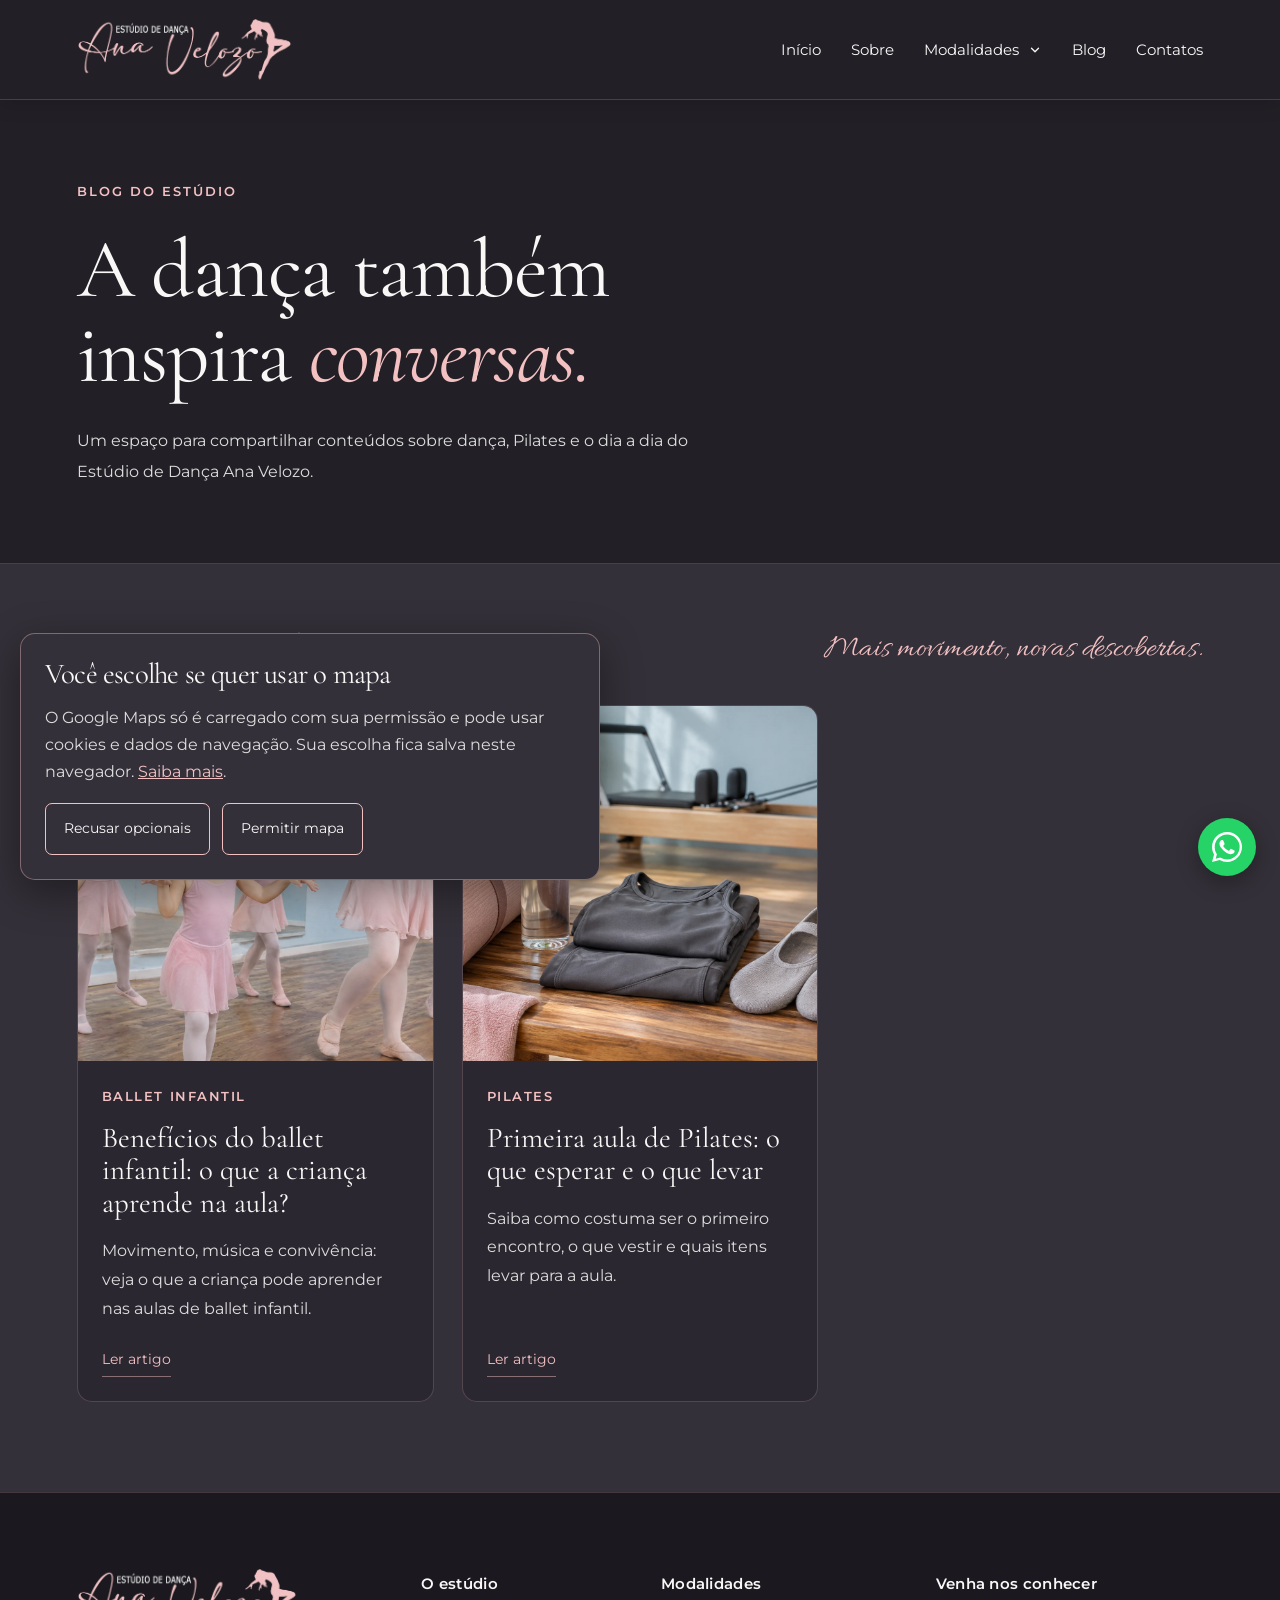
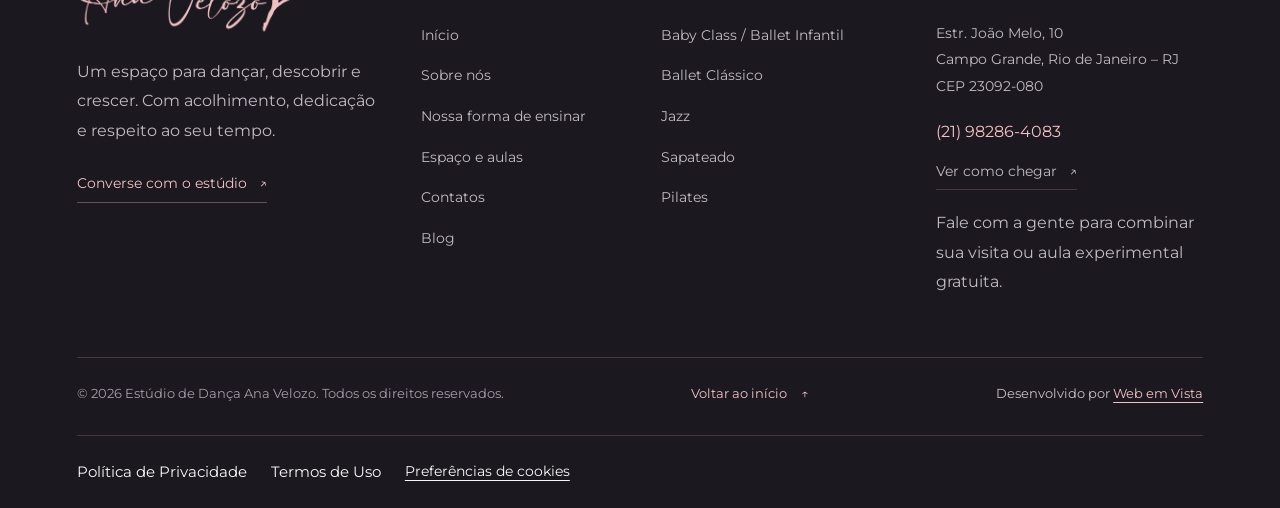
==== commit ff93b324: "Atualiza telefone e links do WhatsApp para (21) 98286-4083" ====
--- a/blog/index.html
+++ b/blog/index.html
@@ -118,7 +118,7 @@
           <img src="/assets/logo.png" alt="Estúdio de Dança Ana Velozo" width="920" height="270" loading="lazy" />
         </a>
         <p>Um espaço para dançar, descobrir e crescer. Com acolhimento, dedicação e respeito ao seu tempo.</p>
-        <a class="footer-contact-link" href="https://wa.me/5521985526176" target="_blank" rel="noopener">Converse com o estúdio <span aria-hidden="true">↗</span>
+        <a class="footer-contact-link" href="https://wa.me/5521982864083" target="_blank" rel="noopener">Converse com o estúdio <span aria-hidden="true">↗</span>
         </a>
       </div>
       <div class="footer-column">
@@ -167,7 +167,7 @@
       <div class="footer-column footer-location">
         <h3>Venha nos conhecer</h3>
         <address>Estr. João Melo, 10<br />Campo Grande, Rio de Janeiro – RJ<br />CEP 23092-080</address>
-        <a href="https://wa.me/5521985526176" target="_blank" rel="noopener" class="footer-phone">(21) 98552-6176</a>
+        <a href="https://wa.me/5521982864083" target="_blank" rel="noopener" class="footer-phone">(21) 98286-4083</a>
         <a href="https://www.google.com/maps/search/?api=1&amp;query=Estrada+Joao+Melo+10+Campo+Grande+Rio+de+Janeiro" target="_blank" rel="noopener" class="footer-directions">Ver como chegar <span aria-hidden="true">↗</span>
         </a>
         <p>Fale com a gente para combinar sua visita ou aula experimental gratuita.</p>
@@ -193,9 +193,9 @@
     <h2 id="dialog-title"></h2>
     <p id="dialog-description"></p>
     <p>Converse com a gente para conhecer as turmas, os horários e a aula mais indicada para você ou seu filho.</p>
-    <a class="button" id="dialog-whatsapp" href="https://wa.me/5521985526176?text=Ol%C3%A1%21%20Quero%20agendar%20uma%20aula%20experimental%20gratuita." target="_blank" rel="noopener">Quero conhecer esta modalidade ↗</a>
+    <a class="button" id="dialog-whatsapp" href="https://wa.me/5521982864083?text=Ol%C3%A1%21%20Quero%20agendar%20uma%20aula%20experimental%20gratuita." target="_blank" rel="noopener">Quero conhecer esta modalidade ↗</a>
   </dialog>
-  <a class="whatsapp-float" href="https://wa.me/5521985526176?text=Ol%C3%A1%21%20Quero%20saber%20mais%20sobre%20as%20aulas%20do%20est%C3%BAdio." target="_blank" rel="noopener" aria-label="Falar com o Estúdio Ana Velozo pelo WhatsApp (abre em nova aba)">
+  <a class="whatsapp-float" href="https://wa.me/5521982864083?text=Ol%C3%A1%21%20Quero%20saber%20mais%20sobre%20as%20aulas%20do%20est%C3%BAdio." target="_blank" rel="noopener" aria-label="Falar com o Estúdio Ana Velozo pelo WhatsApp (abre em nova aba)">
     <svg viewBox="0 0 24 24" aria-hidden="true" focusable="false" fill="currentColor">
       <path d="M20.52 3.48A11.91 11.91 0 0 0 12.04 0C5.43 0 .04 5.38.04 12c0 2.12.55 4.19 1.6 6.02L0 24l6.14-1.61A12.02 12.02 0 0 0 12.04 24H12c6.62 0 12-5.38 12-12 0-3.21-1.24-6.22-3.48-8.52ZM12.04 21.98a9.98 9.98 0 0 1-5.08-1.39l-.37-.22-3.64.96.97-3.55-.24-.38a9.92 9.92 0 0 1-1.53-5.4c0-5.5 4.47-9.98 9.98-9.98 2.66 0 5.17 1.04 7.05 2.93A9.9 9.9 0 0 1 22.1 12c0 5.5-4.48 9.98-10.06 9.98Zm5.48-7.48c-.3-.15-1.77-.87-2.05-.97-.28-.1-.48-.15-.68.15-.2.3-.77.97-.95 1.17-.17.2-.35.22-.65.07-.3-.15-1.26-.46-2.4-1.48-.89-.79-1.49-1.77-1.66-2.07-.18-.3-.02-.46.13-.61.13-.13.3-.35.45-.53.15-.17.2-.3.3-.5.1-.2.05-.37-.03-.52-.07-.15-.67-1.62-.92-2.22-.24-.58-.48-.5-.67-.51h-.58c-.2 0-.52.07-.8.37-.27.3-1.04 1.02-1.04 2.49 0 1.47 1.07 2.89 1.22 3.09.15.2 2.11 3.22 5.11 4.51.71.31 1.27.49 1.7.63.71.23 1.36.2 1.87.12.57-.09 1.77-.72 2.02-1.42.25-.7.25-1.3.17-1.42-.07-.13-.27-.2-.57-.35Z"></path>
     </svg>
